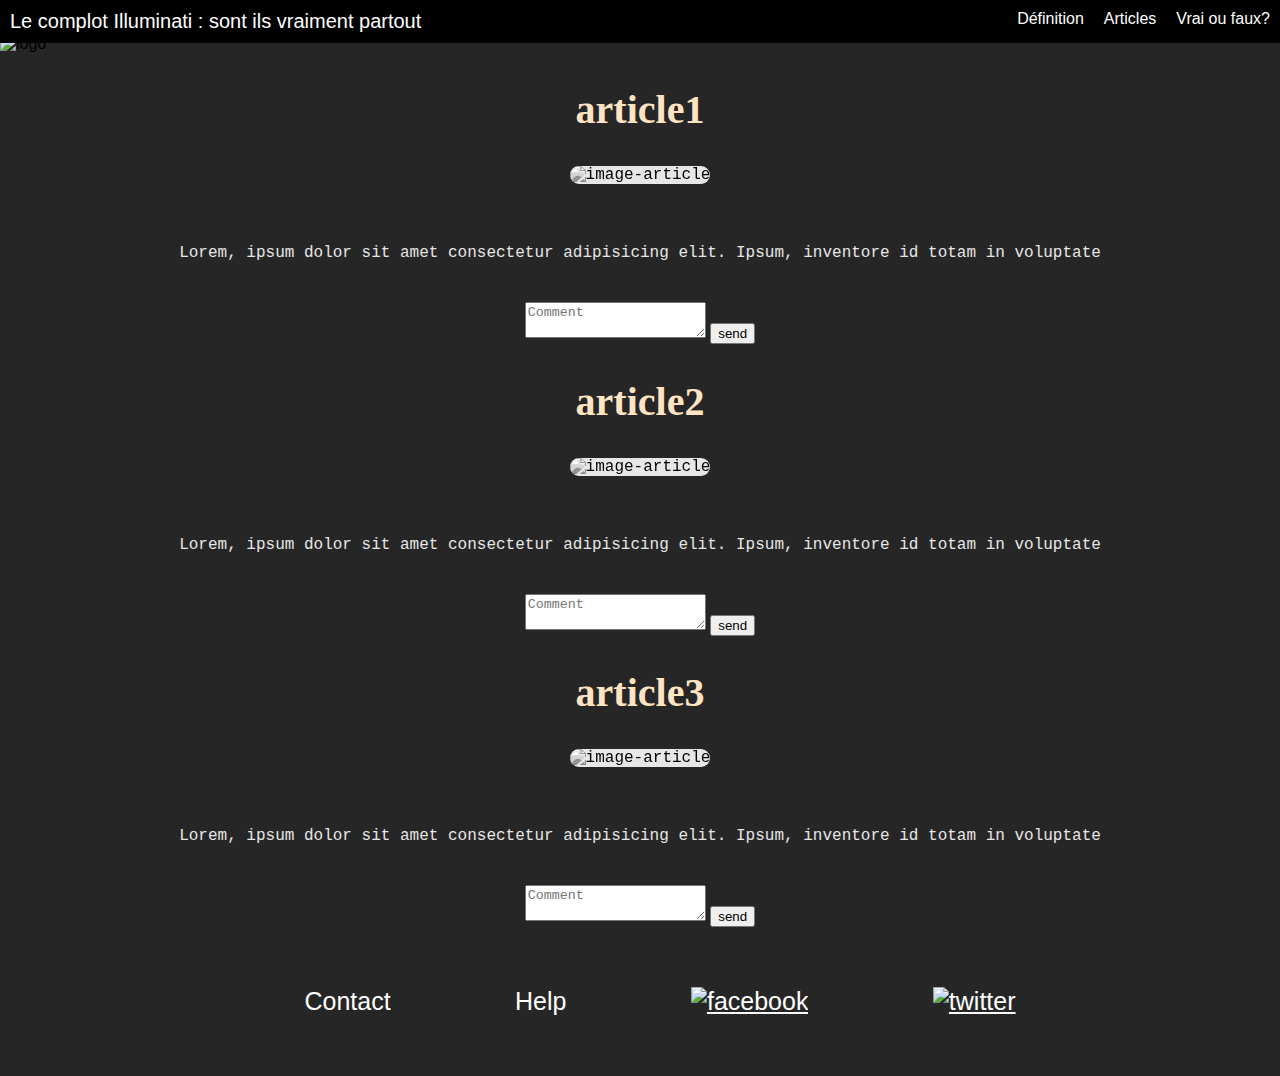
==== articles.html @ 3c133111 "commit PEJ" ====
<!DOCTYPE html>

<html lang="en">

<head>

    <meta charset="UTF-8">
    <title>Le complot Illuminati</title>
    <link rel="stylesheet" href="style.css">
    <meta name="author" content="Laetitia Anne-Claire Aurelien Pierre-Julien">
    <meta name="description" content="Blog numero 1 en France sur les illuminati">

    <meta name='viewport' content='width=device-width, initial-scale=1.0, maximum-scale=1.0' />

</head>

<body>

        <header class="header">

                <a href="index.html" class="logo">Le complot Illuminati : sont ils vraiment partout</a>
        
                    <input class="menu-btn" type="checkbox" id="menu-btn"/>
        
                    <label class="menu-icon" for="menu-btn"> <span class="navicon"></span> </label>
        
                        <ul class="menu">
        
                            <li><a href = "index.html#Définitions">Définition</a></li>
                            <li><a href="articles.html" target="_blank">Articles</a></li>
                            <li><a href="index.html#vrai-faux">Vrai ou faux?</a></li>
                        </ul>
        
        
            </header>


        <section class="banner">

            <img alt="logo" title="logo" src="https://images.squarespace-cdn.com/content/v1/502c67e6c4aa67a228fa12fd/1383862725723-1O4CU6BYPLXJXSZROZ9X/[base64]/illuminati_by_nerps-d3bj62r.jpg">
        
        </section>

        <section class="sectionarticle">

                <article>
                    <h2>article1</h2>
                    <img alt="image-article" title="image-article" src="https://via.placeholder.com/200x200">
                    <p class="p1">Lorem, ipsum dolor sit amet consectetur adipisicing elit. Ipsum, inventore id totam in voluptate</p>
                </article>
                <textarea placeholder="Comment"></textarea>
                <button> send </button>
        
                <article>
                    <h2>article2</h2>
                    <img alt="image-article" title="image-article" src="https://via.placeholder.com/200x200">
                    <p>Lorem, ipsum dolor sit amet consectetur adipisicing elit. Ipsum, inventore id totam in voluptate</p>
                </article>
                <textarea placeholder="Comment"></textarea>
                <button> send </button>
        
                <article>
                <h2>article3</h2>
                <img alt="image-article" title="image-article" src="https://via.placeholder.com/200x200">
                    <p>Lorem, ipsum dolor sit amet consectetur adipisicing elit. Ipsum, inventore id totam in voluptate</p>
                </article>
                <textarea placeholder="Comment"></textarea>
                <button> send </button>
        
            </section>

    <footer>

            <ul>
    
                <li>Contact</li> <!-- Ajouter une page HTML avec formulaire de contact -->
                <li>Help</li> <!-- Ajouter une page HTML avec section help -->
                <li><a href="https://fr-fr.facebook.com/illuminatiam/"><img src="https://fr.facebookbrand.com/wp-content/uploads/2019/04/f_logo_RGB-Hex-Blue_512.png" alt="facebook"></a></li>
                
                <li><a href="https://twitter.com/theliluminatii?lang=fr"><img src="https://cdn.pixabay.com/photo/2017/08/23/11/30/twitter-2672572_1280.jpg" alt="twitter"></a></li>
    
            </ul>
    
        </footer>

</body>

</html>
---- style.css ----
/* body */

a {
    color:white;
}

a:visited {
    color:white;
}

a:active {
    color:white;
}

.banner img {
    width:100%;
    height:400px;
    margin-top:35px
}

body {
  margin: 0;
  font-family: Helvetica, sans-serif;
  background: rgb(39, 38, 38);
}
  
/* header */

.header {
  background-color: black;
  position: fixed;
  width: 100%;
}

.header ul {
  margin: 0;
  padding: 0;
  list-style: none;
  overflow: hidden;
  background-color: black;
}

.header li a {
  display: block;
  padding: 10px;
  text-decoration: none;
}

.header li a:hover,
.header .menu-btn:hover {
  background-color: #00802b;
}

.header .logo {
  display: block;
  float: left;
  font-size: 20px;
  padding: 10px;
  text-decoration: none;
}

/* menu */

.header .menu {
  clear: both;
  max-height: 0;
  transition: max-height .2s ease-out;
}

/* menu icon */

.header .menu-icon {
  cursor: pointer;
  display: inline-block;
  float: right;
  padding: 18px 10px;
  position: relative;
  user-select: none;
}

.header .menu-icon .navicon {
  background: white;
  display: block;
  height: 2px;
  position: relative;
  transition: background .2s ease-out;
  width: 18px;
}

.header .menu-icon .navicon:before,
.header .menu-icon .navicon:after {
  background: white;
  content: '';
  display: block;
  height: 100%;
  position: absolute;
  transition: all .2s ease-out;
  width: 100%;
}

/* burger */

.header .menu-icon .navicon:before {
  top: 5px;
}

.header .menu-icon .navicon:after {
  top: -5px;
}

/* menu btn */

.header .menu-btn {
  display: none;
}

.header .menu-btn:checked ~ .menu {
  max-height: 240px;
}

.header .menu-btn:checked ~ .menu-icon .navicon {
  background: transparent;
}

.header .menu-btn:checked ~ .menu-icon .navicon:before {
  transform: rotate(-45deg);
}

.header .menu-btn:checked ~ .menu-icon .navicon:after {
  transform: rotate(45deg);
}

.header .menu-btn:checked ~ .menu-icon:not(.steps) .navicon:before,
.header .menu-btn:checked ~ .menu-icon:not(.steps) .navicon:after {
  top: 0;
}

@media screen and (min-width: 961px) {
  .header li {
    float: left;
  }
  .header li a {
    padding: 10px;
  }
  .header .menu {
    clear: none;
    float: right;
    max-height: none;
  }
  .header .menu-icon {
    display: none;
  }
}

/* Définitions */

.Définition{
  width: 100%; 
  height: 350px;
  background-color:#00802b;
  border-radius: 25px;
  padding:10px;
}

.Définition h2{ 
  font-size: 40px;
  text-align: center 
}

/* articles */

.article article img{
    width: 30%;
}

.sectionarticle{ 
    display: block; 
    text-align:center; 
    background: rgb(39, 38, 38);
    width: 100%;
}
article{
    font-family: 'Courier New', Courier, monospace;
    border: white 10px;
}
article h2{
    font-size: 40px;
    text-align: center;
    color: bisque;
    font-family: 'Amatic SC', cursive;;
}
article img {
    border-radius: 20px;
    filter: grayscale(100%);
    width: 50%;
    margin-bottom: 20px;
    background: bisque;
}
article p{
    text-align: center;
    color: #e6e6e6;
    margin: 40px;
}


/* ?????? */


article img:nth-of-type(2n) {
    filter: grayscale(100%)  
}
article textarea{
    height: 50px;
    display: inline-block;
    padding: 5px;
    background: bisque;
    width: 50%;
}
article button{
    height: 35px;
    display: block;
    background: bisque;
    width: 10%;
    border-radius: 20px;
    text-align: center;
}


/* vrai faux */

.vraifaux{
    width: 100%; 
    height: 350px;
    background-color:#00802b;
    border-radius: 25px;
    padding:10px;
}

/*.vf{
    width: 100%; 
    height: 350px;
    background: rgba(255,255,255,0.6);
    border-radius: 25px;

}*/
 
.vraifaux h2{ 
    font-size: 40px;
    text-align: center 
}



/* footer */

footer ul { 
      margin: 0px;
      text-align: center;
      margin : auto;
}

footer ul li {
    list-style: none;
    margin: 60px;
    font-size: 25px;
    text-align:center;
    display:inline-block;
    color: white;
}

footer img { 
    width: 35px;
    height: 35px;
}
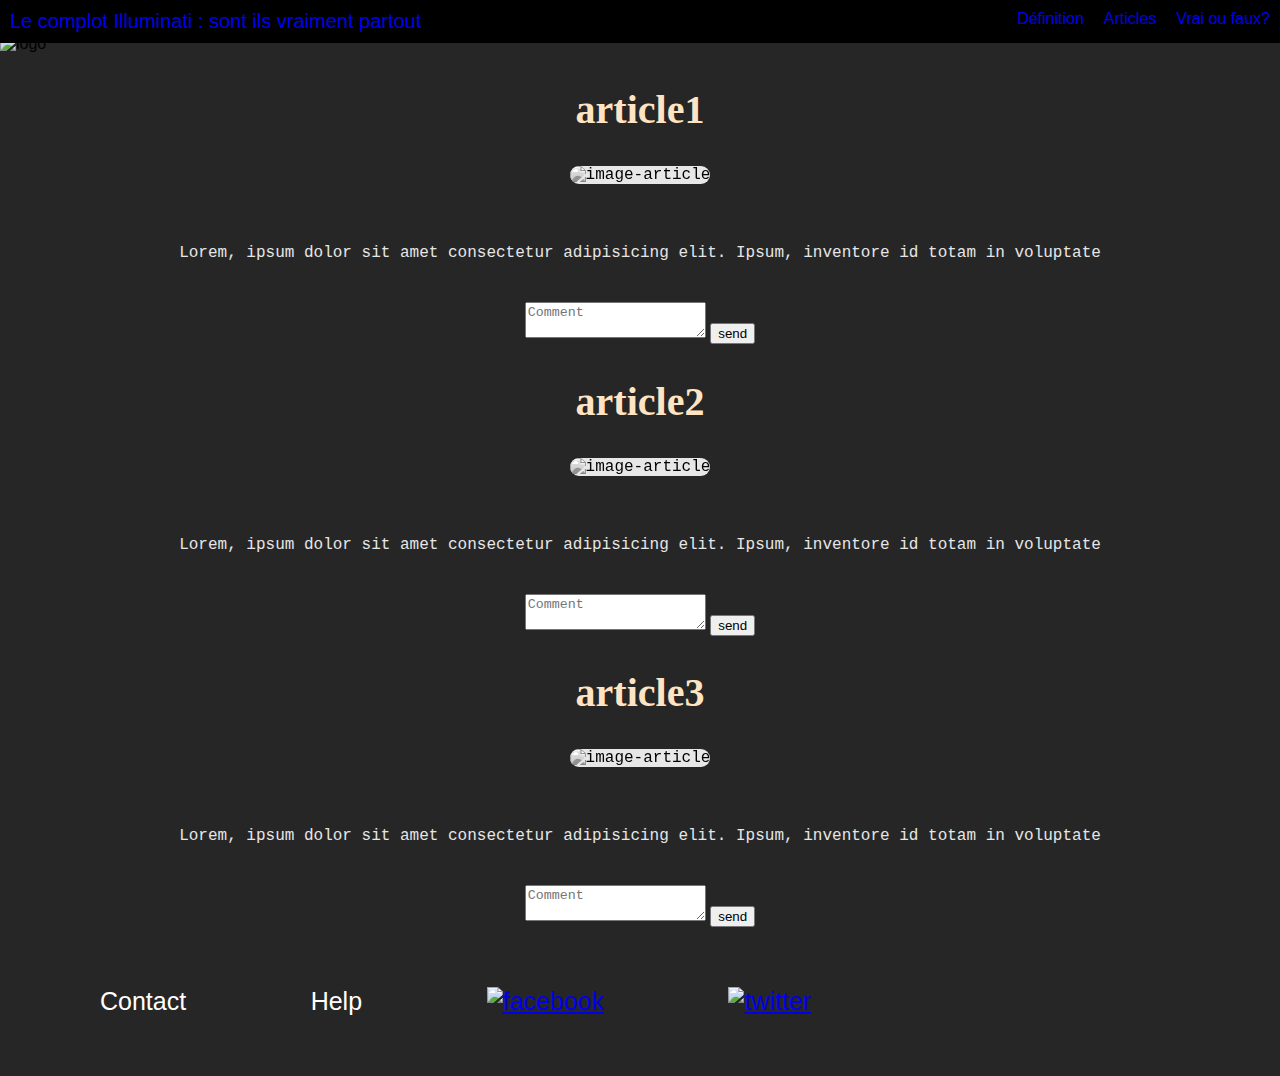
==== commit aad1eeea: "commit PJ" ====
--- a/articles.html
+++ b/articles.html
@@ -85,4 +85,4 @@
 
 </body>
 
-</html>+</html>
--- a/style.css
+++ b/style.css
@@ -1,3 +1,4 @@
+<<<<<<< HEAD
 /* body */
 
 a {
@@ -271,4 +272,268 @@
 footer img { 
     width: 35px;
     height: 35px;
-}+}
+=======
+/* body */
+
+a {
+    color:white;
+}
+
+a:visited {
+    color:white;
+}
+
+a:active {
+    color:white;
+}
+
+.banner img {
+    width:100%;
+    height:400px;
+    margin-top:35px
+}
+
+body {
+  margin: 0;
+  font-family: Helvetica, sans-serif;
+}
+  
+/* header */
+
+.header {
+  background-color: black;
+  position: fixed;
+  width: 100%;
+}
+
+.header ul {
+  margin: 0;
+  padding: 0;
+  list-style: none;
+  overflow: hidden;
+  background-color: black;
+}
+
+.header li a {
+  display: block;
+  padding: 10px;
+  text-decoration: none;
+}
+
+.header li a:hover,
+.header .menu-btn:hover {
+  background-color: #86b300;
+}
+
+.header .logo {
+  display: block;
+  float: left;
+  font-size: 20px;
+  padding: 10px;
+  text-decoration: none;
+}
+
+/* menu */
+
+.header .menu {
+  clear: both;
+  max-height: 0;
+  transition: max-height .2s ease-out;
+}
+
+/* menu icon */
+
+.header .menu-icon {
+  cursor: pointer;
+  display: inline-block;
+  float: right;
+  padding: 18px 10px;
+  position: relative;
+  user-select: none;
+}
+
+.header .menu-icon .navicon {
+  background: white;
+  display: block;
+  height: 2px;
+  position: relative;
+  transition: background .2s ease-out;
+  width: 18px;
+}
+
+.header .menu-icon .navicon:before,
+.header .menu-icon .navicon:after {
+  background: white;
+  content: '';
+  display: block;
+  height: 100%;
+  position: absolute;
+  transition: all .2s ease-out;
+  width: 100%;
+}
+
+/* burger */
+
+.header .menu-icon .navicon:before {
+  top: 5px;
+}
+
+.header .menu-icon .navicon:after {
+  top: -5px;
+}
+
+/* menu btn */
+
+.header .menu-btn {
+  display: none;
+}
+
+.header .menu-btn:checked ~ .menu {
+  max-height: 240px;
+}
+
+.header .menu-btn:checked ~ .menu-icon .navicon {
+  background: transparent;
+}
+
+.header .menu-btn:checked ~ .menu-icon .navicon:before {
+  transform: rotate(-45deg);
+}
+
+.header .menu-btn:checked ~ .menu-icon .navicon:after {
+  transform: rotate(45deg);
+}
+
+.header .menu-btn:checked ~ .menu-icon:not(.steps) .navicon:before,
+.header .menu-btn:checked ~ .menu-icon:not(.steps) .navicon:after {
+  top: 0;
+}
+
+@media screen and (min-width: 961px) {
+  .header li {
+    float: left;
+  }
+  .header li a {
+    padding: 10px;
+  }
+  .header .menu {
+    clear: none;
+    float: right;
+    max-height: none;
+  }
+  .header .menu-icon {
+    display: none;
+  }
+}
+
+/* articles */
+
+.article article img{
+    /* image p1 */
+    width: 30%;
+}
+
+.sectionarticle{ 
+    display: block; 
+    text-align:center; 
+    background: rgb(39, 38, 38);
+    width: 100%;
+}
+article{
+    font-family: 'Courier New', Courier, monospace;
+    border: white 10px;
+}
+article h2{
+    font-size: 40px;
+    text-align: center;
+    color: bisque;
+    font-family: 'Amatic SC', cursive;;
+}
+article img {
+    border-radius: 20px;
+    filter: grayscale(100%);
+    width: 50%;
+    margin-bottom: 20px;
+    background: bisque;
+}
+article p{
+    text-align: center;
+    color: #e6e6e6;
+    margin: 40px;
+}
+
+
+/* ?????? */
+
+
+article img:nth-of-type(2n) {
+    filter: grayscale(100%)  
+}
+article textarea{
+    height: 50px;
+    display: inline-block;
+    padding: 5px;
+    background: bisque;
+    width: 50%;
+}
+article button{
+    height: 35px;
+    display: block;
+
+    background: bisque;
+    width: 10%;
+    border-radius: 20px;
+    text-align: center;
+}
+
+
+/* vrai faux */
+
+.vraifaux{
+    width: 100%; 
+    height: 350px;
+    background-image:url(https://i.imgur.com/qbOVVi1.png);
+    background-size:cover; /* Cover ou 100% ??? */
+    ;
+}
+
+.vf{
+    width: 100%; 
+    height: 350px;
+    background: rgba(255,255,255,0.6);
+
+}
+ 
+.vraifaux h2{ 
+    font-size: 40px;
+    text-align: center 
+}
+
+
+
+/* footer */
+
+footer ul { 
+      margin: 0px;
+      text-align: center;
+      display:inline-block;
+      margin : auto;
+}
+
+footer ul li {
+    list-style: none;
+    margin: 60px;
+    font-size: 25px;
+    display: inline-block;
+}
+
+footer img { 
+    width: 35px;
+    height: 35px;
+}
+
+footer ul a {
+margin: 0px;
+}
+>>>>>>> 0a2bd7c7cf17206183ddf456fbb1776026f3a874
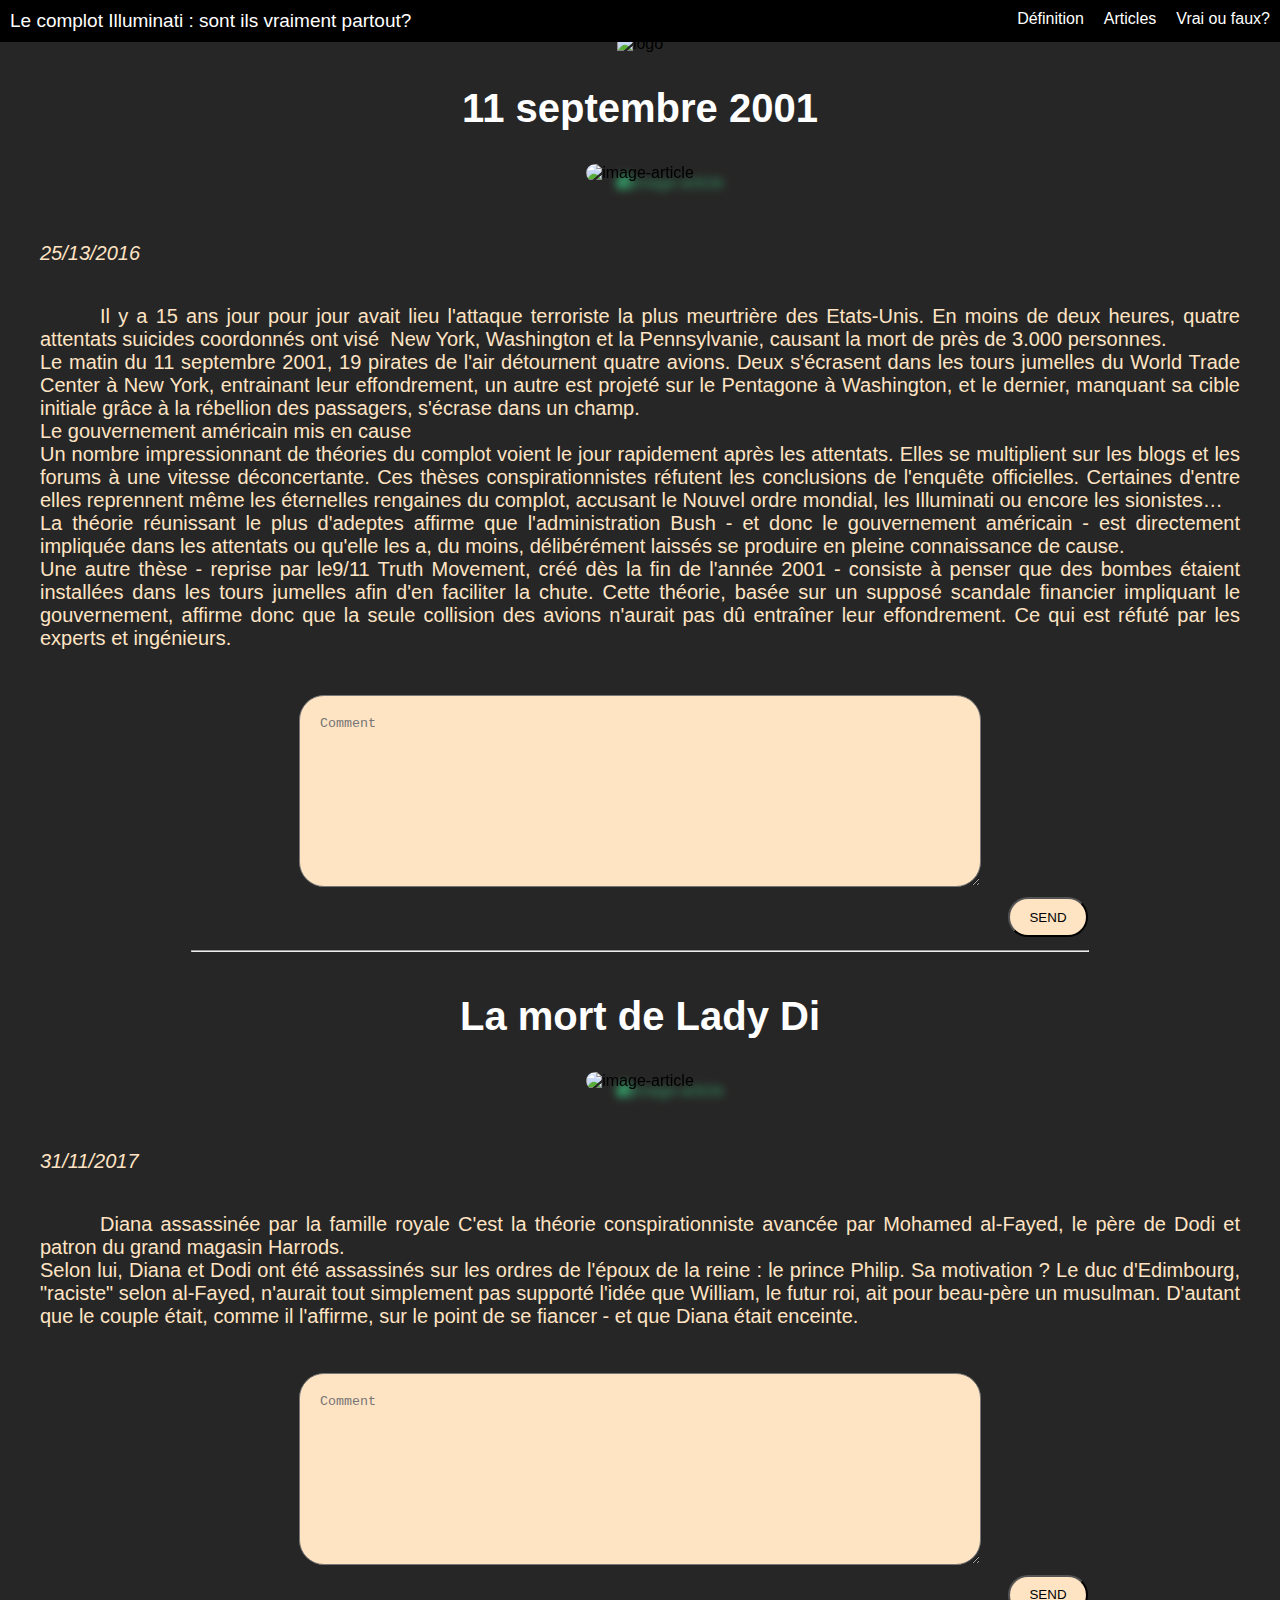
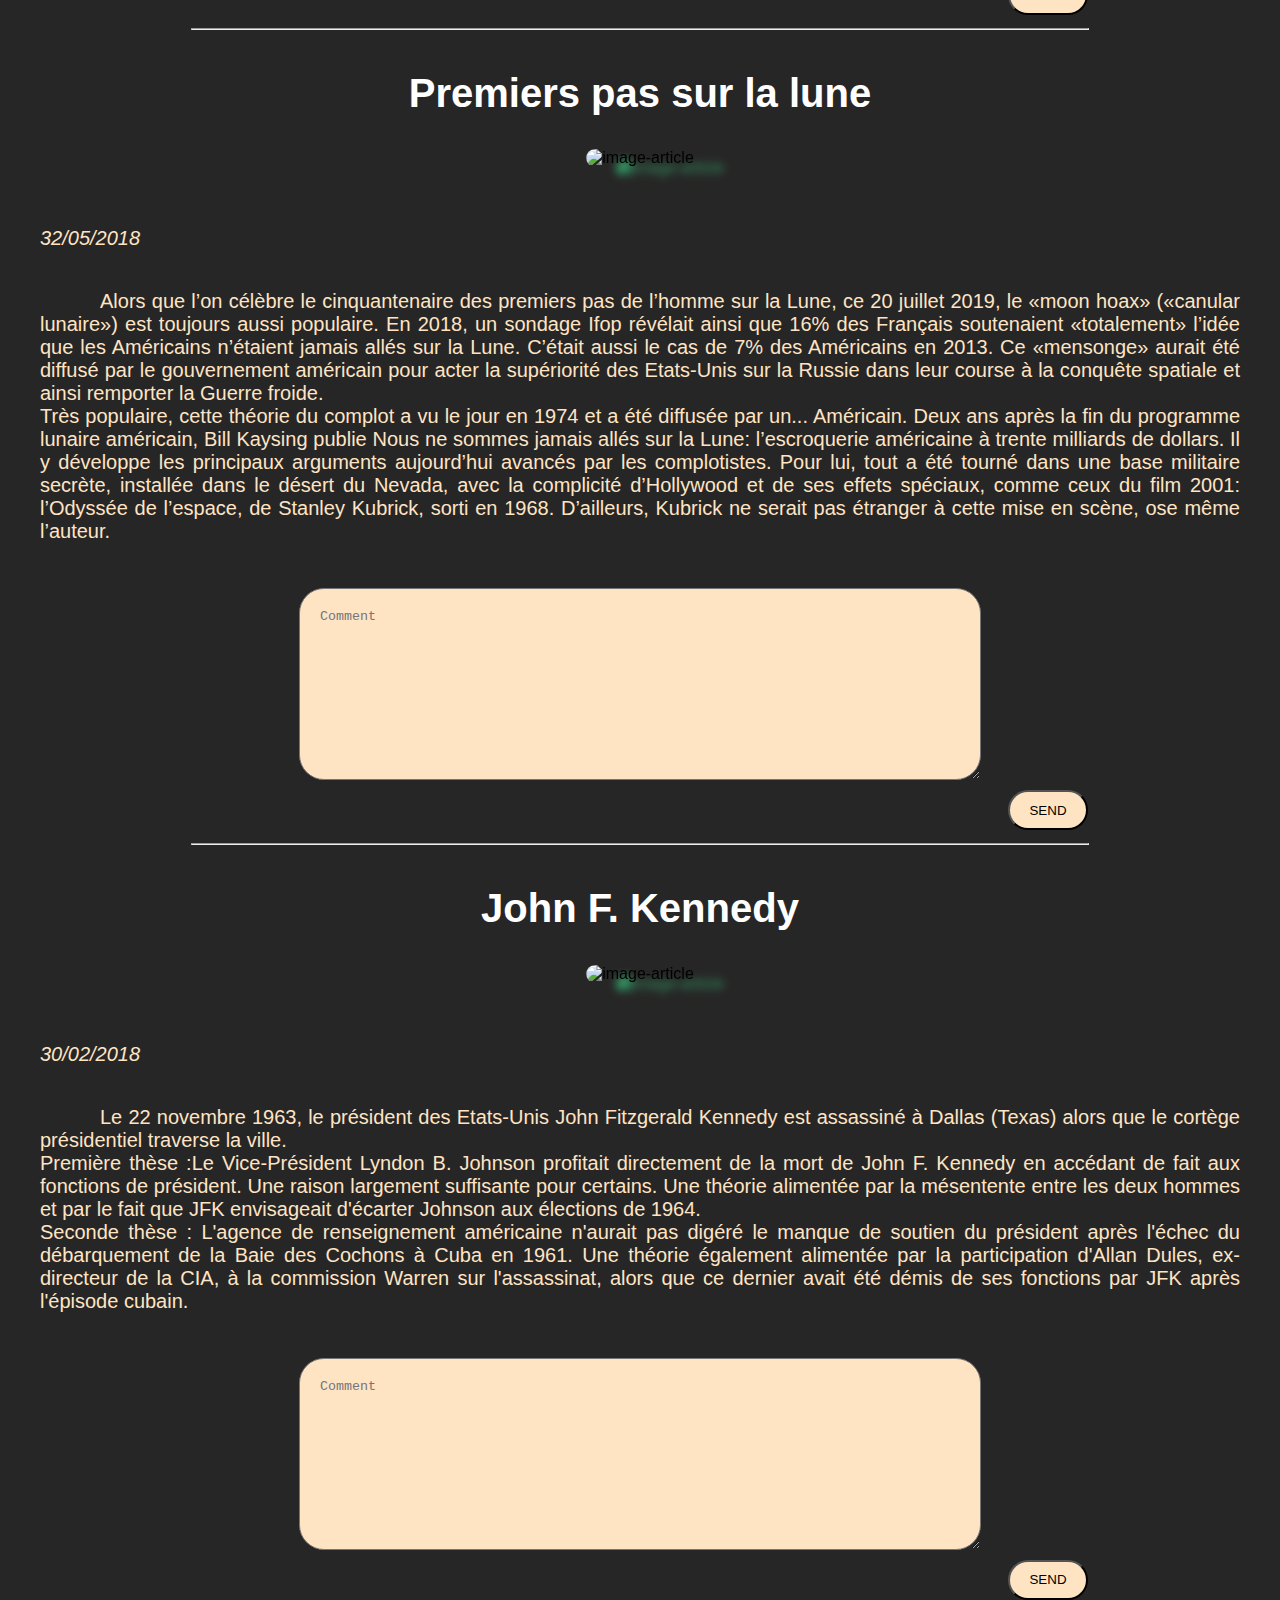
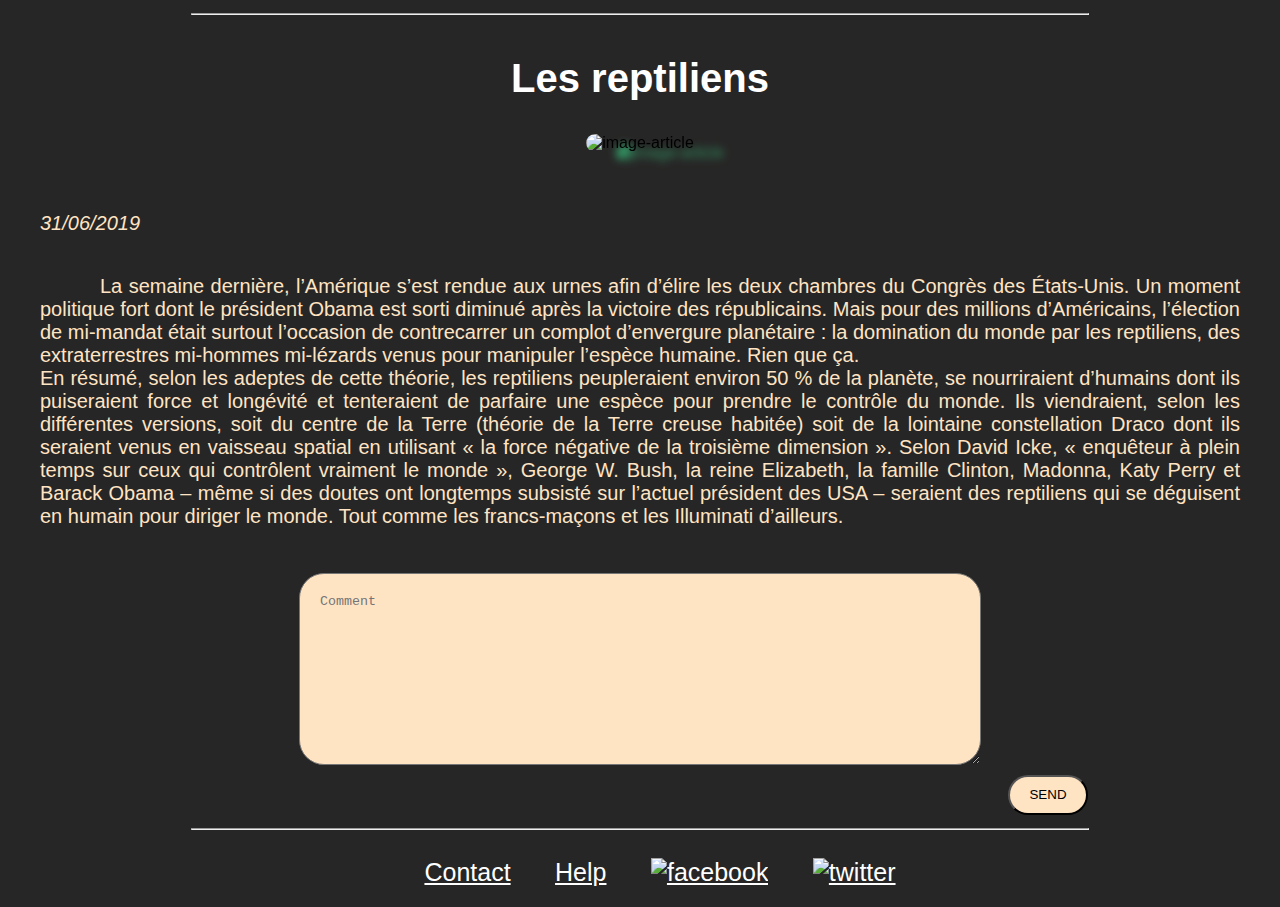
==== commit 41c9c6b2: "version 18-09" ====
--- a/articles.html
+++ b/articles.html
@@ -6,7 +6,14 @@
 
     <meta charset="UTF-8">
     <title>Le complot Illuminati</title>
+
     <link rel="stylesheet" href="style.css">
+    <link rel="stylesheet" href="nav.css">
+    <link rel="stylesheet" href="article.css">
+    <link rel="stylesheet" href="footer.css">
+    <link rel="stylesheet" href="section.css">
+    <link rel="stylesheet" href="form.css"> 
+
     <meta name="author" content="Laetitia Anne-Claire Aurelien Pierre-Julien">
     <meta name="description" content="Blog numero 1 en France sur les illuminati">
 
@@ -18,7 +25,7 @@
 
         <header class="header">
 
-                <a href="index.html" class="logo">Le complot Illuminati : sont ils vraiment partout</a>
+                <a href="index.html" class="logo">Le complot Illuminati : sont ils vraiment partout?</a>
         
                     <input class="menu-btn" type="checkbox" id="menu-btn"/>
         
@@ -44,44 +51,93 @@
         <section class="sectionarticle">
 
                 <article>
-                    <h2>article1</h2>
-                    <img alt="image-article" title="image-article" src="https://via.placeholder.com/200x200">
-                    <p class="p1">Lorem, ipsum dolor sit amet consectetur adipisicing elit. Ipsum, inventore id totam in voluptate</p>
+                    <h2>11 septembre 2001</h2>
+                    <img alt="image-article" title="image-article" src="https://www.breizh-info.com/wp-content/uploads/2019/09/11-septembre-2001.jpg">
+                    <p><i>25/13/2016</i></p>
+                    <p>&emsp;&emsp;&emsp;Il y a 15 ans jour pour jour avait lieu l'attaque terroriste la plus meurtrière des Etats-Unis. En moins de deux heures, quatre attentats suicides coordonnés ont visé  New York, Washington et la Pennsylvanie, causant la mort de près de 3.000 personnes.<br>
+                    Le matin du 11 septembre 2001, 19 pirates de l'air détournent quatre avions. Deux s'écrasent dans les tours jumelles du World Trade Center à New York, entrainant leur effondrement, un autre est projeté sur le Pentagone à Washington, et le dernier, manquant sa cible initiale grâce à la rébellion des passagers, s'écrase dans un champ.<br>
+                    Le gouvernement américain mis en cause<br>
+                    Un nombre impressionnant de théories du complot voient le jour rapidement après les attentats. Elles se multiplient sur les blogs et les forums à une vitesse déconcertante. Ces thèses conspirationnistes réfutent les conclusions de l'enquête officielles. Certaines d'entre elles reprennent même les éternelles rengaines du complot, accusant le Nouvel ordre mondial, les Illuminati ou encore les sionistes…<br>
+                    La théorie réunissant le plus d'adeptes affirme que l'administration Bush - et donc le gouvernement américain - est directement impliquée dans les attentats ou qu'elle les a, du moins, délibérément laissés se produire en pleine connaissance de cause.<br>
+                    Une autre thèse - reprise par le9/11 Truth Movement, créé dès la fin de l'année 2001 - consiste à penser que des bombes étaient installées dans les tours jumelles afin d'en faciliter la chute. Cette théorie, basée sur un supposé scandale financier impliquant le gouvernement, affirme donc que la seule collision des avions n'aurait pas dû entraîner leur effondrement. Ce qui est réfuté par les experts et ingénieurs.</p>
                 </article>
                 <textarea placeholder="Comment"></textarea>
-                <button> send </button>
+
+                <input type="submit" value="SEND" class="submit" />
         
+                <hr>
+
                 <article>
-                    <h2>article2</h2>
-                    <img alt="image-article" title="image-article" src="https://via.placeholder.com/200x200">
-                    <p>Lorem, ipsum dolor sit amet consectetur adipisicing elit. Ipsum, inventore id totam in voluptate</p>
+                    <h2>La mort de Lady Di</h2>
+                    <img alt="image-article" title="image-article" src="https://thumb.canalplus.pro/bddpe/unsafe/1280x720/59983553">
+                    <p><i>31/11/2017</i></p>
+                    <p>&emsp;&emsp;&emsp;Diana assassinée par la famille royale 
+                    C'est la théorie conspirationniste avancée par Mohamed al-Fayed, le père de Dodi et patron du grand magasin Harrods. <br>
+                    Selon lui, Diana et Dodi ont été assassinés sur les ordres de l'époux de la reine : le prince Philip. Sa motivation ? Le duc d'Edimbourg, "raciste" selon al-Fayed, n'aurait tout simplement pas supporté l'idée que William, le futur roi, ait pour beau-père un musulman. D'autant que le couple était, comme il l'affirme, sur le point de se fiancer - et que Diana était enceinte.</p>
                 </article>
                 <textarea placeholder="Comment"></textarea>
-                <button> send </button>
+
+                <input type="submit" value="SEND" class="submit" />
         
+                <hr>
+
                 <article>
-                <h2>article3</h2>
-                <img alt="image-article" title="image-article" src="https://via.placeholder.com/200x200">
-                    <p>Lorem, ipsum dolor sit amet consectetur adipisicing elit. Ipsum, inventore id totam in voluptate</p>
+                    <h2>Premiers pas sur la lune</h2>
+                    <img alt="image-article" title="image-article" src="https://img.aws.la-croix.com/2009/06/29/536503/2009-7-1-lune-article_0_730_273.jpg">
+                    <p><i>32/05/2018</i></p>
+                    <p>&emsp;&emsp;&emsp;Alors que l’on célèbre le cinquantenaire des premiers pas de l’homme sur la Lune, ce 20 juillet 2019, le «moon hoax» («canular lunaire») est toujours aussi populaire. En 2018, un sondage Ifop révélait ainsi que 16% des Français soutenaient «totalement» l’idée que les Américains n’étaient jamais allés sur la Lune. C’était aussi le cas de 7% des Américains en 2013. Ce «mensonge» aurait été diffusé par le gouvernement américain pour acter la supériorité des Etats-Unis sur la Russie dans leur course à la conquête spatiale et ainsi remporter la Guerre froide. <br>
+                    Très populaire, cette théorie du complot a vu le jour en 1974 et a été diffusée par un... Américain. Deux ans après la fin du programme lunaire américain, Bill Kaysing publie Nous ne sommes jamais allés sur la Lune: l’escroquerie américaine à trente milliards de dollars. Il y développe les principaux arguments aujourd’hui avancés par les complotistes. Pour lui, tout a été tourné dans une base militaire secrète, installée dans le désert du Nevada, avec la complicité d’Hollywood et de ses effets spéciaux, comme ceux du film 2001: l’Odyssée de l’espace, de Stanley Kubrick, sorti en 1968. D’ailleurs, Kubrick ne serait pas étranger à cette mise en scène, ose même l’auteur.</p>
                 </article>
                 <textarea placeholder="Comment"></textarea>
-                <button> send </button>
+
+                <input type="submit" value="SEND" class="submit" />
+
+                <hr>
+
+                <article>
+                    <h2>John F. Kennedy</h2>
+                    <img alt="image-article" title="image-article" src="https://www.welt.de/img/wirtschaft/mobile190627453/7802507907-ci102l-w1024/John-F-Kennedy-1962.jpg">
+                    <p><i>30/02/2018</i></p>
+                    <p>&emsp;&emsp;&emsp;Le 22 novembre 1963, le président des Etats-Unis John Fitzgerald Kennedy est assassiné à Dallas (Texas) alors que le cortège présidentiel traverse la ville.<br>
+
+                    Première thèse :Le Vice-Président Lyndon B. Johnson profitait directement de la mort de John F. Kennedy en accédant de fait aux fonctions de président. Une raison largement suffisante pour certains. Une théorie alimentée par la mésentente entre les deux hommes et par le fait que JFK envisageait d'écarter Johnson aux élections de 1964.<br>
+                        
+                    Seconde thèse : L'agence de renseignement américaine n'aurait pas digéré le manque de soutien du président après l'échec du débarquement de la Baie des Cochons à Cuba en 1961. Une théorie également alimentée par la participation d'Allan Dules, ex-directeur de la CIA, à la commission Warren sur l'assassinat, alors que ce dernier avait été démis de ses fonctions par JFK après l'épisode cubain.</p>
+                </article>
+                <textarea placeholder="Comment"></textarea>
+    
+                <input type="submit" value="SEND" class="submit" />
+
+                <hr>
+
+                <article>
+                    <h2>Les reptiliens</h2>
+                    <img alt="image-article" title="image-article" src="https://8e-etage.fr/wp-content/uploads/2014/11/reptilian-obama.jpg">
+                    <p><i>31/06/2019</i></p>
+                    <p>&emsp;&emsp;&emsp;La semaine dernière, l’Amérique s’est rendue aux urnes afin d’élire les deux chambres du Congrès des États-Unis. Un moment politique fort dont le président Obama est sorti diminué après la victoire des républicains. Mais pour des millions d’Américains, l’élection de mi-mandat était surtout l’occasion de contrecarrer un complot d’envergure planétaire : la domination du monde par les reptiliens, des extraterrestres mi-hommes mi-lézards venus pour manipuler l’espèce humaine. Rien que ça.<br>
+                    En résumé, selon les adeptes de cette théorie, les reptiliens peupleraient environ 50 % de la planète, se nourriraient d’humains dont ils puiseraient force et longévité et tenteraient de parfaire une espèce pour prendre le contrôle du monde. Ils viendraient, selon les différentes versions, soit du centre de la Terre (théorie de la Terre creuse habitée) soit de la lointaine constellation Draco dont ils seraient venus en vaisseau spatial en utilisant « la force négative de la troisième dimension ». Selon David Icke, « enquêteur à plein temps sur ceux qui contrôlent vraiment le monde », George W. Bush, la reine Elizabeth, la famille Clinton, Madonna, Katy Perry et Barack Obama – même si des doutes ont longtemps subsisté sur l’actuel président des USA – seraient des reptiliens qui se déguisent en humain pour diriger le monde. Tout comme les francs-maçons et les Illuminati d’ailleurs.</p>
+                </article>
+                <textarea placeholder="Comment"></textarea>
+        
+                <input type="submit" value="SEND" class="submit" />
         
             </section>
 
+            <hr>
+
     <footer>
 
-            <ul>
-    
-                <li>Contact</li> <!-- Ajouter une page HTML avec formulaire de contact -->
-                <li>Help</li> <!-- Ajouter une page HTML avec section help -->
-                <li><a href="https://fr-fr.facebook.com/illuminatiam/"><img src="https://fr.facebookbrand.com/wp-content/uploads/2019/04/f_logo_RGB-Hex-Blue_512.png" alt="facebook"></a></li>
-                
-                <li><a href="https://twitter.com/theliluminatii?lang=fr"><img src="https://cdn.pixabay.com/photo/2017/08/23/11/30/twitter-2672572_1280.jpg" alt="twitter"></a></li>
-    
-            </ul>
-    
-        </footer>
+        <ul>
+
+            <li><a href="contact.html" target="_blank">Contact</a></li>
+            <li><a href="#" target="_blank">Help</a></li>
+            <li><a href="https://fr-fr.facebook.com/illuminatiam/"><img src="https://fr.facebookbrand.com/wp-content/uploads/2019/04/f_logo_RGB-Hex-Blue_512.png" alt="facebook"></a></li>
+            
+            <li><a href="https://twitter.com/theliluminatii?lang=fr"><img src="https://cdn.pixabay.com/photo/2017/08/23/11/30/twitter-2672572_1280.jpg" alt="twitter"></a></li>
+
+        </ul>
+
+    </footer>
 
 </body>
 
--- a/style.css
+++ b/style.css
@@ -1,4 +1,3 @@
-<<<<<<< HEAD
 /* body */
 
 a {
@@ -23,517 +22,20 @@
   margin: 0;
   font-family: Helvetica, sans-serif;
   background: rgb(39, 38, 38);
+  text-align:center;
+}
+
+h2 {
+  color:white;
+  font-size:40px;
 }
   
-/* header */
-
-.header {
-  background-color: black;
-  position: fixed;
-  width: 100%;
+hr{
+  width:70%
 }
 
-.header ul {
-  margin: 0;
-  padding: 0;
-  list-style: none;
-  overflow: hidden;
-  background-color: black;
-}
-
-.header li a {
-  display: block;
-  padding: 10px;
-  text-decoration: none;
-}
-
-.header li a:hover,
-.header .menu-btn:hover {
-  background-color: #00802b;
-}
-
-.header .logo {
-  display: block;
-  float: left;
-  font-size: 20px;
-  padding: 10px;
-  text-decoration: none;
-}
-
-/* menu */
-
-.header .menu {
-  clear: both;
-  max-height: 0;
-  transition: max-height .2s ease-out;
-}
-
-/* menu icon */
-
-.header .menu-icon {
-  cursor: pointer;
-  display: inline-block;
-  float: right;
-  padding: 18px 10px;
-  position: relative;
-  user-select: none;
-}
-
-.header .menu-icon .navicon {
-  background: white;
-  display: block;
-  height: 2px;
-  position: relative;
-  transition: background .2s ease-out;
-  width: 18px;
-}
-
-.header .menu-icon .navicon:before,
-.header .menu-icon .navicon:after {
-  background: white;
-  content: '';
-  display: block;
-  height: 100%;
-  position: absolute;
-  transition: all .2s ease-out;
-  width: 100%;
-}
-
-/* burger */
-
-.header .menu-icon .navicon:before {
-  top: 5px;
-}
-
-.header .menu-icon .navicon:after {
-  top: -5px;
-}
-
-/* menu btn */
-
-.header .menu-btn {
-  display: none;
-}
-
-.header .menu-btn:checked ~ .menu {
-  max-height: 240px;
-}
-
-.header .menu-btn:checked ~ .menu-icon .navicon {
-  background: transparent;
-}
-
-.header .menu-btn:checked ~ .menu-icon .navicon:before {
-  transform: rotate(-45deg);
-}
-
-.header .menu-btn:checked ~ .menu-icon .navicon:after {
-  transform: rotate(45deg);
-}
-
-.header .menu-btn:checked ~ .menu-icon:not(.steps) .navicon:before,
-.header .menu-btn:checked ~ .menu-icon:not(.steps) .navicon:after {
-  top: 0;
-}
-
-@media screen and (min-width: 961px) {
-  .header li {
-    float: left;
-  }
-  .header li a {
-    padding: 10px;
-  }
-  .header .menu {
-    clear: none;
-    float: right;
-    max-height: none;
-  }
-  .header .menu-icon {
-    display: none;
-  }
-}
-
-/* Définitions */
-
-.Définition{
-  width: 100%; 
-  height: 350px;
-  background-color:#00802b;
-  border-radius: 25px;
-  padding:10px;
-}
-
-.Définition h2{ 
-  font-size: 40px;
-  text-align: center 
-}
-
-/* articles */
-
-.article article img{
-    width: 30%;
-}
-
-.sectionarticle{ 
-    display: block; 
-    text-align:center; 
-    background: rgb(39, 38, 38);
-    width: 100%;
-}
-article{
-    font-family: 'Courier New', Courier, monospace;
-    border: white 10px;
-}
-article h2{
-    font-size: 40px;
-    text-align: center;
-    color: bisque;
-    font-family: 'Amatic SC', cursive;;
-}
-article img {
-    border-radius: 20px;
-    filter: grayscale(100%);
-    width: 50%;
-    margin-bottom: 20px;
-    background: bisque;
-}
-article p{
-    text-align: center;
-    color: #e6e6e6;
-    margin: 40px;
-}
-
-
-/* ?????? */
-
-
-article img:nth-of-type(2n) {
-    filter: grayscale(100%)  
-}
-article textarea{
-    height: 50px;
-    display: inline-block;
-    padding: 5px;
-    background: bisque;
-    width: 50%;
-}
-article button{
-    height: 35px;
-    display: block;
-    background: bisque;
-    width: 10%;
-    border-radius: 20px;
-    text-align: center;
-}
-
-
-/* vrai faux */
-
-.vraifaux{
-    width: 100%; 
-    height: 350px;
-    background-color:#00802b;
-    border-radius: 25px;
-    padding:10px;
-}
-
-/*.vf{
-    width: 100%; 
-    height: 350px;
-    background: rgba(255,255,255,0.6);
-    border-radius: 25px;
-
-}*/
- 
-.vraifaux h2{ 
-    font-size: 40px;
-    text-align: center 
-}
-
-
-
-/* footer */
-
-footer ul { 
-      margin: 0px;
-      text-align: center;
-      margin : auto;
-}
-
-footer ul li {
-    list-style: none;
-    margin: 60px;
-    font-size: 25px;
-    text-align:center;
-    display:inline-block;
-    color: white;
-}
-
-footer img { 
-    width: 35px;
-    height: 35px;
-}
-=======
-/* body */
-
-a {
-    color:white;
-}
-
-a:visited {
-    color:white;
-}
-
-a:active {
-    color:white;
-}
-
-.banner img {
-    width:100%;
-    height:400px;
-    margin-top:35px
-}
-
-body {
-  margin: 0;
-  font-family: Helvetica, sans-serif;
-}
-  
-/* header */
-
-.header {
-  background-color: black;
-  position: fixed;
-  width: 100%;
-}
-
-.header ul {
-  margin: 0;
-  padding: 0;
-  list-style: none;
-  overflow: hidden;
-  background-color: black;
-}
-
-.header li a {
-  display: block;
-  padding: 10px;
-  text-decoration: none;
-}
-
-.header li a:hover,
-.header .menu-btn:hover {
-  background-color: #86b300;
-}
-
-.header .logo {
-  display: block;
-  float: left;
-  font-size: 20px;
-  padding: 10px;
-  text-decoration: none;
-}
-
-/* menu */
-
-.header .menu {
-  clear: both;
-  max-height: 0;
-  transition: max-height .2s ease-out;
-}
-
-/* menu icon */
-
-.header .menu-icon {
-  cursor: pointer;
-  display: inline-block;
-  float: right;
-  padding: 18px 10px;
-  position: relative;
-  user-select: none;
-}
-
-.header .menu-icon .navicon {
-  background: white;
-  display: block;
-  height: 2px;
-  position: relative;
-  transition: background .2s ease-out;
-  width: 18px;
-}
-
-.header .menu-icon .navicon:before,
-.header .menu-icon .navicon:after {
-  background: white;
-  content: '';
-  display: block;
-  height: 100%;
-  position: absolute;
-  transition: all .2s ease-out;
-  width: 100%;
-}
-
-/* burger */
-
-.header .menu-icon .navicon:before {
-  top: 5px;
-}
-
-.header .menu-icon .navicon:after {
-  top: -5px;
-}
-
-/* menu btn */
-
-.header .menu-btn {
-  display: none;
-}
-
-.header .menu-btn:checked ~ .menu {
-  max-height: 240px;
-}
-
-.header .menu-btn:checked ~ .menu-icon .navicon {
-  background: transparent;
-}
-
-.header .menu-btn:checked ~ .menu-icon .navicon:before {
-  transform: rotate(-45deg);
-}
-
-.header .menu-btn:checked ~ .menu-icon .navicon:after {
-  transform: rotate(45deg);
-}
-
-.header .menu-btn:checked ~ .menu-icon:not(.steps) .navicon:before,
-.header .menu-btn:checked ~ .menu-icon:not(.steps) .navicon:after {
-  top: 0;
-}
-
-@media screen and (min-width: 961px) {
-  .header li {
-    float: left;
-  }
-  .header li a {
-    padding: 10px;
-  }
-  .header .menu {
-    clear: none;
-    float: right;
-    max-height: none;
-  }
-  .header .menu-icon {
-    display: none;
-  }
-}
-
-/* articles */
-
-.article article img{
-    /* image p1 */
-    width: 30%;
-}
-
-.sectionarticle{ 
-    display: block; 
-    text-align:center; 
-    background: rgb(39, 38, 38);
-    width: 100%;
-}
-article{
-    font-family: 'Courier New', Courier, monospace;
-    border: white 10px;
-}
-article h2{
-    font-size: 40px;
-    text-align: center;
-    color: bisque;
-    font-family: 'Amatic SC', cursive;;
-}
-article img {
-    border-radius: 20px;
-    filter: grayscale(100%);
-    width: 50%;
-    margin-bottom: 20px;
-    background: bisque;
-}
-article p{
-    text-align: center;
-    color: #e6e6e6;
-    margin: 40px;
-}
-
-
-/* ?????? */
-
-
-article img:nth-of-type(2n) {
-    filter: grayscale(100%)  
-}
-article textarea{
-    height: 50px;
-    display: inline-block;
-    padding: 5px;
-    background: bisque;
-    width: 50%;
-}
-article button{
-    height: 35px;
-    display: block;
-
-    background: bisque;
-    width: 10%;
-    border-radius: 20px;
-    text-align: center;
-}
-
-
-/* vrai faux */
-
-.vraifaux{
-    width: 100%; 
-    height: 350px;
-    background-image:url(https://i.imgur.com/qbOVVi1.png);
-    background-size:cover; /* Cover ou 100% ??? */
-    ;
-}
-
-.vf{
-    width: 100%; 
-    height: 350px;
-    background: rgba(255,255,255,0.6);
-
-}
- 
-.vraifaux h2{ 
-    font-size: 40px;
-    text-align: center 
-}
-
-
-
-/* footer */
-
-footer ul { 
-      margin: 0px;
-      text-align: center;
-      display:inline-block;
-      margin : auto;
-}
-
-footer ul li {
-    list-style: none;
-    margin: 60px;
-    font-size: 25px;
-    display: inline-block;
-}
-
-footer img { 
-    width: 35px;
-    height: 35px;
-}
-
-footer ul a {
-margin: 0px;
-}
->>>>>>> 0a2bd7c7cf17206183ddf456fbb1776026f3a874
+p{
+  font-size:20px;
+  text-align: justify;
+  text-justify: auto;
+}--- a/nav.css
+++ b/nav.css
@@ -0,0 +1,139 @@
+/* header */
+
+.header {
+    background-color: black;
+    position: fixed;
+    width: 100%;
+  }
+  
+  .header ul {
+    margin: 0;
+    padding: 0;
+    list-style: none;
+    overflow: hidden;
+    background-color: black;
+  }
+  
+  .header li a {
+    display: block;
+    padding: 10px;
+    text-decoration: none;
+  }
+  
+/* PJ : hover effect in nav and in burger */
+
+  .header li a:hover,
+  .header .menu-btn:hover {
+    background-color: #339966;
+  }
+  
+ /* PJ : title */ 
+
+  .header .logo {
+    display: block;
+    float: left;
+    font-size: 19px;
+    padding: 10px;
+    text-decoration: none;
+  }
+  
+
+    /* PJ : Create a tick button, turn it into a burger, add an animation */
+
+
+/* PJ : Unrolling menu */
+  
+  .header .menu {
+    clear: both;
+    max-height: 0;
+    /* PJ : found this on some sites but not sure it's necessary    transition: max-height .2s ease-out; */
+  }
+  
+/* menu icon */
+  
+  .header .menu-icon {
+    cursor: pointer;
+    display: inline-block;
+    float: right;
+    padding: 18px 10px;
+    position: relative;
+    /* PJ : found this on some sites but not sure it's necessary    user-select: none; */
+  }
+  
+/* PJ : This is the burger icon */
+
+  .header .menu-icon .navicon {
+    background: white;
+    display: block;
+    height: 2px;
+    position: relative;
+    /*PJ : found this on some sites but not sure it's necessary    transition: background .2s ease-out; */
+    width: 18px;
+  }
+  
+/* PJ : Transition on burger icon (before, after)*/
+
+  .header .menu-icon .navicon:before,
+  .header .menu-icon .navicon:after {
+    background: white;
+    content: '';
+    display: block;
+    height: 100%;
+    position: absolute;
+    transition: all .2s ease-out;
+    width: 100%;
+  }
+  
+  .header .menu-icon .navicon:before {
+    top: 5px;
+  }
+  
+  .header .menu-icon .navicon:after {
+    top: -5px;
+  }
+  
+/* PJ : This is the burger button */
+  
+  .header .menu-btn {
+    display: none;
+  }
+  
+  .header .menu-btn:checked ~ .menu {
+    max-height: 240px;
+  }
+  
+  .header .menu-btn:checked ~ .menu-icon .navicon {
+    background: transparent;
+  }
+  
+  .header .menu-btn:checked ~ .menu-icon .navicon:before {
+    transform: rotate(-45deg);
+  }
+  
+  .header .menu-btn:checked ~ .menu-icon .navicon:after {
+    transform: rotate(45deg);
+  }
+  
+  .header .menu-btn:checked ~ .menu-icon:not(.steps) .navicon:before,
+  .header .menu-btn:checked ~ .menu-icon:not(.steps) .navicon:after {
+    top: 0;
+  }
+  
+/* PJ : Media query for desktop */
+
+  @media screen and (min-width: 961px) {
+    .header li {
+      float: left;
+    }
+    .header li a {
+      padding: 10px;
+    }
+    .header .menu {
+      clear: none;
+      float: right;
+      max-height: none;
+    }
+    .header .menu-icon {
+      display: none;
+    }
+  }--- a/article.css
+++ b/article.css
@@ -0,0 +1,46 @@
+/* articles */
+
+.sectionarticle{ 
+    display: flex;
+    flex-direction: column;
+    text-align:center; 
+    background: rgb(39, 38, 38);
+    width: 100%;
+}
+
+article img {
+    border-radius: 20px;
+    width: 50%;
+    margin-bottom: 20px;
+    filter: drop-shadow(30px 10px 4px #339966);
+}
+
+.article img:hover {
+    width: 22%;
+    transition: 0.2s ease-out;
+}
+
+article p{
+    text-align: justify;
+    color: bisque;
+    margin: 40px;
+    text-justify: auto;
+}
+
+textarea{
+    margin:5px auto;
+    padding:20px;
+    width:50%;
+    height:150px;
+    background: bisque;
+    border-radius: 25px;
+}
+
+.submit{
+    margin:5px 15%;
+    width:80px;
+    height:40px;
+    align-self: flex-end; 
+    background: bisque; 
+    border-radius: 25px;
+  }--- a/footer.css
+++ b/footer.css
@@ -0,0 +1,21 @@
+/* footer */
+
+footer ul { 
+    margin: 0px;
+    text-align: center;
+    margin : auto;
+}
+
+footer ul li {
+  list-style: none;
+  margin: 20px;
+  font-size: 25px;
+  text-align:center;
+  display:inline-block;
+  color: white;
+}
+
+footer img { 
+  width: 35px;
+  height: 35px;
+}
--- a/section.css
+++ b/section.css
@@ -0,0 +1,53 @@
+/* vrai faux */
+
+.Green{
+    width: 70%; 
+    height: auto;
+    background-color:#339966;
+    border-radius: 100px;
+    padding:30px;
+    text-align:left;
+    margin: 0 auto;
+    margin-top:30px;
+    margin-bottom:30px
+}
+ 
+.Green h2{ 
+    font-size: 40px;
+    text-align: center 
+}
+
+.container img{
+    width:70%;
+    height:70%;
+    border-radius: 20px;
+    filter: drop-shadow(30px 10px 4px black);
+    margin:30px;
+}
+
+/*FLEX my images*/
+
+.container {
+	display: flex;
+    flex-direction: column;
+    flex-wrap:wrap;
+    justify-content:center;
+    align-items: center;
+}
+
+@media screen and (min-width: 961px) {
+    .container {
+        display: flex;
+        flex-direction: row;
+        flex-wrap:wrap;
+        justify-content:center;
+    }
+
+    .container img{
+        width:28%;
+        height:28%;
+        border-radius: 20px;
+        filter: drop-shadow(30px 10px 4px black);
+        margin:30px;
+    }
+}--- a/form.css
+++ b/form.css
@@ -0,0 +1,56 @@
+/* Form */
+
+form h2{
+  text-align:center
+}
+
+form{
+  display: flex;
+  flex-direction: column;
+  margin: 20px; 
+  padding:10px;
+  height: 500px;
+}
+
+.submit{
+  margin:5px 15%;
+  width:80px;
+  height:40px;
+  align-self: flex-end; 
+  background: bisque; 
+  border-radius: 25px;
+}
+
+#email{
+  margin:5px auto;
+  padding:5px;
+  width:50%;
+  background: bisque;
+  border-radius: 25px;
+}
+
+#address{
+  margin:5px auto;
+  padding:5px;
+  width:50%;
+  background: bisque;
+  border-radius: 25px;
+}
+
+#message{
+  margin:5px auto;
+  padding:5px;
+  width:50%;
+  height:300px;
+  background: bisque;
+  border-radius: 25px;
+}
+
+#choice{
+  margin:5px auto;
+  padding:5px;
+  width : 50%;
+  background: bisque;
+  border-radius: 25px;
+}
+
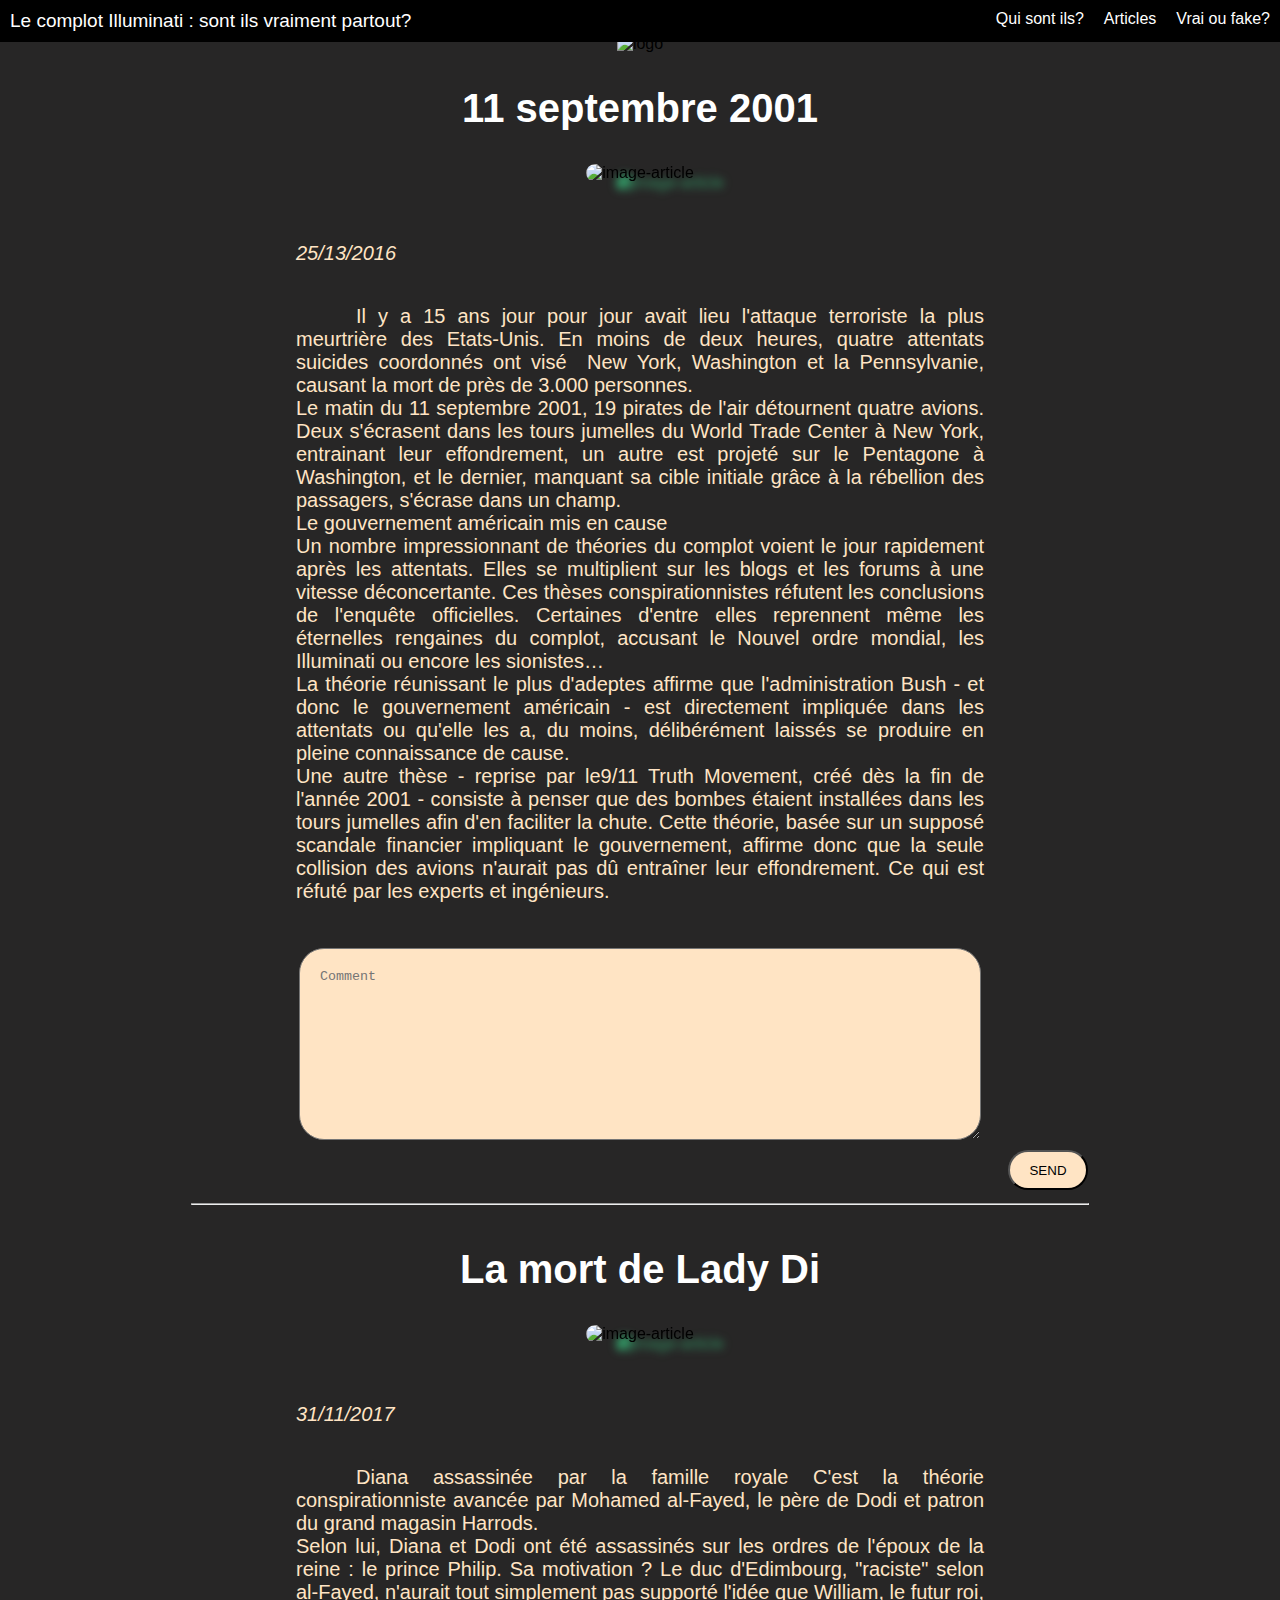
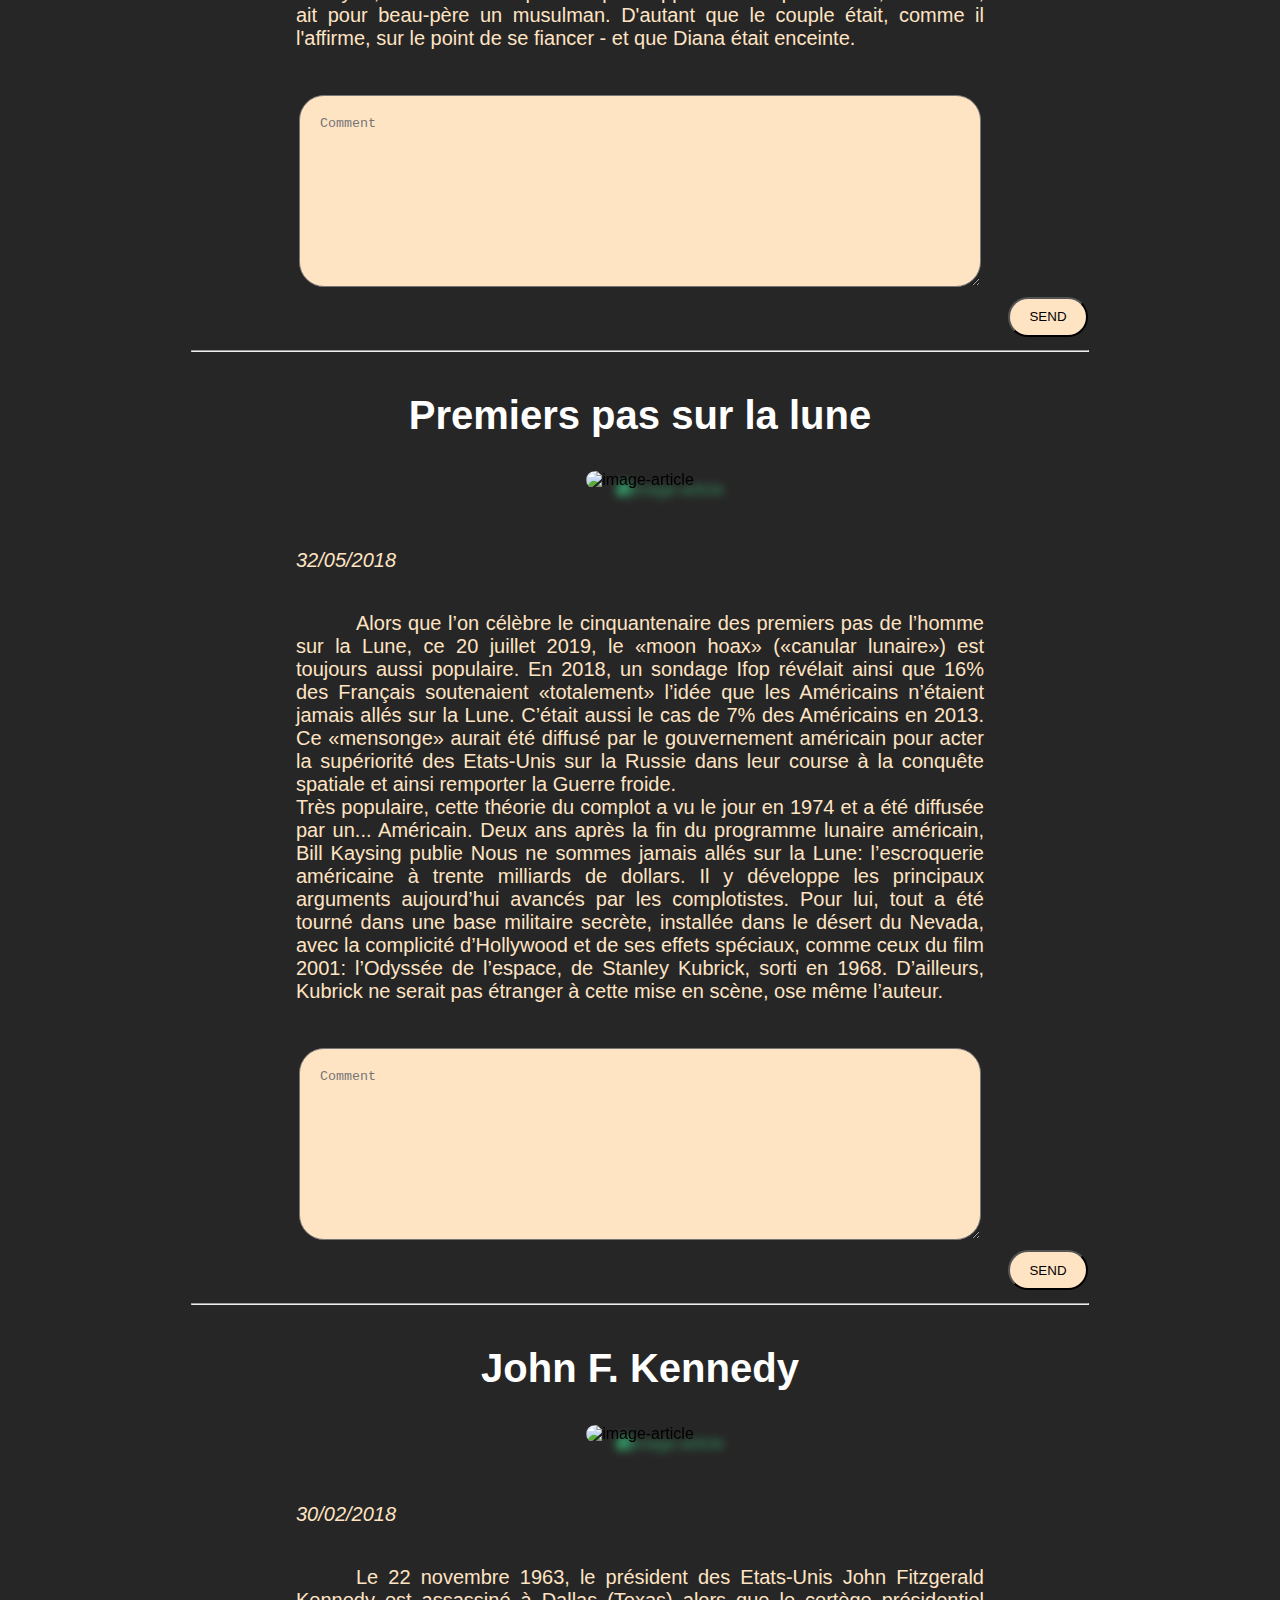
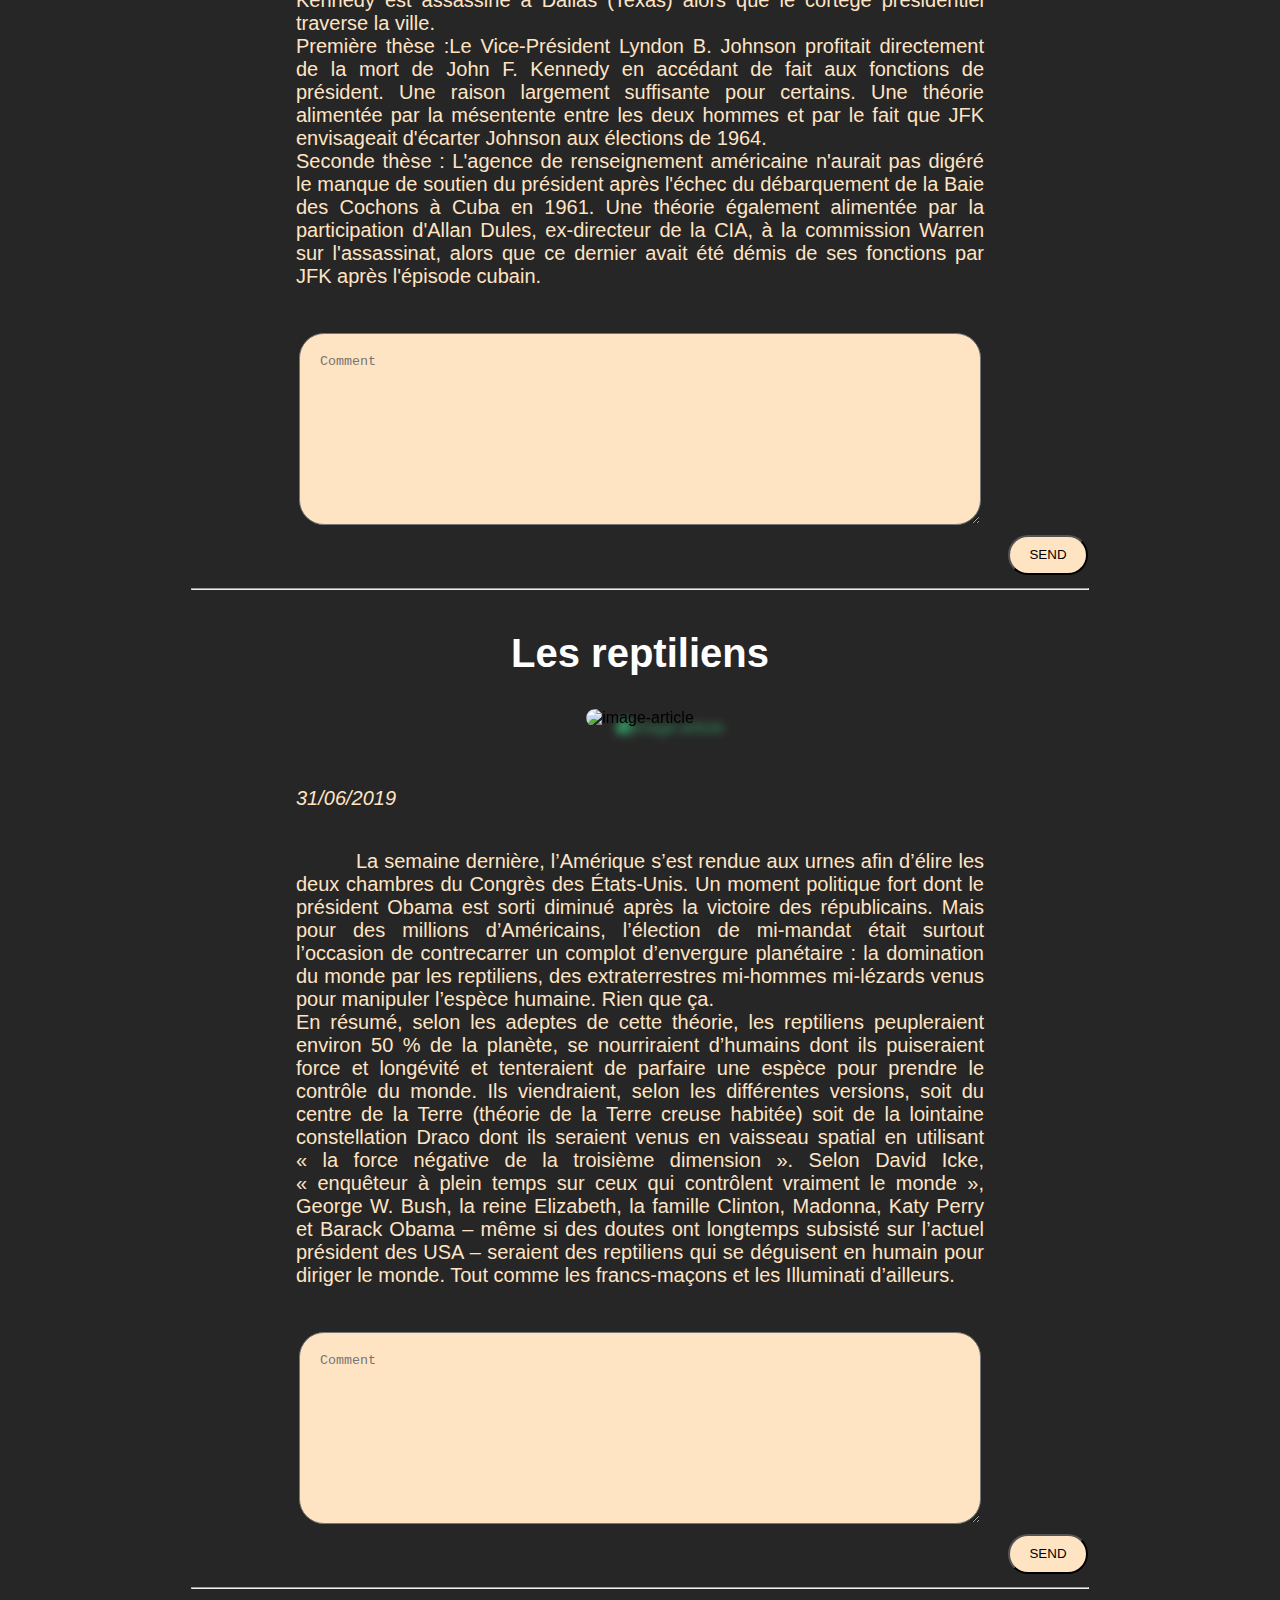
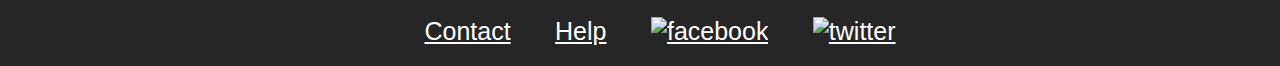
==== commit fa32c931: "commit thursday" ====
--- a/articles.html
+++ b/articles.html
@@ -33,9 +33,9 @@
         
                         <ul class="menu">
         
-                            <li><a href = "index.html#Définitions">Définition</a></li>
+                            <li><a href = "index.html#Définition">Qui sont ils?</a></li>
                             <li><a href="articles.html" target="_blank">Articles</a></li>
-                            <li><a href="index.html#vrai-faux">Vrai ou faux?</a></li>
+                            <li><a href="index.html#vrai-faux">Vrai ou fake?</a></li>
                         </ul>
         
         
--- a/nav.css
+++ b/nav.css
@@ -4,6 +4,7 @@
     background-color: black;
     position: fixed;
     width: 100%;
+    z-index:1;          /* PJ : bring up front */
   }
   
   .header ul {
@@ -46,7 +47,6 @@
   .header .menu {
     clear: both;
     max-height: 0;
-    /* PJ : found this on some sites but not sure it's necessary    transition: max-height .2s ease-out; */
   }
   
 /* menu icon */
@@ -57,7 +57,6 @@
     float: right;
     padding: 18px 10px;
     position: relative;
-    /* PJ : found this on some sites but not sure it's necessary    user-select: none; */
   }
   
 /* PJ : This is the burger icon */
@@ -67,7 +66,6 @@
     display: block;
     height: 2px;
     position: relative;
-    /*PJ : found this on some sites but not sure it's necessary    transition: background .2s ease-out; */
     width: 18px;
   }
   
--- a/article.css
+++ b/article.css
@@ -12,6 +12,11 @@
     border-radius: 20px;
     width: 50%;
     margin-bottom: 20px;
+    filter: drop-shadow(30px 10px 4px #339966);
+}
+
+.article img{
+    width:20%;
     filter: drop-shadow(30px 10px 4px #339966);
 }
 
@@ -43,4 +48,29 @@
     align-self: flex-end; 
     background: bisque; 
     border-radius: 25px;
+  }
+
+  article a {
+    text-decoration: none;
+  }
+
+  article{
+    padding-left:5%;
+    padding-right:5%;
+}
+
+.article{
+    height:250px;
+}
+
+@media screen and (min-width: 961px) {
+    article{
+      padding-left:20%;
+      padding-right:20%;
+    }
+
+    .article{
+        height:450px;
+    }
+
   }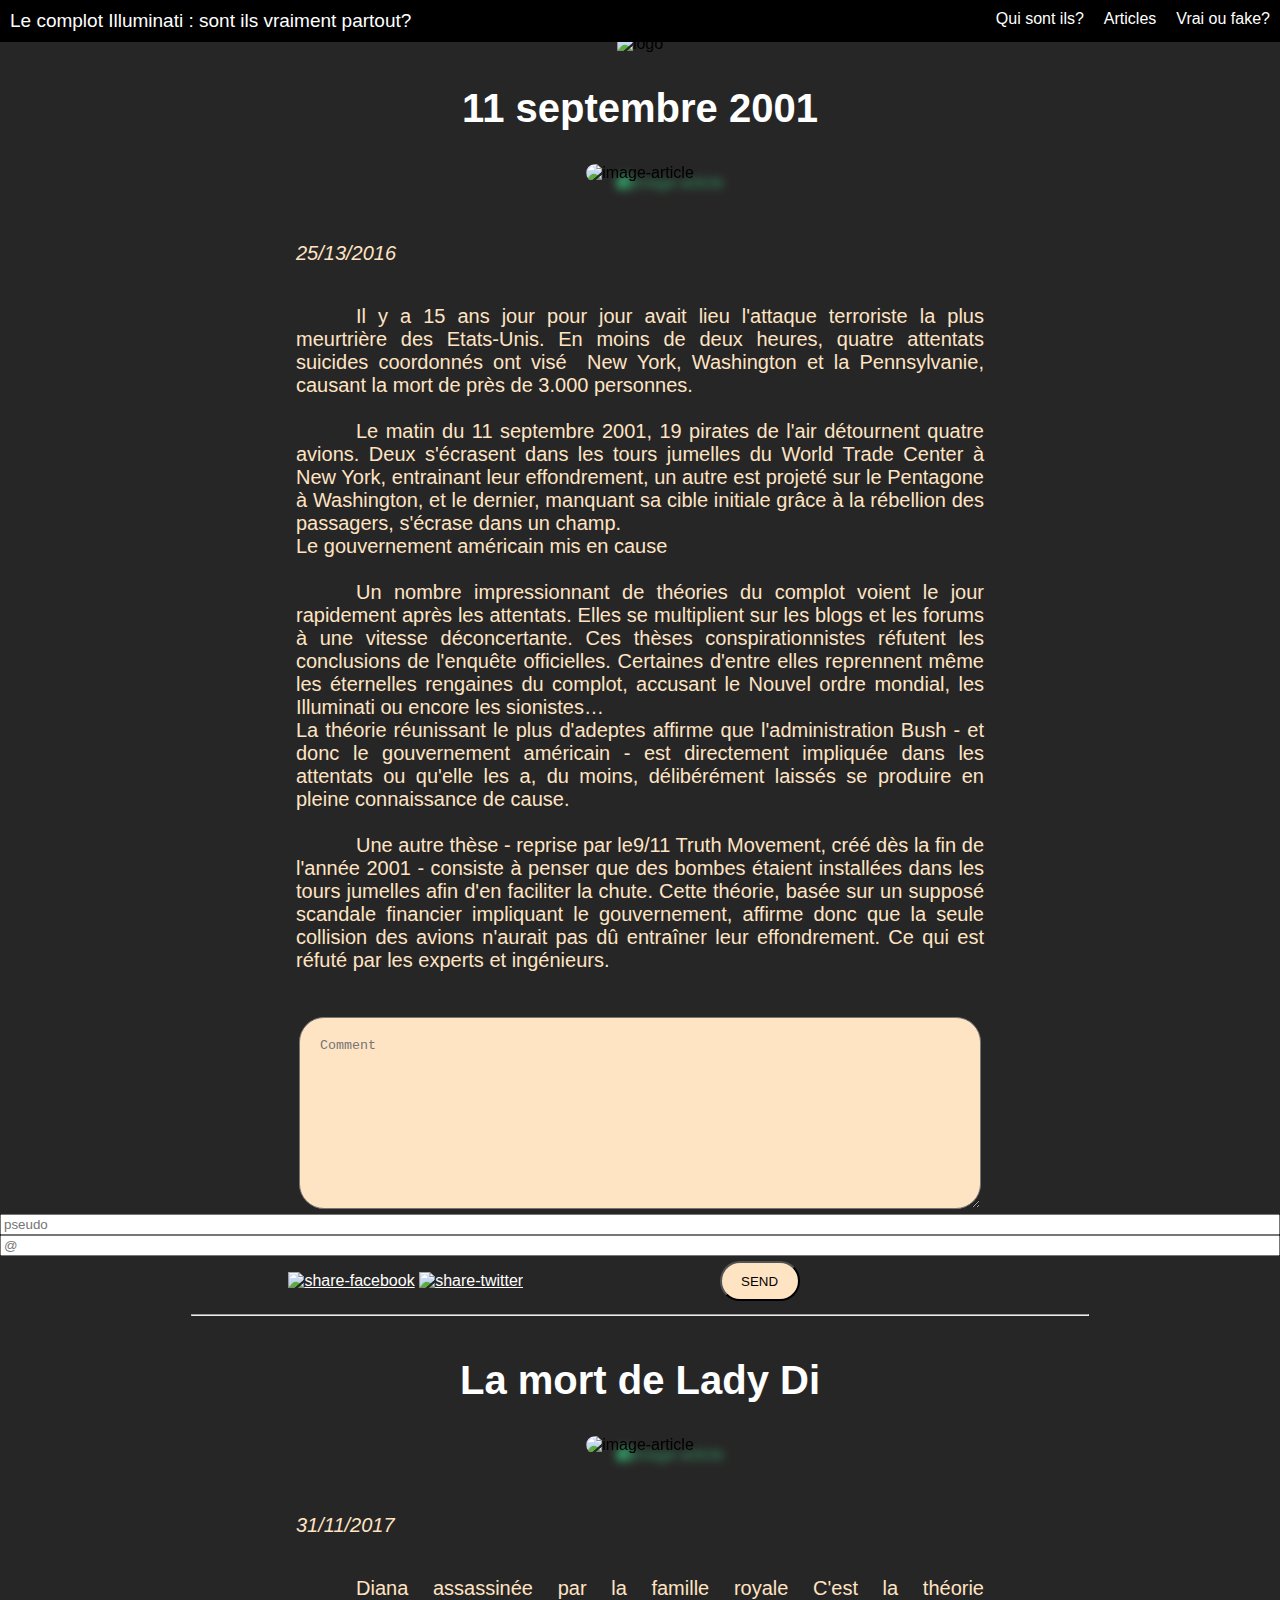
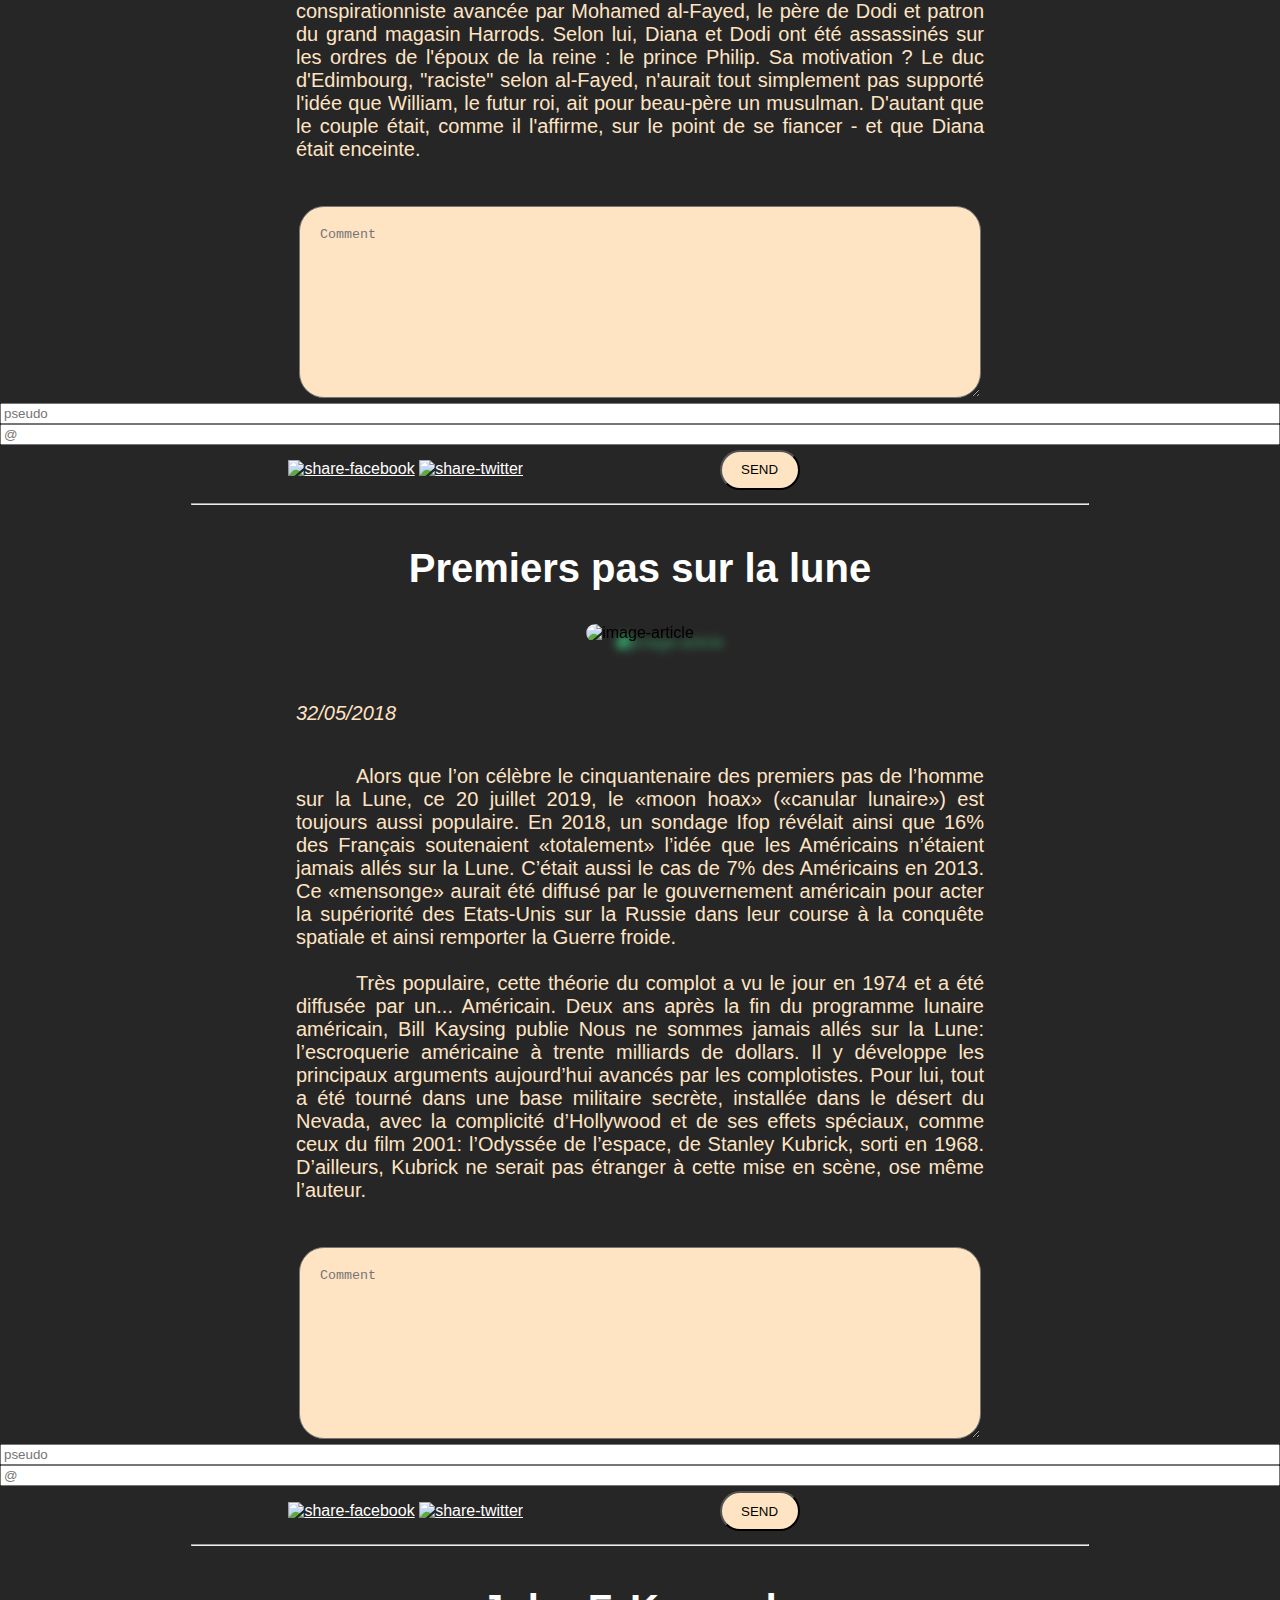
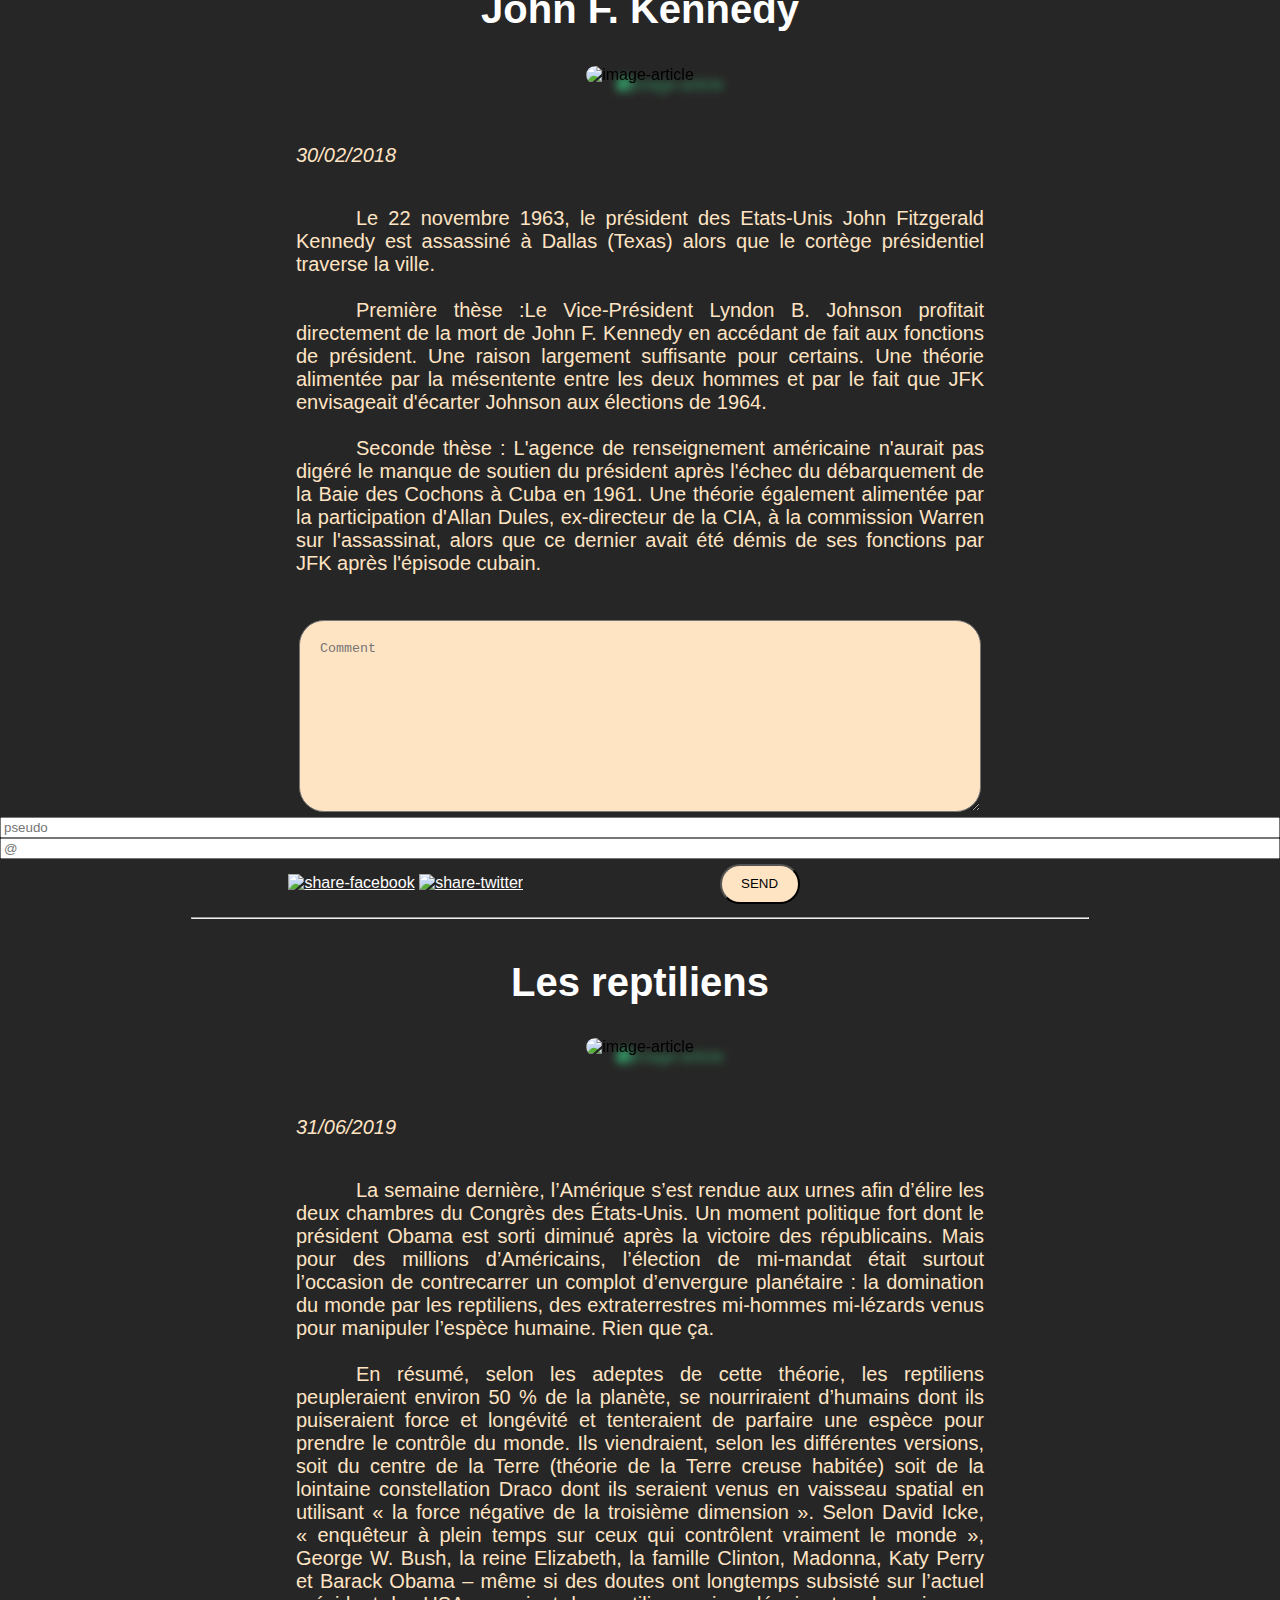
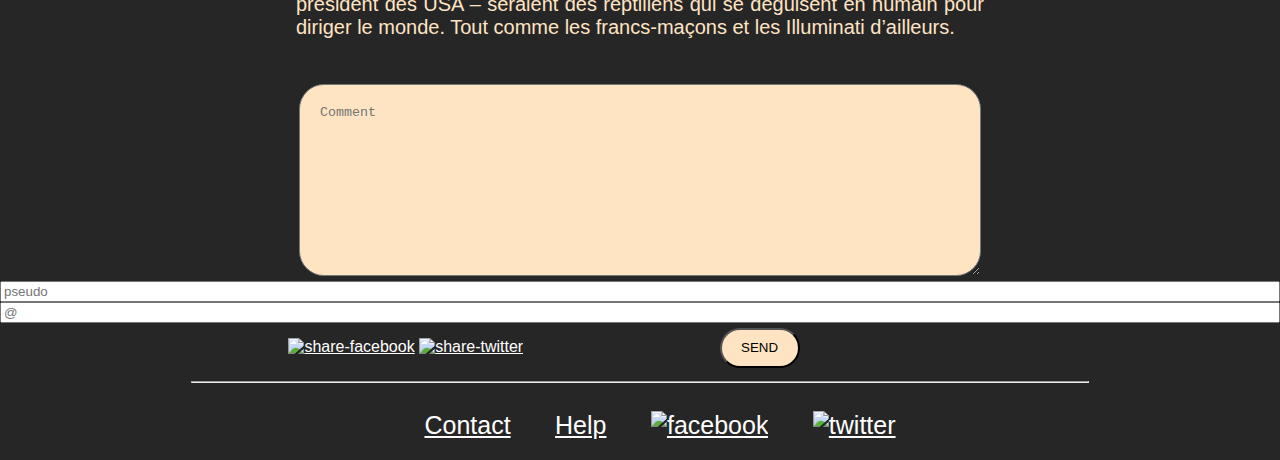
==== commit 075c84bb: "Update articles.html" ====
--- a/articles.html
+++ b/articles.html
@@ -51,75 +51,153 @@
         <section class="sectionarticle">
 
                 <article>
+
                     <h2>11 septembre 2001</h2>
+
                     <img alt="image-article" title="image-article" src="https://www.breizh-info.com/wp-content/uploads/2019/09/11-septembre-2001.jpg">
+
                     <p><i>25/13/2016</i></p>
-                    <p>&emsp;&emsp;&emsp;Il y a 15 ans jour pour jour avait lieu l'attaque terroriste la plus meurtrière des Etats-Unis. En moins de deux heures, quatre attentats suicides coordonnés ont visé  New York, Washington et la Pennsylvanie, causant la mort de près de 3.000 personnes.<br>
-                    Le matin du 11 septembre 2001, 19 pirates de l'air détournent quatre avions. Deux s'écrasent dans les tours jumelles du World Trade Center à New York, entrainant leur effondrement, un autre est projeté sur le Pentagone à Washington, et le dernier, manquant sa cible initiale grâce à la rébellion des passagers, s'écrase dans un champ.<br>
-                    Le gouvernement américain mis en cause<br>
-                    Un nombre impressionnant de théories du complot voient le jour rapidement après les attentats. Elles se multiplient sur les blogs et les forums à une vitesse déconcertante. Ces thèses conspirationnistes réfutent les conclusions de l'enquête officielles. Certaines d'entre elles reprennent même les éternelles rengaines du complot, accusant le Nouvel ordre mondial, les Illuminati ou encore les sionistes…<br>
-                    La théorie réunissant le plus d'adeptes affirme que l'administration Bush - et donc le gouvernement américain - est directement impliquée dans les attentats ou qu'elle les a, du moins, délibérément laissés se produire en pleine connaissance de cause.<br>
-                    Une autre thèse - reprise par le9/11 Truth Movement, créé dès la fin de l'année 2001 - consiste à penser que des bombes étaient installées dans les tours jumelles afin d'en faciliter la chute. Cette théorie, basée sur un supposé scandale financier impliquant le gouvernement, affirme donc que la seule collision des avions n'aurait pas dû entraîner leur effondrement. Ce qui est réfuté par les experts et ingénieurs.</p>
-                </article>
-                <textarea placeholder="Comment"></textarea>
-
+
+                    <p>&emsp;&emsp;&emsp;Il y a 15 ans jour pour jour avait lieu l'attaque terroriste la plus meurtrière des Etats-Unis. En moins de deux heures, quatre attentats suicides coordonnés ont visé  New York, Washington et la Pennsylvanie, causant la mort de près de 3.000 personnes.<br><br>
+                    &emsp;&emsp;&emsp;Le matin du 11 septembre 2001, 19 pirates de l'air détournent quatre avions. Deux s'écrasent dans les tours jumelles du World Trade Center à New York, entrainant leur effondrement, un autre est projeté sur le Pentagone à Washington, et le dernier, manquant sa cible initiale grâce à la rébellion des passagers, s'écrase dans un champ.<br>
+                    Le gouvernement américain mis en cause<br><br>
+                    &emsp;&emsp;&emsp;Un nombre impressionnant de théories du complot voient le jour rapidement après les attentats. Elles se multiplient sur les blogs et les forums à une vitesse déconcertante. Ces thèses conspirationnistes réfutent les conclusions de l'enquête officielles. Certaines d'entre elles reprennent même les éternelles rengaines du complot, accusant le Nouvel ordre mondial, les Illuminati ou encore les sionistes…<br>
+                    La théorie réunissant le plus d'adeptes affirme que l'administration Bush - et donc le gouvernement américain - est directement impliquée dans les attentats ou qu'elle les a, du moins, délibérément laissés se produire en pleine connaissance de cause.<br><br>
+                    &emsp;&emsp;&emsp;Une autre thèse - reprise par le9/11 Truth Movement, créé dès la fin de l'année 2001 - consiste à penser que des bombes étaient installées dans les tours jumelles afin d'en faciliter la chute. Cette théorie, basée sur un supposé scandale financier impliquant le gouvernement, affirme donc que la seule collision des avions n'aurait pas dû entraîner leur effondrement. Ce qui est réfuté par les experts et ingénieurs.</p>
+                
+                </article>
+
+                <textarea placeholder="Comment"></textarea>
+
+                <label for="name"></label>
+                <input type="text" name="name" id="name" placeholder="pseudo" />
+
+                <label for="email"></label>
+                <input type="text" name="email" id="mail" placeholder="@" />
+
+                <div class="share">
+                <a href="https://fr-fr.facebook.com/illuminatiam/" target="_blank"><img src="https://cdn0.iconfinder.com/data/icons/social-media-filled-outline/64/Facebook_Social_Media_User_Interface-75-512.png" alt="share-facebook"></a>
+                <a href="https://twitter.com/theliluminatii?lang=fr" target="_blank"><img src="https://help.twitter.com/content/dam/help-twitter/brand/logo.png" alt="share-twitter"></a>
                 <input type="submit" value="SEND" class="submit" />
-        
-                <hr>
-
-                <article>
+                </div>
+
+                <hr>
+
+                <article>
+
                     <h2>La mort de Lady Di</h2>
+
                     <img alt="image-article" title="image-article" src="https://thumb.canalplus.pro/bddpe/unsafe/1280x720/59983553">
+
                     <p><i>31/11/2017</i></p>
+
                     <p>&emsp;&emsp;&emsp;Diana assassinée par la famille royale 
-                    C'est la théorie conspirationniste avancée par Mohamed al-Fayed, le père de Dodi et patron du grand magasin Harrods. <br>
+                    C'est la théorie conspirationniste avancée par Mohamed al-Fayed, le père de Dodi et patron du grand magasin Harrods.
                     Selon lui, Diana et Dodi ont été assassinés sur les ordres de l'époux de la reine : le prince Philip. Sa motivation ? Le duc d'Edimbourg, "raciste" selon al-Fayed, n'aurait tout simplement pas supporté l'idée que William, le futur roi, ait pour beau-père un musulman. D'autant que le couple était, comme il l'affirme, sur le point de se fiancer - et que Diana était enceinte.</p>
-                </article>
-                <textarea placeholder="Comment"></textarea>
-
-                <input type="submit" value="SEND" class="submit" />
-        
-                <hr>
-
-                <article>
+                
+                </article>
+
+                <textarea placeholder="Comment"></textarea>
+
+                <label for="name"></label>
+                <input type="text" name="name" id="name" placeholder="pseudo" />
+
+                <label for="email"></label>
+                <input type="text" name="email" id="mail" placeholder="@" />
+
+                <div class="share">
+                    <a href="https://fr-fr.facebook.com/illuminatiam/" target="_blank"><img src="https://cdn0.iconfinder.com/data/icons/social-media-filled-outline/64/Facebook_Social_Media_User_Interface-75-512.png" alt="share-facebook"></a>
+                    <a href="https://twitter.com/theliluminatii?lang=fr" target="_blank"><img src="https://help.twitter.com/content/dam/help-twitter/brand/logo.png" alt="share-twitter"></a>
+                    <input type="submit" value="SEND" class="submit" />
+                    </div>
+        
+                <hr>
+
+                <article>
+
                     <h2>Premiers pas sur la lune</h2>
+
                     <img alt="image-article" title="image-article" src="https://img.aws.la-croix.com/2009/06/29/536503/2009-7-1-lune-article_0_730_273.jpg">
+
                     <p><i>32/05/2018</i></p>
-                    <p>&emsp;&emsp;&emsp;Alors que l’on célèbre le cinquantenaire des premiers pas de l’homme sur la Lune, ce 20 juillet 2019, le «moon hoax» («canular lunaire») est toujours aussi populaire. En 2018, un sondage Ifop révélait ainsi que 16% des Français soutenaient «totalement» l’idée que les Américains n’étaient jamais allés sur la Lune. C’était aussi le cas de 7% des Américains en 2013. Ce «mensonge» aurait été diffusé par le gouvernement américain pour acter la supériorité des Etats-Unis sur la Russie dans leur course à la conquête spatiale et ainsi remporter la Guerre froide. <br>
-                    Très populaire, cette théorie du complot a vu le jour en 1974 et a été diffusée par un... Américain. Deux ans après la fin du programme lunaire américain, Bill Kaysing publie Nous ne sommes jamais allés sur la Lune: l’escroquerie américaine à trente milliards de dollars. Il y développe les principaux arguments aujourd’hui avancés par les complotistes. Pour lui, tout a été tourné dans une base militaire secrète, installée dans le désert du Nevada, avec la complicité d’Hollywood et de ses effets spéciaux, comme ceux du film 2001: l’Odyssée de l’espace, de Stanley Kubrick, sorti en 1968. D’ailleurs, Kubrick ne serait pas étranger à cette mise en scène, ose même l’auteur.</p>
-                </article>
-                <textarea placeholder="Comment"></textarea>
-
-                <input type="submit" value="SEND" class="submit" />
-
-                <hr>
-
-                <article>
+
+                    <p>&emsp;&emsp;&emsp;Alors que l’on célèbre le cinquantenaire des premiers pas de l’homme sur la Lune, ce 20 juillet 2019, le «moon hoax» («canular lunaire») est toujours aussi populaire. En 2018, un sondage Ifop révélait ainsi que 16% des Français soutenaient «totalement» l’idée que les Américains n’étaient jamais allés sur la Lune. C’était aussi le cas de 7% des Américains en 2013. Ce «mensonge» aurait été diffusé par le gouvernement américain pour acter la supériorité des Etats-Unis sur la Russie dans leur course à la conquête spatiale et ainsi remporter la Guerre froide. <br><br>
+                        &emsp;&emsp;&emsp;Très populaire, cette théorie du complot a vu le jour en 1974 et a été diffusée par un... Américain. Deux ans après la fin du programme lunaire américain, Bill Kaysing publie Nous ne sommes jamais allés sur la Lune: l’escroquerie américaine à trente milliards de dollars. Il y développe les principaux arguments aujourd’hui avancés par les complotistes. Pour lui, tout a été tourné dans une base militaire secrète, installée dans le désert du Nevada, avec la complicité d’Hollywood et de ses effets spéciaux, comme ceux du film 2001: l’Odyssée de l’espace, de Stanley Kubrick, sorti en 1968. D’ailleurs, Kubrick ne serait pas étranger à cette mise en scène, ose même l’auteur.</p>
+                
+                </article>
+
+                <textarea placeholder="Comment"></textarea>
+
+                <label for="name"></label>
+                <input type="text" name="name" id="name" placeholder="pseudo" />
+
+                <label for="email"></label>
+                <input type="text" name="email" id="mail" placeholder="@" />
+
+                <div class="share">
+                    <a href="https://fr-fr.facebook.com/illuminatiam/" target="_blank"><img src="https://cdn0.iconfinder.com/data/icons/social-media-filled-outline/64/Facebook_Social_Media_User_Interface-75-512.png" alt="share-facebook"></a>
+                    <a href="https://twitter.com/theliluminatii?lang=fr" target="_blank"><img src="https://help.twitter.com/content/dam/help-twitter/brand/logo.png" alt="share-twitter"></a>
+                    <input type="submit" value="SEND" class="submit" />
+                    </div>
+
+                <hr>
+
+                <article>
+
                     <h2>John F. Kennedy</h2>
+
                     <img alt="image-article" title="image-article" src="https://www.welt.de/img/wirtschaft/mobile190627453/7802507907-ci102l-w1024/John-F-Kennedy-1962.jpg">
+
                     <p><i>30/02/2018</i></p>
-                    <p>&emsp;&emsp;&emsp;Le 22 novembre 1963, le président des Etats-Unis John Fitzgerald Kennedy est assassiné à Dallas (Texas) alors que le cortège présidentiel traverse la ville.<br>
-
-                    Première thèse :Le Vice-Président Lyndon B. Johnson profitait directement de la mort de John F. Kennedy en accédant de fait aux fonctions de président. Une raison largement suffisante pour certains. Une théorie alimentée par la mésentente entre les deux hommes et par le fait que JFK envisageait d'écarter Johnson aux élections de 1964.<br>
-                        
-                    Seconde thèse : L'agence de renseignement américaine n'aurait pas digéré le manque de soutien du président après l'échec du débarquement de la Baie des Cochons à Cuba en 1961. Une théorie également alimentée par la participation d'Allan Dules, ex-directeur de la CIA, à la commission Warren sur l'assassinat, alors que ce dernier avait été démis de ses fonctions par JFK après l'épisode cubain.</p>
-                </article>
+
+                    <p>&emsp;&emsp;&emsp;Le 22 novembre 1963, le président des Etats-Unis John Fitzgerald Kennedy est assassiné à Dallas (Texas) alors que le cortège présidentiel traverse la ville.<br><br>
+                        &emsp;&emsp;&emsp;Première thèse :Le Vice-Président Lyndon B. Johnson profitait directement de la mort de John F. Kennedy en accédant de fait aux fonctions de président. Une raison largement suffisante pour certains. Une théorie alimentée par la mésentente entre les deux hommes et par le fait que JFK envisageait d'écarter Johnson aux élections de 1964.<br><br>
+                        &emsp;&emsp;&emsp;Seconde thèse : L'agence de renseignement américaine n'aurait pas digéré le manque de soutien du président après l'échec du débarquement de la Baie des Cochons à Cuba en 1961. Une théorie également alimentée par la participation d'Allan Dules, ex-directeur de la CIA, à la commission Warren sur l'assassinat, alors que ce dernier avait été démis de ses fonctions par JFK après l'épisode cubain.</p>
+                
+                </article>
+
                 <textarea placeholder="Comment"></textarea>
     
-                <input type="submit" value="SEND" class="submit" />
-
-                <hr>
-
-                <article>
+                <label for="name"></label>
+                <input type="text" name="name" id="name" placeholder="pseudo" />
+
+                <label for="email"></label>
+                <input type="text" name="email" id="mail" placeholder="@" />
+
+                <div class="share">
+                    <a href="https://fr-fr.facebook.com/illuminatiam/" target="_blank"><img src="https://cdn0.iconfinder.com/data/icons/social-media-filled-outline/64/Facebook_Social_Media_User_Interface-75-512.png" alt="share-facebook"></a>
+                    <a href="https://twitter.com/theliluminatii?lang=fr" target="_blank"><img src="https://help.twitter.com/content/dam/help-twitter/brand/logo.png" alt="share-twitter"></a>
+                    <input type="submit" value="SEND" class="submit" />
+                </div>
+
+                <hr>
+
+                <article>
+
                     <h2>Les reptiliens</h2>
+
                     <img alt="image-article" title="image-article" src="https://8e-etage.fr/wp-content/uploads/2014/11/reptilian-obama.jpg">
+
                     <p><i>31/06/2019</i></p>
-                    <p>&emsp;&emsp;&emsp;La semaine dernière, l’Amérique s’est rendue aux urnes afin d’élire les deux chambres du Congrès des États-Unis. Un moment politique fort dont le président Obama est sorti diminué après la victoire des républicains. Mais pour des millions d’Américains, l’élection de mi-mandat était surtout l’occasion de contrecarrer un complot d’envergure planétaire : la domination du monde par les reptiliens, des extraterrestres mi-hommes mi-lézards venus pour manipuler l’espèce humaine. Rien que ça.<br>
-                    En résumé, selon les adeptes de cette théorie, les reptiliens peupleraient environ 50 % de la planète, se nourriraient d’humains dont ils puiseraient force et longévité et tenteraient de parfaire une espèce pour prendre le contrôle du monde. Ils viendraient, selon les différentes versions, soit du centre de la Terre (théorie de la Terre creuse habitée) soit de la lointaine constellation Draco dont ils seraient venus en vaisseau spatial en utilisant « la force négative de la troisième dimension ». Selon David Icke, « enquêteur à plein temps sur ceux qui contrôlent vraiment le monde », George W. Bush, la reine Elizabeth, la famille Clinton, Madonna, Katy Perry et Barack Obama – même si des doutes ont longtemps subsisté sur l’actuel président des USA – seraient des reptiliens qui se déguisent en humain pour diriger le monde. Tout comme les francs-maçons et les Illuminati d’ailleurs.</p>
-                </article>
-                <textarea placeholder="Comment"></textarea>
-        
-                <input type="submit" value="SEND" class="submit" />
+
+                    <p>&emsp;&emsp;&emsp;La semaine dernière, l’Amérique s’est rendue aux urnes afin d’élire les deux chambres du Congrès des États-Unis. Un moment politique fort dont le président Obama est sorti diminué après la victoire des républicains. Mais pour des millions d’Américains, l’élection de mi-mandat était surtout l’occasion de contrecarrer un complot d’envergure planétaire : la domination du monde par les reptiliens, des extraterrestres mi-hommes mi-lézards venus pour manipuler l’espèce humaine. Rien que ça.<br><br>
+                        &emsp;&emsp;&emsp;En résumé, selon les adeptes de cette théorie, les reptiliens peupleraient environ 50 % de la planète, se nourriraient d’humains dont ils puiseraient force et longévité et tenteraient de parfaire une espèce pour prendre le contrôle du monde. Ils viendraient, selon les différentes versions, soit du centre de la Terre (théorie de la Terre creuse habitée) soit de la lointaine constellation Draco dont ils seraient venus en vaisseau spatial en utilisant « la force négative de la troisième dimension ». Selon David Icke, « enquêteur à plein temps sur ceux qui contrôlent vraiment le monde », George W. Bush, la reine Elizabeth, la famille Clinton, Madonna, Katy Perry et Barack Obama – même si des doutes ont longtemps subsisté sur l’actuel président des USA – seraient des reptiliens qui se déguisent en humain pour diriger le monde. Tout comme les francs-maçons et les Illuminati d’ailleurs.</p>
+                
+                </article>
+
+                <textarea placeholder="Comment"></textarea>
+        
+                <label for="name"></label>
+                <input type="text" name="name" id="name" placeholder="pseudo" />
+
+                <label for="email"></label>
+                <input type="text" name="email" id="mail" placeholder="@" />
+
+                <div class="share">
+                    <a href="https://fr-fr.facebook.com/illuminatiam/" target="_blank"> <img src="https://cdn0.iconfinder.com/data/icons/social-media-filled-outline/64/Facebook_Social_Media_User_Interface-75-512.png" alt="share-facebook"></a>
+                    <a href="https://twitter.com/theliluminatii?lang=fr" target="_blank"> <img src="https://help.twitter.com/content/dam/help-twitter/brand/logo.png" alt="share-twitter"></a>
+                    <input type="submit" value="SEND" class="submit" />
+                </div>
         
             </section>
 
@@ -131,9 +209,9 @@
 
             <li><a href="contact.html" target="_blank">Contact</a></li>
             <li><a href="#" target="_blank">Help</a></li>
-            <li><a href="https://fr-fr.facebook.com/illuminatiam/"><img src="https://fr.facebookbrand.com/wp-content/uploads/2019/04/f_logo_RGB-Hex-Blue_512.png" alt="facebook"></a></li>
+            <li><a href="https://fr-fr.facebook.com/illuminatiam/" target="_blank"><img src="https://fr.facebookbrand.com/wp-content/uploads/2019/04/f_logo_RGB-Hex-Blue_512.png" alt="facebook"></a></li>
             
-            <li><a href="https://twitter.com/theliluminatii?lang=fr"><img src="https://cdn.pixabay.com/photo/2017/08/23/11/30/twitter-2672572_1280.jpg" alt="twitter"></a></li>
+            <li><a href="https://twitter.com/theliluminatii?lang=fr" target="_blank"><img src="https://cdn.pixabay.com/photo/2017/08/23/11/30/twitter-2672572_1280.jpg" alt="twitter"></a></li>
 
         </ul>
 
--- a/article.css
+++ b/article.css
@@ -72,5 +72,3 @@
     .article{
         height:450px;
     }
-
-  }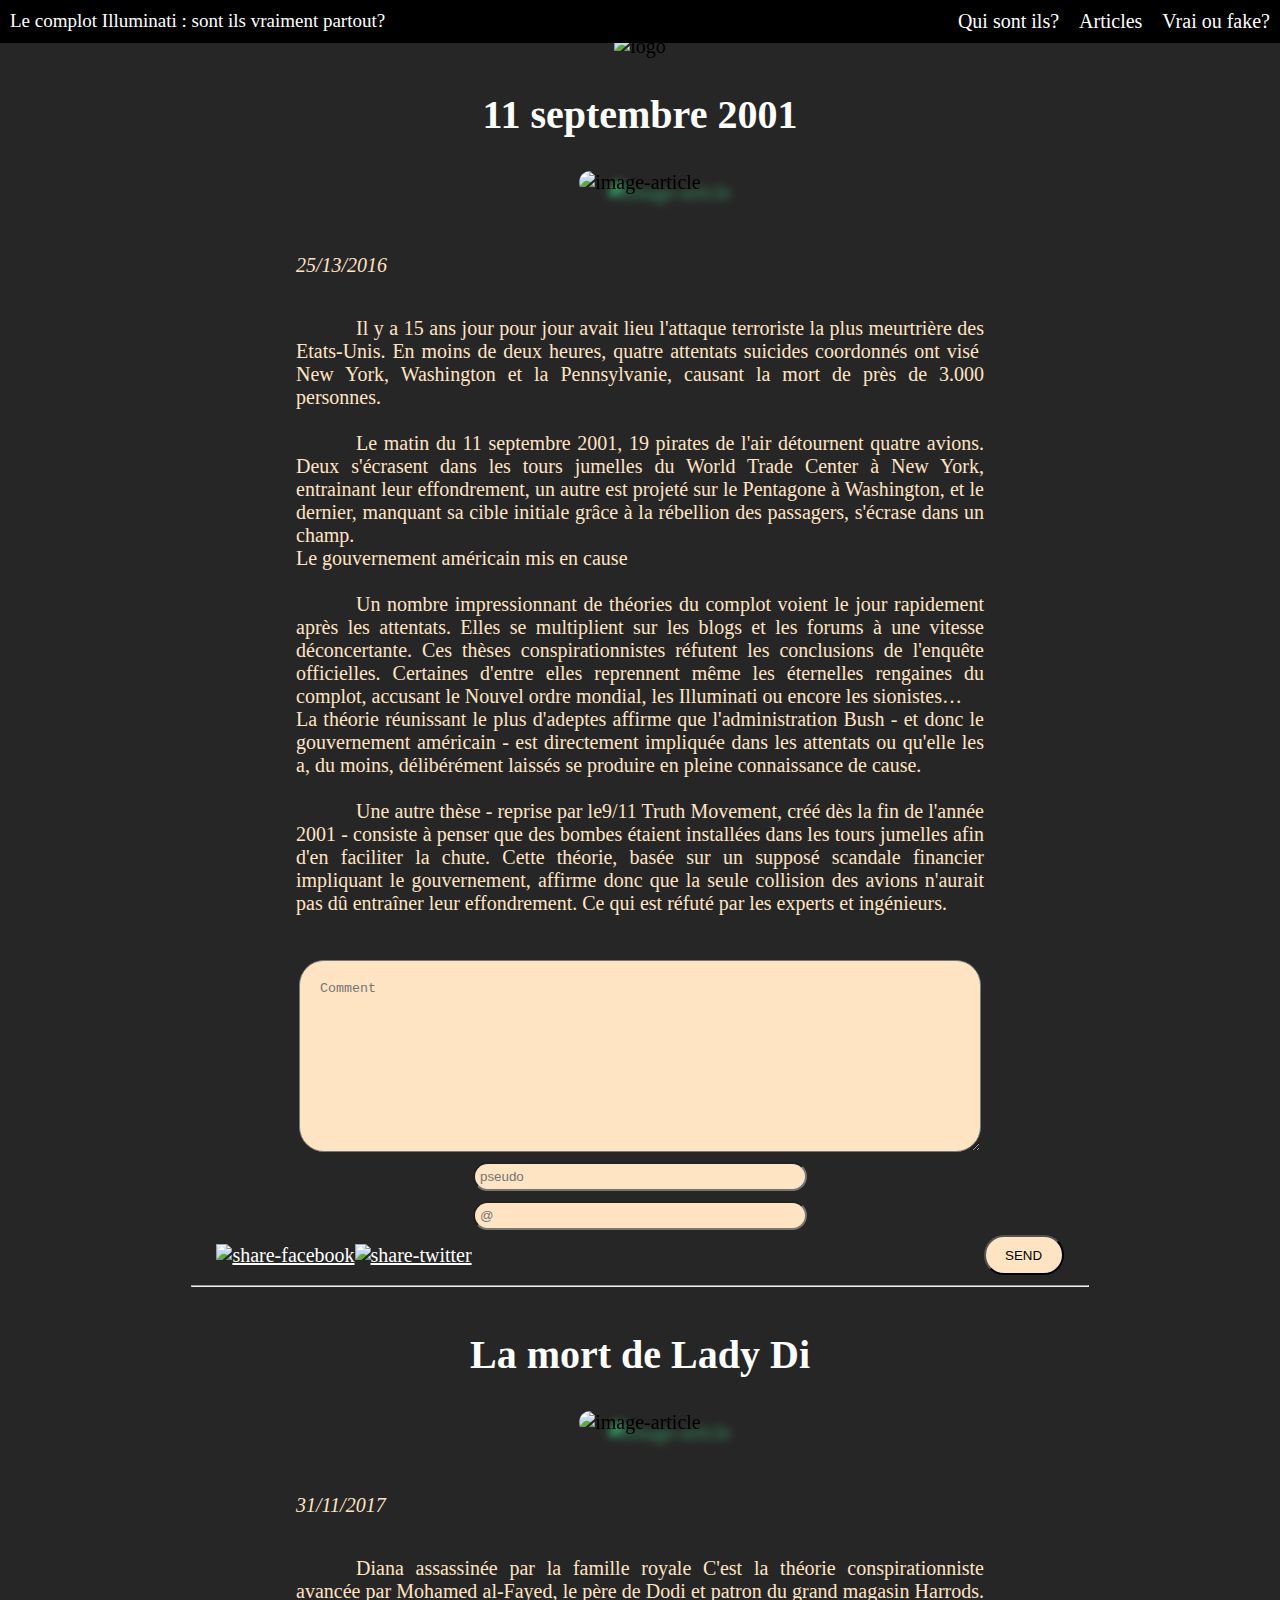
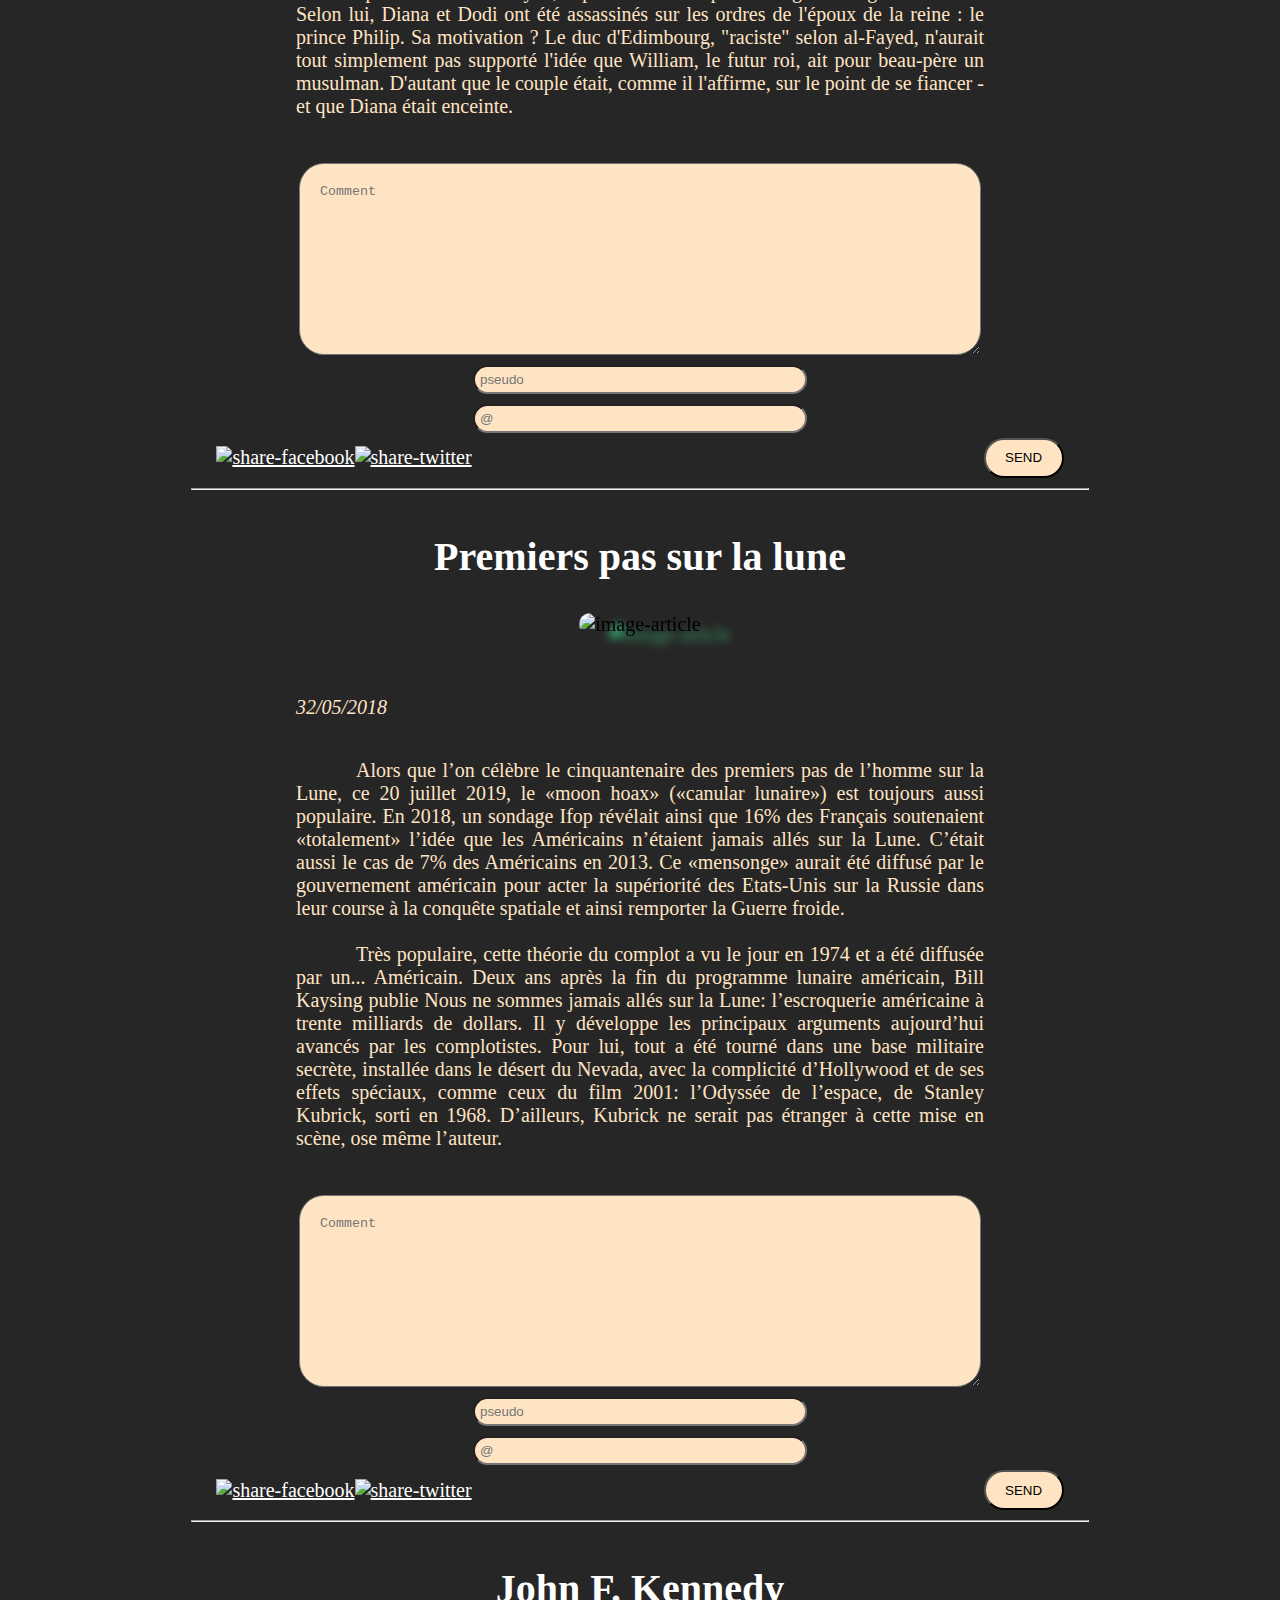
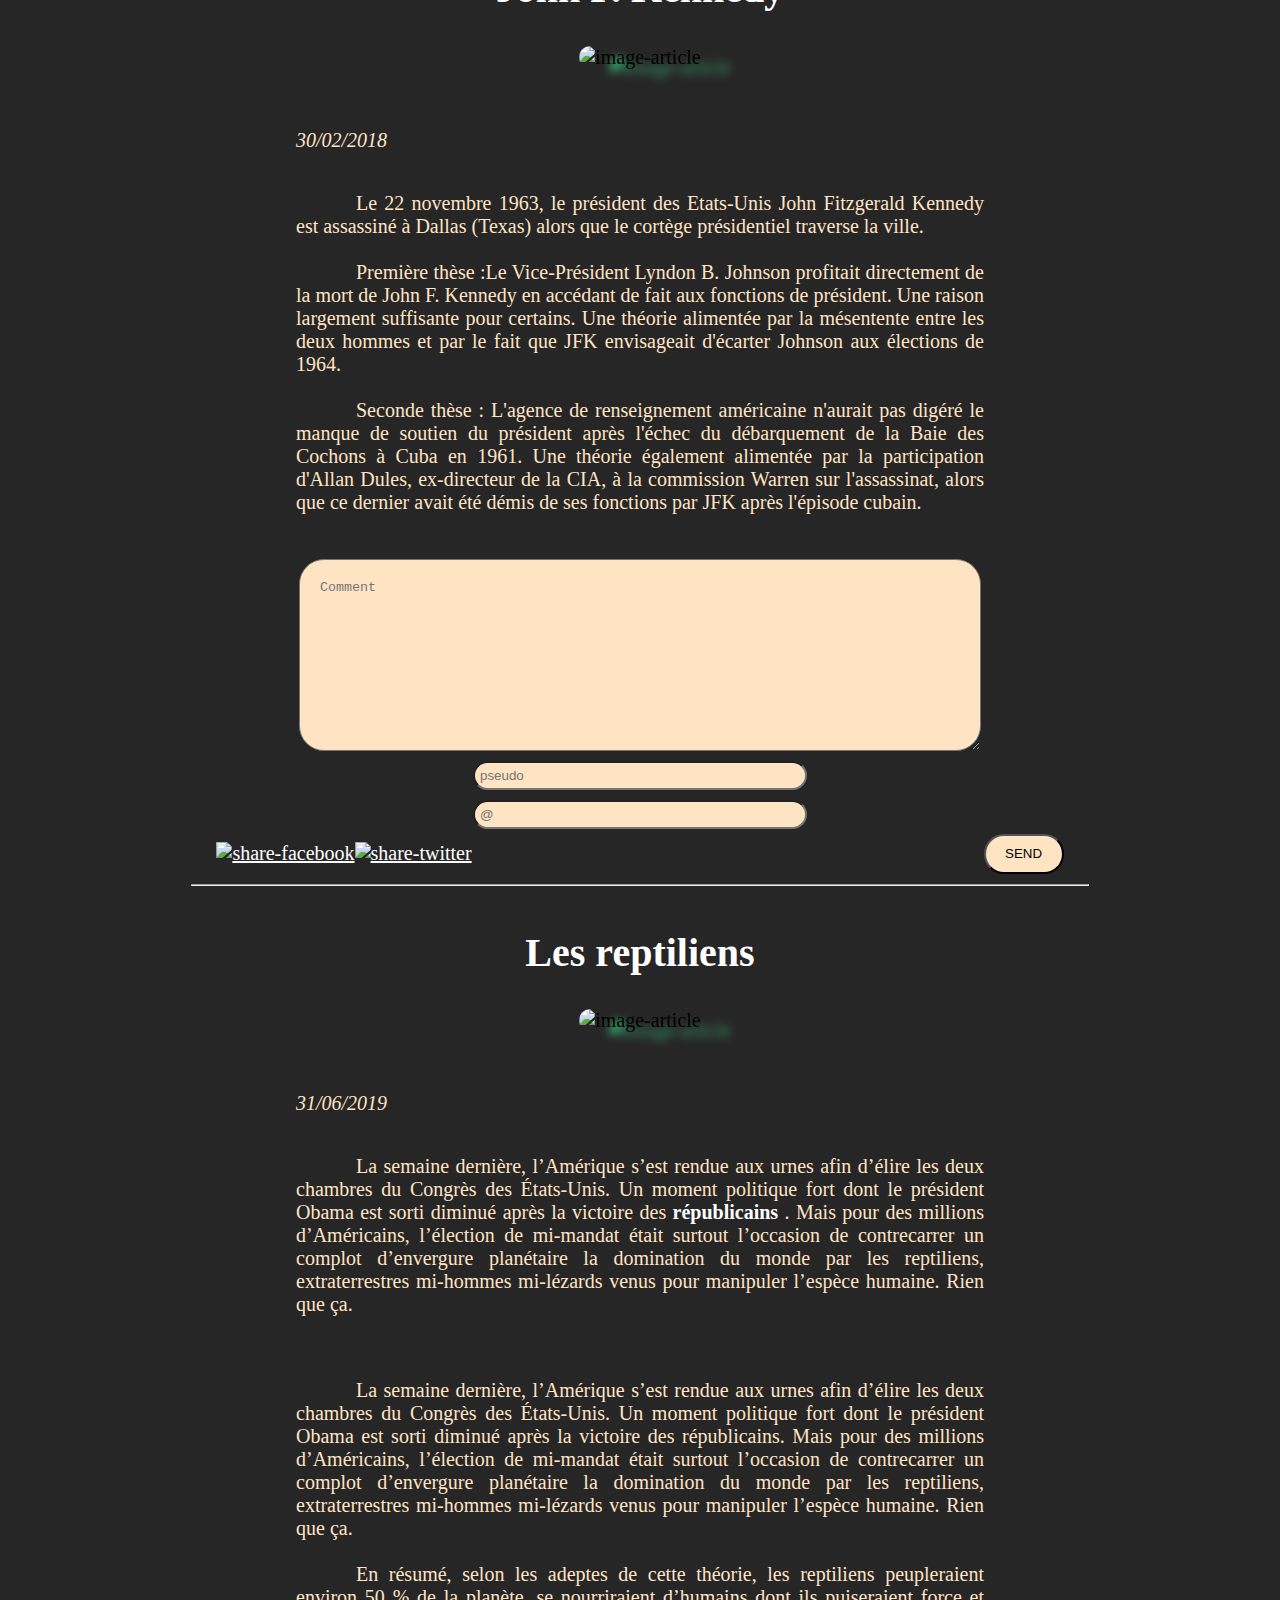
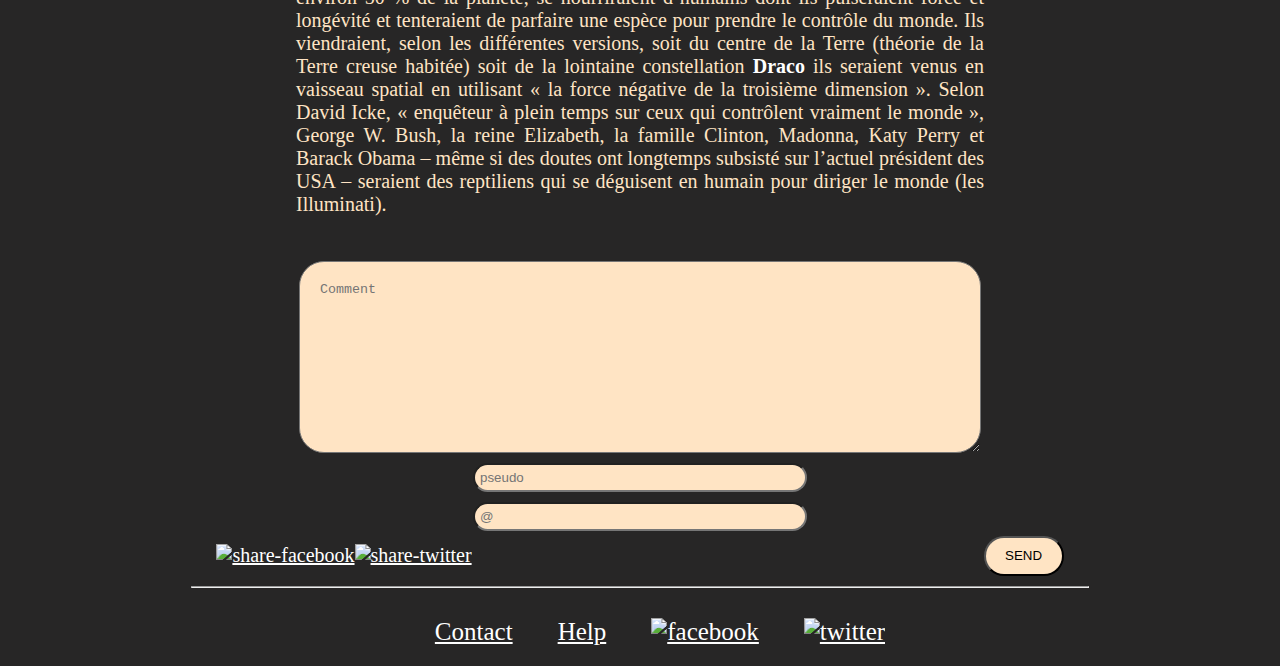
==== commit 51704ebe: "dfsqdf" ====
--- a/articles.html
+++ b/articles.html
@@ -180,8 +180,9 @@
 
                     <p><i>31/06/2019</i></p>
 
-                    <p>&emsp;&emsp;&emsp;La semaine dernière, l’Amérique s’est rendue aux urnes afin d’élire les deux chambres du Congrès des États-Unis. Un moment politique fort dont le président Obama est sorti diminué après la victoire des républicains. Mais pour des millions d’Américains, l’élection de mi-mandat était surtout l’occasion de contrecarrer un complot d’envergure planétaire : la domination du monde par les reptiliens, des extraterrestres mi-hommes mi-lézards venus pour manipuler l’espèce humaine. Rien que ça.<br><br>
-                        &emsp;&emsp;&emsp;En résumé, selon les adeptes de cette théorie, les reptiliens peupleraient environ 50 % de la planète, se nourriraient d’humains dont ils puiseraient force et longévité et tenteraient de parfaire une espèce pour prendre le contrôle du monde. Ils viendraient, selon les différentes versions, soit du centre de la Terre (théorie de la Terre creuse habitée) soit de la lointaine constellation Draco dont ils seraient venus en vaisseau spatial en utilisant « la force négative de la troisième dimension ». Selon David Icke, « enquêteur à plein temps sur ceux qui contrôlent vraiment le monde », George W. Bush, la reine Elizabeth, la famille Clinton, Madonna, Katy Perry et Barack Obama – même si des doutes ont longtemps subsisté sur l’actuel président des USA – seraient des reptiliens qui se déguisent en humain pour diriger le monde. Tout comme les francs-maçons et les Illuminati d’ailleurs.</p>
+                    <p>&emsp;&emsp;&emsp;La semaine dernière, l’Amérique s’est rendue aux urnes afin d’élire les deux chambres du Congrès des États-Unis. Un moment politique fort dont le président Obama est sorti diminué après la victoire des <a href="https://fr.wikipedia.org/wiki/Parti_r%C3%A9publicain_(%C3%89tats-Unis)" target="_blank"><b>républicains</b></a> . Mais pour des millions d’Américains, l’élection de mi-mandat était surtout l’occasion de contrecarrer un complot d’envergure planétaire la domination du monde par les reptiliens, extraterrestres mi-hommes mi-lézards venus pour manipuler l’espèce humaine. Rien que ça.<br><br>
+                        <p>&emsp;&emsp;&emsp;La semaine dernière, l’Amérique s’est rendue aux urnes afin d’élire les deux chambres du Congrès des États-Unis. Un moment politique fort dont le président Obama est sorti diminué après la victoire des républicains. Mais pour des millions d’Américains, l’élection de mi-mandat était surtout l’occasion de contrecarrer un complot d’envergure planétaire la domination du monde par les reptiliens, extraterrestres mi-hommes mi-lézards venus pour manipuler l’espèce humaine. Rien que ça.<br><br>
+                        &emsp;&emsp;&emsp;En résumé, selon les adeptes de cette théorie, les reptiliens peupleraient environ 50 % de la planète, se nourriraient d’humains dont ils puiseraient force et longévité et tenteraient de parfaire une espèce pour prendre le contrôle du monde. Ils viendraient, selon les différentes versions, soit du centre de la Terre (théorie de la Terre creuse habitée) soit de la lointaine constellation <a href="http://www.club-astronomie.org/constellations/Draco.htm" target="_blank"> <b>Draco</b></a> ils seraient venus en vaisseau spatial en utilisant « la force négative de la troisième dimension ». Selon David Icke, « enquêteur à plein temps sur ceux qui contrôlent vraiment le monde », George W. Bush, la reine Elizabeth, la famille Clinton, Madonna, Katy Perry et Barack Obama – même si des doutes ont longtemps subsisté sur l’actuel président des USA – seraient des reptiliens qui se déguisent en humain pour diriger le monde (les Illuminati).</p>
                 
                 </article>
 
@@ -219,4 +220,4 @@
 
 </body>
 
-</html>
+</html> --- a/style.css
+++ b/style.css
@@ -1,4 +1,5 @@
-/* body */
+
+
 
 a {
     color:white;
@@ -23,7 +24,9 @@
   font-family: Helvetica, sans-serif;
   background: rgb(39, 38, 38);
   text-align:center;
-}
+  font-family: fantasy;
+  /*'Lucida Sans', 'Lucida Sans Regular', 'Lucida Grande', 'Lucida Sans Unicode', Geneva, Verdana, sans-serif;*/
+  font-size: 20px;
 
 h2 {
   color:white;
--- a/nav.css
+++ b/nav.css
@@ -104,6 +104,8 @@
     background: transparent;
   }
   
+/* PJ : Transforms into a cross */
+
   .header .menu-btn:checked ~ .menu-icon .navicon:before {
     transform: rotate(-45deg);
   }
@@ -134,4 +136,4 @@
     .header .menu-icon {
       display: none;
     }
-  }+  }
--- a/article.css
+++ b/article.css
@@ -1,4 +1,4 @@
-/* articles */
+
 
 .sectionarticle{ 
     display: flex;
@@ -13,16 +13,6 @@
     width: 50%;
     margin-bottom: 20px;
     filter: drop-shadow(30px 10px 4px #339966);
-}
-
-.article img{
-    width:20%;
-    filter: drop-shadow(30px 10px 4px #339966);
-}
-
-.article img:hover {
-    width: 22%;
-    transition: 0.2s ease-out;
 }
 
 article p{
@@ -41,25 +31,33 @@
     border-radius: 25px;
 }
 
-.submit{
-    margin:5px 15%;
-    width:80px;
-    height:40px;
-    align-self: flex-end; 
-    background: bisque; 
-    border-radius: 25px;
+/* facebook and twitter share buttons */
+
+.share img { 
+    width: 50px;
+    height: 50px;
   }
 
-  article a {
+.share{
+    margin:0;
+    padding:0;
+    display: flex;
+    flex-direction: row;
+    flex-wrap:wrap;
+    justify-content:center;
+    align-items: center;
+}
+
+article a {
     text-decoration: none;
-  }
+}
 
-  article{
+article{
     padding-left:5%;
     padding-right:5%;
 }
 
-.article{
+.article-p-index{
     height:250px;
 }
 
@@ -69,6 +67,38 @@
       padding-right:20%;
     }
 
-    .article{
+    .article-p-index{
         height:450px;
     }
+
+  }
+
+/*Comments & send button*/
+
+.submit{
+width:80px;
+height:40px;
+background: bisque; 
+border-radius: 25px;
+margin-left:40%;
+}
+
+#mail, #name{
+margin:5px auto;
+padding:5px;
+width:25%;
+background: bisque;
+border-radius: 25px;
+}
+
+/* img on index page */
+
+.article-p-index img{
+    width:20%;
+    filter: drop-shadow(30px 10px 4px #339966);
+}
+
+.article-p-index img:hover {
+    width: 22%;
+    transition: 0.2s ease-out;
+}
--- a/section.css
+++ b/section.css
@@ -1,4 +1,4 @@
-/* vrai faux */
+/* vrai fake */
 
 .Green{
     width: 70%; 
@@ -50,4 +50,4 @@
         filter: drop-shadow(30px 10px 4px black);
         margin:30px;
     }
-}+}
--- a/form.css
+++ b/form.css
@@ -12,7 +12,7 @@
   height: 500px;
 }
 
-.submit{
+form .submit{
   margin:5px 15%;
   width:80px;
   height:40px;
@@ -21,15 +21,7 @@
   border-radius: 25px;
 }
 
-#email{
-  margin:5px auto;
-  padding:5px;
-  width:50%;
-  background: bisque;
-  border-radius: 25px;
-}
-
-#address{
+#email, #address, #message, #choice{
   margin:5px auto;
   padding:5px;
   width:50%;
@@ -38,19 +30,5 @@
 }
 
 #message{
-  margin:5px auto;
-  padding:5px;
-  width:50%;
   height:300px;
-  background: bisque;
-  border-radius: 25px;
-}
-
-#choice{
-  margin:5px auto;
-  padding:5px;
-  width : 50%;
-  background: bisque;
-  border-radius: 25px;
-}
-
+}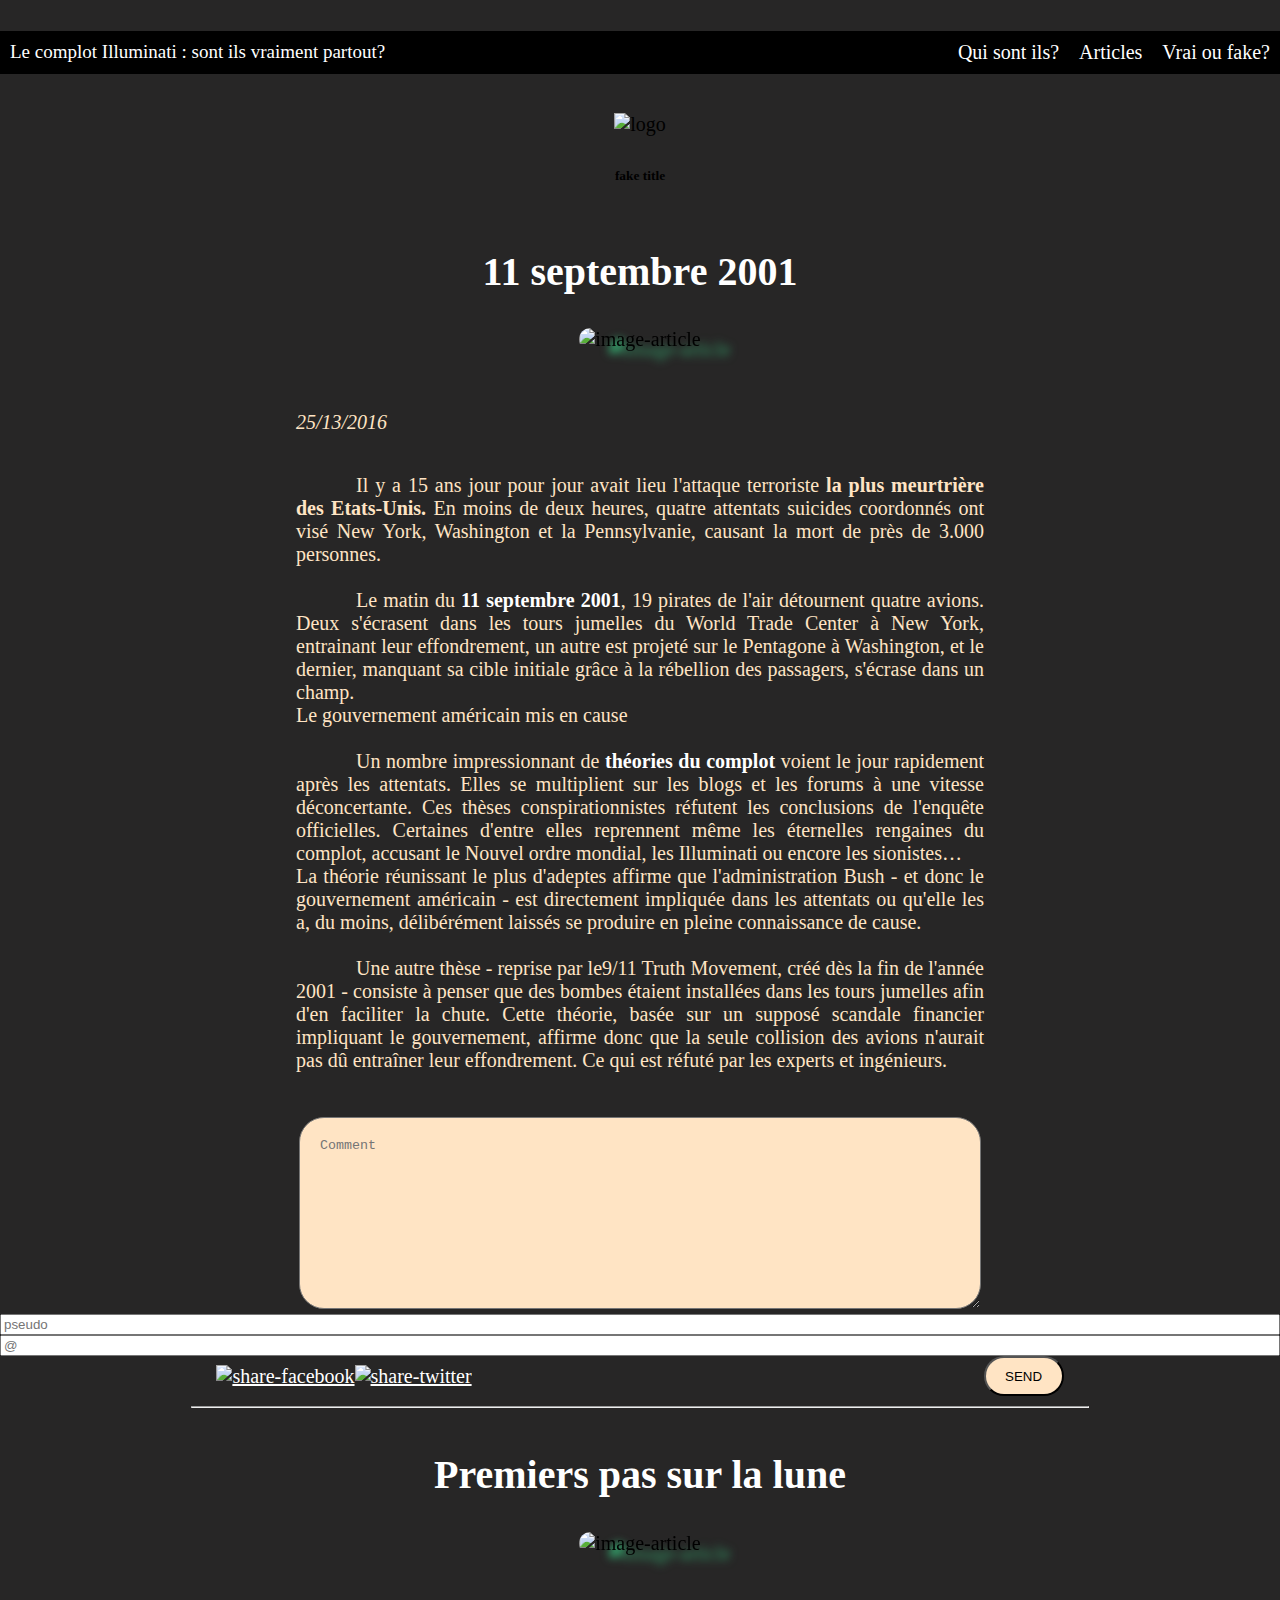
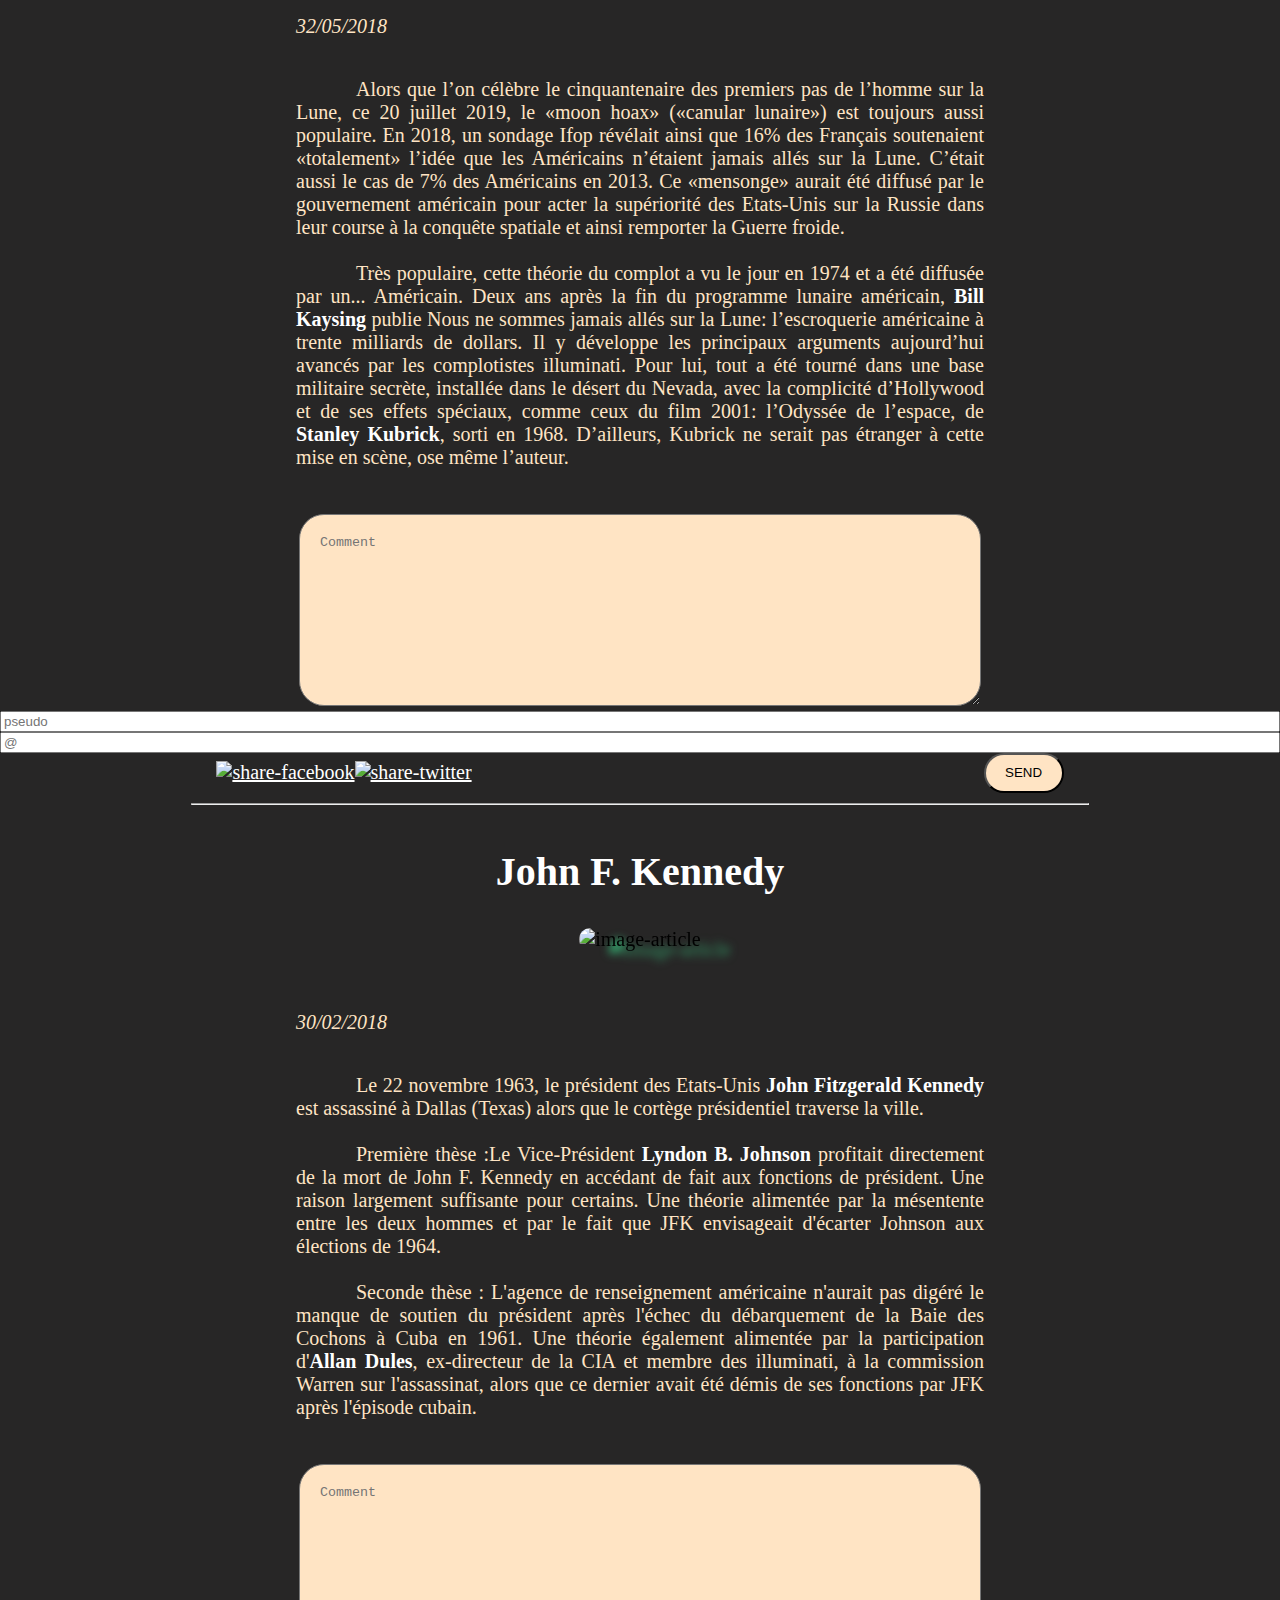
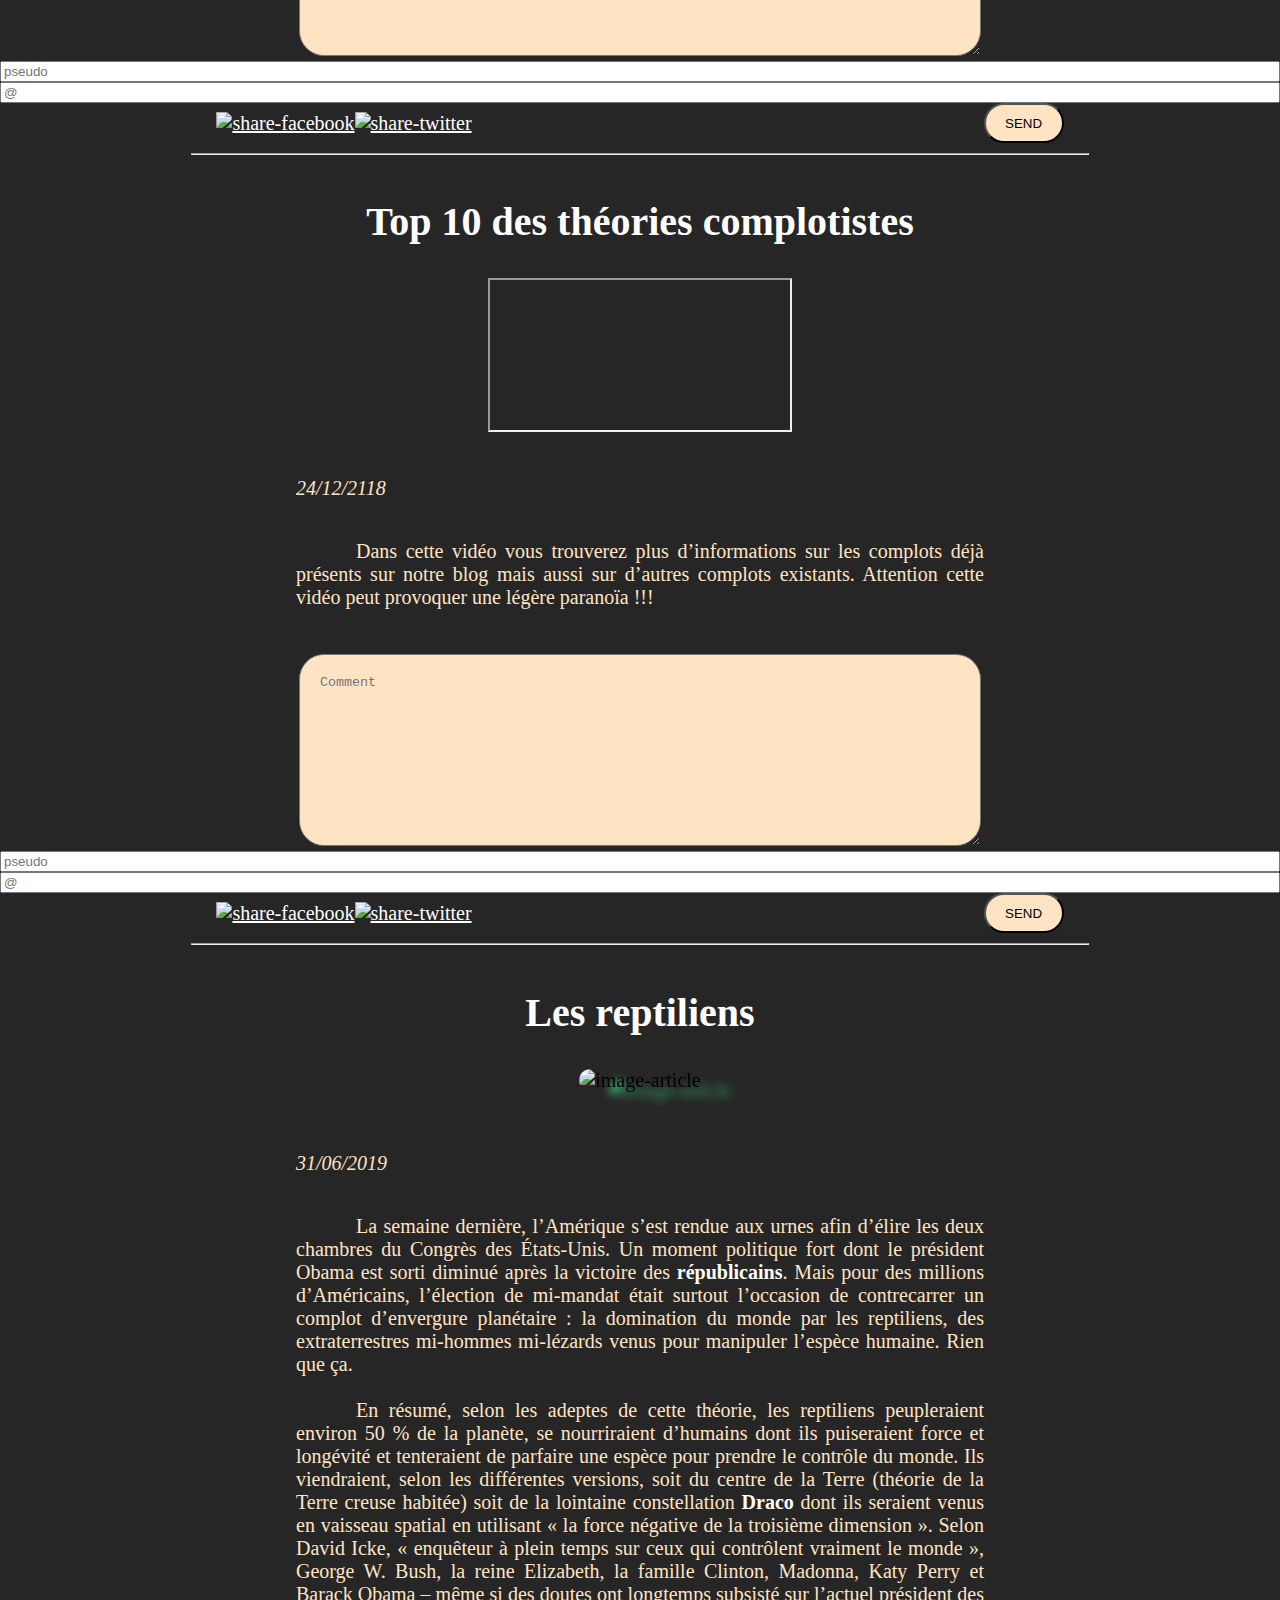
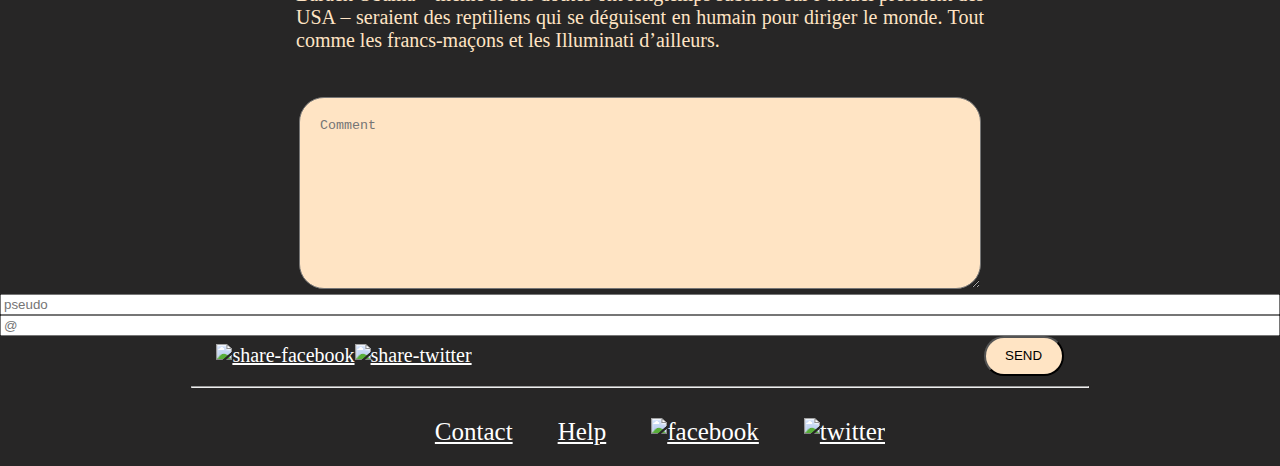
==== commit b46705a0: "Update articles.html" ====
--- a/articles.html
+++ b/articles.html
@@ -1,10 +1,11 @@
 <!DOCTYPE html>
 
-<html lang="en">
+<html lang="fr">
 
 <head>
 
     <meta charset="UTF-8">
+
     <title>Le complot Illuminati</title>
 
     <link rel="stylesheet" href="style.css">
@@ -17,7 +18,7 @@
     <meta name="author" content="Laetitia Anne-Claire Aurelien Pierre-Julien">
     <meta name="description" content="Blog numero 1 en France sur les illuminati">
 
-    <meta name='viewport' content='width=device-width, initial-scale=1.0, maximum-scale=1.0' />
+    <meta name="viewport" content="width=device-width, initial-scale=1">
 
 </head>
 
@@ -44,12 +45,16 @@
 
         <section class="banner">
 
+            <h6>fake title</h6>
+
             <img alt="logo" title="logo" src="https://images.squarespace-cdn.com/content/v1/502c67e6c4aa67a228fa12fd/1383862725723-1O4CU6BYPLXJXSZROZ9X/[base64]/illuminati_by_nerps-d3bj62r.jpg">
         
         </section>
 
         <section class="sectionarticle">
 
+                <h6>fake title</h6>
+
                 <article>
 
                     <h2>11 septembre 2001</h2>
@@ -58,10 +63,10 @@
 
                     <p><i>25/13/2016</i></p>
 
-                    <p>&emsp;&emsp;&emsp;Il y a 15 ans jour pour jour avait lieu l'attaque terroriste la plus meurtrière des Etats-Unis. En moins de deux heures, quatre attentats suicides coordonnés ont visé  New York, Washington et la Pennsylvanie, causant la mort de près de 3.000 personnes.<br><br>
-                    &emsp;&emsp;&emsp;Le matin du 11 septembre 2001, 19 pirates de l'air détournent quatre avions. Deux s'écrasent dans les tours jumelles du World Trade Center à New York, entrainant leur effondrement, un autre est projeté sur le Pentagone à Washington, et le dernier, manquant sa cible initiale grâce à la rébellion des passagers, s'écrase dans un champ.<br>
+                    <p>&emsp;&emsp;&emsp;Il y a 15 ans jour pour jour avait lieu l'attaque terroriste <strong>la plus meurtrière des Etats-Unis.</strong> En moins de deux heures, quatre attentats suicides coordonnés ont visé  New York, Washington et la Pennsylvanie, causant la mort de près de 3.000 personnes.<br><br>
+                    &emsp;&emsp;&emsp;Le matin du <strong><a href="https://fr.wikipedia.org/wiki/Attentats_du_11_septembre_2001" target="_blank">11 septembre 2001</a></strong>, 19 pirates de l'air détournent quatre avions. Deux s'écrasent dans les tours jumelles du World Trade Center à New York, entrainant leur effondrement, un autre est projeté sur le Pentagone à Washington, et le dernier, manquant sa cible initiale grâce à la rébellion des passagers, s'écrase dans un champ.<br>
                     Le gouvernement américain mis en cause<br><br>
-                    &emsp;&emsp;&emsp;Un nombre impressionnant de théories du complot voient le jour rapidement après les attentats. Elles se multiplient sur les blogs et les forums à une vitesse déconcertante. Ces thèses conspirationnistes réfutent les conclusions de l'enquête officielles. Certaines d'entre elles reprennent même les éternelles rengaines du complot, accusant le Nouvel ordre mondial, les Illuminati ou encore les sionistes…<br>
+                    &emsp;&emsp;&emsp;Un nombre impressionnant de <strong> <a href="https://fr.wikipedia.org/wiki/Th%C3%A9orie_du_complot" target="_blank">théories du complot </a> </strong> voient le jour rapidement après les attentats. Elles se multiplient sur les blogs et les forums à une vitesse déconcertante. Ces thèses conspirationnistes réfutent les conclusions de l'enquête officielles. Certaines d'entre elles reprennent même les éternelles rengaines du complot, accusant le Nouvel ordre mondial, les Illuminati ou encore les sionistes…<br>
                     La théorie réunissant le plus d'adeptes affirme que l'administration Bush - et donc le gouvernement américain - est directement impliquée dans les attentats ou qu'elle les a, du moins, délibérément laissés se produire en pleine connaissance de cause.<br><br>
                     &emsp;&emsp;&emsp;Une autre thèse - reprise par le9/11 Truth Movement, créé dès la fin de l'année 2001 - consiste à penser que des bombes étaient installées dans les tours jumelles afin d'en faciliter la chute. Cette théorie, basée sur un supposé scandale financier impliquant le gouvernement, affirme donc que la seule collision des avions n'aurait pas dû entraîner leur effondrement. Ce qui est réfuté par les experts et ingénieurs.</p>
                 
@@ -69,11 +74,11 @@
 
                 <textarea placeholder="Comment"></textarea>
 
-                <label for="name"></label>
-                <input type="text" name="name" id="name" placeholder="pseudo" />
-
-                <label for="email"></label>
-                <input type="text" name="email" id="mail" placeholder="@" />
+                <label for="name1"></label>
+                <input type="text" name="name" placeholder="pseudo" id ="name1" class="name" />
+
+                <label for="email1"></label>
+                <input type="text" name="email" placeholder="@" id ="email1" class="mail"/>
 
                 <div class="share">
                 <a href="https://fr-fr.facebook.com/illuminatiam/" target="_blank"><img src="https://cdn0.iconfinder.com/data/icons/social-media-filled-outline/64/Facebook_Social_Media_User_Interface-75-512.png" alt="share-facebook"></a>
@@ -85,91 +90,89 @@
 
                 <article>
 
-                    <h2>La mort de Lady Di</h2>
-
-                    <img alt="image-article" title="image-article" src="https://thumb.canalplus.pro/bddpe/unsafe/1280x720/59983553">
-
-                    <p><i>31/11/2017</i></p>
-
-                    <p>&emsp;&emsp;&emsp;Diana assassinée par la famille royale 
-                    C'est la théorie conspirationniste avancée par Mohamed al-Fayed, le père de Dodi et patron du grand magasin Harrods.
-                    Selon lui, Diana et Dodi ont été assassinés sur les ordres de l'époux de la reine : le prince Philip. Sa motivation ? Le duc d'Edimbourg, "raciste" selon al-Fayed, n'aurait tout simplement pas supporté l'idée que William, le futur roi, ait pour beau-père un musulman. D'autant que le couple était, comme il l'affirme, sur le point de se fiancer - et que Diana était enceinte.</p>
-                
-                </article>
-
-                <textarea placeholder="Comment"></textarea>
-
-                <label for="name"></label>
-                <input type="text" name="name" id="name" placeholder="pseudo" />
-
-                <label for="email"></label>
-                <input type="text" name="email" id="mail" placeholder="@" />
+                    <h2>Premiers pas sur la lune</h2>
+
+                    <img alt="image-article" title="image-article" src="https://img.aws.la-croix.com/2009/06/29/536503/2009-7-1-lune-article_0_730_273.jpg">
+
+                    <p><i>32/05/2018</i></p>
+
+                    <p>&emsp;&emsp;&emsp;Alors que l’on célèbre le cinquantenaire des premiers pas de l’homme sur la Lune, ce 20 juillet 2019, le «moon hoax» («canular lunaire») est toujours aussi populaire. En 2018, un sondage Ifop révélait ainsi que 16% des Français soutenaient «totalement» l’idée que les Américains n’étaient jamais allés sur la Lune. C’était aussi le cas de 7% des Américains en 2013. Ce «mensonge» aurait été diffusé par le gouvernement américain pour acter la supériorité des Etats-Unis sur la Russie dans leur course à la conquête spatiale et ainsi remporter la Guerre froide. <br><br>
+                        &emsp;&emsp;&emsp;Très populaire, cette théorie du complot a vu le jour en 1974 et a été diffusée par un... Américain. Deux ans après la fin du programme lunaire américain, <strong><a href="https://fr.wikipedia.org/wiki/Bill_Kaysing" target="_blank">Bill Kaysing</a></strong> publie Nous ne sommes jamais allés sur la Lune: l’escroquerie américaine à trente milliards de dollars. Il y développe les principaux arguments aujourd’hui avancés par les complotistes illuminati. Pour lui, tout a été tourné dans une base militaire secrète, installée dans le désert du Nevada, avec la complicité d’Hollywood et de ses effets spéciaux, comme ceux du film 2001: l’Odyssée de l’espace, de <strong><a href="https://fr.wikipedia.org/wiki/Stanley_Kubrick" target="_blank">Stanley Kubrick</a></strong>, sorti en 1968. D’ailleurs, Kubrick ne serait pas étranger à cette mise en scène, ose même l’auteur.</p>
+                
+                </article>
+
+                <textarea placeholder="Comment"></textarea>
+
+                <label for="name3"></label>
+                <input type="text" name="name" placeholder="pseudo" id ="name3" class="name"/>
+
+                <label for="email3"></label>
+                <input type="text" name="email" placeholder="@" id ="email3" class="mail"/>
 
                 <div class="share">
                     <a href="https://fr-fr.facebook.com/illuminatiam/" target="_blank"><img src="https://cdn0.iconfinder.com/data/icons/social-media-filled-outline/64/Facebook_Social_Media_User_Interface-75-512.png" alt="share-facebook"></a>
                     <a href="https://twitter.com/theliluminatii?lang=fr" target="_blank"><img src="https://help.twitter.com/content/dam/help-twitter/brand/logo.png" alt="share-twitter"></a>
                     <input type="submit" value="SEND" class="submit" />
                     </div>
-        
-                <hr>
-
-                <article>
-
-                    <h2>Premiers pas sur la lune</h2>
-
-                    <img alt="image-article" title="image-article" src="https://img.aws.la-croix.com/2009/06/29/536503/2009-7-1-lune-article_0_730_273.jpg">
-
-                    <p><i>32/05/2018</i></p>
-
-                    <p>&emsp;&emsp;&emsp;Alors que l’on célèbre le cinquantenaire des premiers pas de l’homme sur la Lune, ce 20 juillet 2019, le «moon hoax» («canular lunaire») est toujours aussi populaire. En 2018, un sondage Ifop révélait ainsi que 16% des Français soutenaient «totalement» l’idée que les Américains n’étaient jamais allés sur la Lune. C’était aussi le cas de 7% des Américains en 2013. Ce «mensonge» aurait été diffusé par le gouvernement américain pour acter la supériorité des Etats-Unis sur la Russie dans leur course à la conquête spatiale et ainsi remporter la Guerre froide. <br><br>
-                        &emsp;&emsp;&emsp;Très populaire, cette théorie du complot a vu le jour en 1974 et a été diffusée par un... Américain. Deux ans après la fin du programme lunaire américain, Bill Kaysing publie Nous ne sommes jamais allés sur la Lune: l’escroquerie américaine à trente milliards de dollars. Il y développe les principaux arguments aujourd’hui avancés par les complotistes. Pour lui, tout a été tourné dans une base militaire secrète, installée dans le désert du Nevada, avec la complicité d’Hollywood et de ses effets spéciaux, comme ceux du film 2001: l’Odyssée de l’espace, de Stanley Kubrick, sorti en 1968. D’ailleurs, Kubrick ne serait pas étranger à cette mise en scène, ose même l’auteur.</p>
-                
-                </article>
-
-                <textarea placeholder="Comment"></textarea>
-
-                <label for="name"></label>
-                <input type="text" name="name" id="name" placeholder="pseudo" />
-
-                <label for="email"></label>
-                <input type="text" name="email" id="mail" placeholder="@" />
+
+                <hr>
+
+                <article>
+
+                    <h2>John F. Kennedy</h2>
+
+                    <img alt="image-article" title="image-article" src="https://www.welt.de/img/wirtschaft/mobile190627453/7802507907-ci102l-w1024/John-F-Kennedy-1962.jpg">
+
+                    <p><i>30/02/2018</i></p>
+
+                    <p>&emsp;&emsp;&emsp;Le 22 novembre 1963, le président des Etats-Unis <strong><a href="https://fr.wikipedia.org/wiki/Stanley_Kubrick" target="_blank">John Fitzgerald Kennedy</a></strong> est assassiné à Dallas (Texas) alors que le cortège présidentiel traverse la ville.<br><br>
+                        &emsp;&emsp;&emsp;Première thèse :Le Vice-Président <strong><a href="https://fr.wikipedia.org/wiki/Lyndon_B._Johnson" target="_blank">Lyndon B. Johnson</a></strong> profitait directement de la mort de John F. Kennedy en accédant de fait aux fonctions de président. Une raison largement suffisante pour certains. Une théorie alimentée par la mésentente entre les deux hommes et par le fait que JFK envisageait d'écarter Johnson aux élections de 1964.<br><br>
+                        &emsp;&emsp;&emsp;Seconde thèse : L'agence de renseignement américaine n'aurait pas digéré le manque de soutien du président après l'échec du débarquement de la Baie des Cochons à Cuba en 1961. Une théorie également alimentée par la participation d'<strong><a href="https://fr.wikipedia.org/wiki/Allen_Dulles" target="_blank">Allan Dules</a></strong>, ex-directeur de la CIA et membre des illuminati, à la commission Warren sur l'assassinat, alors que ce dernier avait été démis de ses fonctions par JFK après l'épisode cubain.</p>
+                
+                </article>
+
+                <textarea placeholder="Comment"></textarea>
+    
+                <label for="name4"></label>
+                <input type="text" name="name" placeholder="pseudo" id ="name4" class="name"/>
+
+                <label for="email4"></label>
+                <input type="text" name="email" placeholder="@" id ="email4" class="mail"/>
 
                 <div class="share">
                     <a href="https://fr-fr.facebook.com/illuminatiam/" target="_blank"><img src="https://cdn0.iconfinder.com/data/icons/social-media-filled-outline/64/Facebook_Social_Media_User_Interface-75-512.png" alt="share-facebook"></a>
                     <a href="https://twitter.com/theliluminatii?lang=fr" target="_blank"><img src="https://help.twitter.com/content/dam/help-twitter/brand/logo.png" alt="share-twitter"></a>
                     <input type="submit" value="SEND" class="submit" />
-                    </div>
-
-                <hr>
-
-                <article>
-
-                    <h2>John F. Kennedy</h2>
-
-                    <img alt="image-article" title="image-article" src="https://www.welt.de/img/wirtschaft/mobile190627453/7802507907-ci102l-w1024/John-F-Kennedy-1962.jpg">
-
-                    <p><i>30/02/2018</i></p>
-
-                    <p>&emsp;&emsp;&emsp;Le 22 novembre 1963, le président des Etats-Unis John Fitzgerald Kennedy est assassiné à Dallas (Texas) alors que le cortège présidentiel traverse la ville.<br><br>
-                        &emsp;&emsp;&emsp;Première thèse :Le Vice-Président Lyndon B. Johnson profitait directement de la mort de John F. Kennedy en accédant de fait aux fonctions de président. Une raison largement suffisante pour certains. Une théorie alimentée par la mésentente entre les deux hommes et par le fait que JFK envisageait d'écarter Johnson aux élections de 1964.<br><br>
-                        &emsp;&emsp;&emsp;Seconde thèse : L'agence de renseignement américaine n'aurait pas digéré le manque de soutien du président après l'échec du débarquement de la Baie des Cochons à Cuba en 1961. Une théorie également alimentée par la participation d'Allan Dules, ex-directeur de la CIA, à la commission Warren sur l'assassinat, alors que ce dernier avait été démis de ses fonctions par JFK après l'épisode cubain.</p>
-                
-                </article>
-
-                <textarea placeholder="Comment"></textarea>
-    
-                <label for="name"></label>
-                <input type="text" name="name" id="name" placeholder="pseudo" />
-
-                <label for="email"></label>
-                <input type="text" name="email" id="mail" placeholder="@" />
-
+                </div>
+
+                <hr>
+
+                <article>
+
+                    <h2>Top 10 des théories complotistes</h2>
+    
+                    <iframe src="https://www.youtube.com/embed/ekze-tVfZDI" allowfullscreen></iframe>
+    
+                    <p><i>24/12/2118</i></p>
+    
+                    <p>&emsp;&emsp;&emsp;Dans cette vidéo vous trouverez plus d’informations sur les complots déjà présents sur notre blog mais aussi sur d’autres complots existants. Attention cette vidéo peut provoquer une légère paranoïa !!!</p>
+                    
+                </article>
+    
+                <textarea placeholder="Comment"></textarea>
+        
+                <label for="name6"></label>
+                <input type="text" name="name" placeholder="pseudo" id ="name6" class="name"/>
+    
+                <label for="email6"></label>
+                <input type="text" name="email" placeholder="@" id ="email6" class="mail"/>
+    
                 <div class="share">
                     <a href="https://fr-fr.facebook.com/illuminatiam/" target="_blank"><img src="https://cdn0.iconfinder.com/data/icons/social-media-filled-outline/64/Facebook_Social_Media_User_Interface-75-512.png" alt="share-facebook"></a>
                     <a href="https://twitter.com/theliluminatii?lang=fr" target="_blank"><img src="https://help.twitter.com/content/dam/help-twitter/brand/logo.png" alt="share-twitter"></a>
                     <input type="submit" value="SEND" class="submit" />
                 </div>
-
+    
                 <hr>
 
                 <article>
@@ -180,19 +183,18 @@
 
                     <p><i>31/06/2019</i></p>
 
-                    <p>&emsp;&emsp;&emsp;La semaine dernière, l’Amérique s’est rendue aux urnes afin d’élire les deux chambres du Congrès des États-Unis. Un moment politique fort dont le président Obama est sorti diminué après la victoire des <a href="https://fr.wikipedia.org/wiki/Parti_r%C3%A9publicain_(%C3%89tats-Unis)" target="_blank"><b>républicains</b></a> . Mais pour des millions d’Américains, l’élection de mi-mandat était surtout l’occasion de contrecarrer un complot d’envergure planétaire la domination du monde par les reptiliens, extraterrestres mi-hommes mi-lézards venus pour manipuler l’espèce humaine. Rien que ça.<br><br>
-                        <p>&emsp;&emsp;&emsp;La semaine dernière, l’Amérique s’est rendue aux urnes afin d’élire les deux chambres du Congrès des États-Unis. Un moment politique fort dont le président Obama est sorti diminué après la victoire des républicains. Mais pour des millions d’Américains, l’élection de mi-mandat était surtout l’occasion de contrecarrer un complot d’envergure planétaire la domination du monde par les reptiliens, extraterrestres mi-hommes mi-lézards venus pour manipuler l’espèce humaine. Rien que ça.<br><br>
-                        &emsp;&emsp;&emsp;En résumé, selon les adeptes de cette théorie, les reptiliens peupleraient environ 50 % de la planète, se nourriraient d’humains dont ils puiseraient force et longévité et tenteraient de parfaire une espèce pour prendre le contrôle du monde. Ils viendraient, selon les différentes versions, soit du centre de la Terre (théorie de la Terre creuse habitée) soit de la lointaine constellation <a href="http://www.club-astronomie.org/constellations/Draco.htm" target="_blank"> <b>Draco</b></a> ils seraient venus en vaisseau spatial en utilisant « la force négative de la troisième dimension ». Selon David Icke, « enquêteur à plein temps sur ceux qui contrôlent vraiment le monde », George W. Bush, la reine Elizabeth, la famille Clinton, Madonna, Katy Perry et Barack Obama – même si des doutes ont longtemps subsisté sur l’actuel président des USA – seraient des reptiliens qui se déguisent en humain pour diriger le monde (les Illuminati).</p>
-                
-                </article>
-
-                <textarea placeholder="Comment"></textarea>
-        
-                <label for="name"></label>
-                <input type="text" name="name" id="name" placeholder="pseudo" />
-
-                <label for="email"></label>
-                <input type="text" name="email" id="mail" placeholder="@" />
+                    <p>&emsp;&emsp;&emsp;La semaine dernière, l’Amérique s’est rendue aux urnes afin d’élire les deux chambres du Congrès des États-Unis. Un moment politique fort dont le président Obama est sorti diminué après la victoire des <a href="https://fr.wikipedia.org/wiki/Parti_r%C3%A9publicain_(%C3%89tats-Unis)" target="_blank"><b>républicains</b></a>. Mais pour des millions d’Américains, l’élection de mi-mandat était surtout l’occasion de contrecarrer un complot d’envergure planétaire : la domination du monde par les reptiliens, des extraterrestres mi-hommes mi-lézards venus pour manipuler l’espèce humaine. Rien que ça.<br><br>
+                        &emsp;&emsp;&emsp;En résumé, selon les adeptes de cette théorie, les reptiliens peupleraient environ 50 % de la planète, se nourriraient d’humains dont ils puiseraient force et longévité et tenteraient de parfaire une espèce pour prendre le contrôle du monde. Ils viendraient, selon les différentes versions, soit du centre de la Terre (théorie de la Terre creuse habitée) soit de la lointaine constellation <a href="http://www.club-astronomie.org/constellations/Draco.htm" target="_blank"> <b>Draco</b></a> dont ils seraient venus en vaisseau spatial en utilisant « la force négative de la troisième dimension ». Selon David Icke, « enquêteur à plein temps sur ceux qui contrôlent vraiment le monde », George W. Bush, la reine Elizabeth, la famille Clinton, Madonna, Katy Perry et Barack Obama – même si des doutes ont longtemps subsisté sur l’actuel président des USA – seraient des reptiliens qui se déguisent en humain pour diriger le monde. Tout comme les francs-maçons et les Illuminati d’ailleurs.</p>
+                
+                </article>
+
+                <textarea placeholder="Comment"></textarea>
+        
+                <label for="name5"></label>
+                <input type="text" name="name" placeholder="pseudo" id ="name5" class="name"/>
+
+                <label for="email5"></label>
+                <input type="text" name="email" placeholder="@" id ="email5" class="mail"/>
 
                 <div class="share">
                     <a href="https://fr-fr.facebook.com/illuminatiam/" target="_blank"> <img src="https://cdn0.iconfinder.com/data/icons/social-media-filled-outline/64/Facebook_Social_Media_User_Interface-75-512.png" alt="share-facebook"></a>
@@ -220,4 +222,4 @@
 
 </body>
 
-</html> +</html>
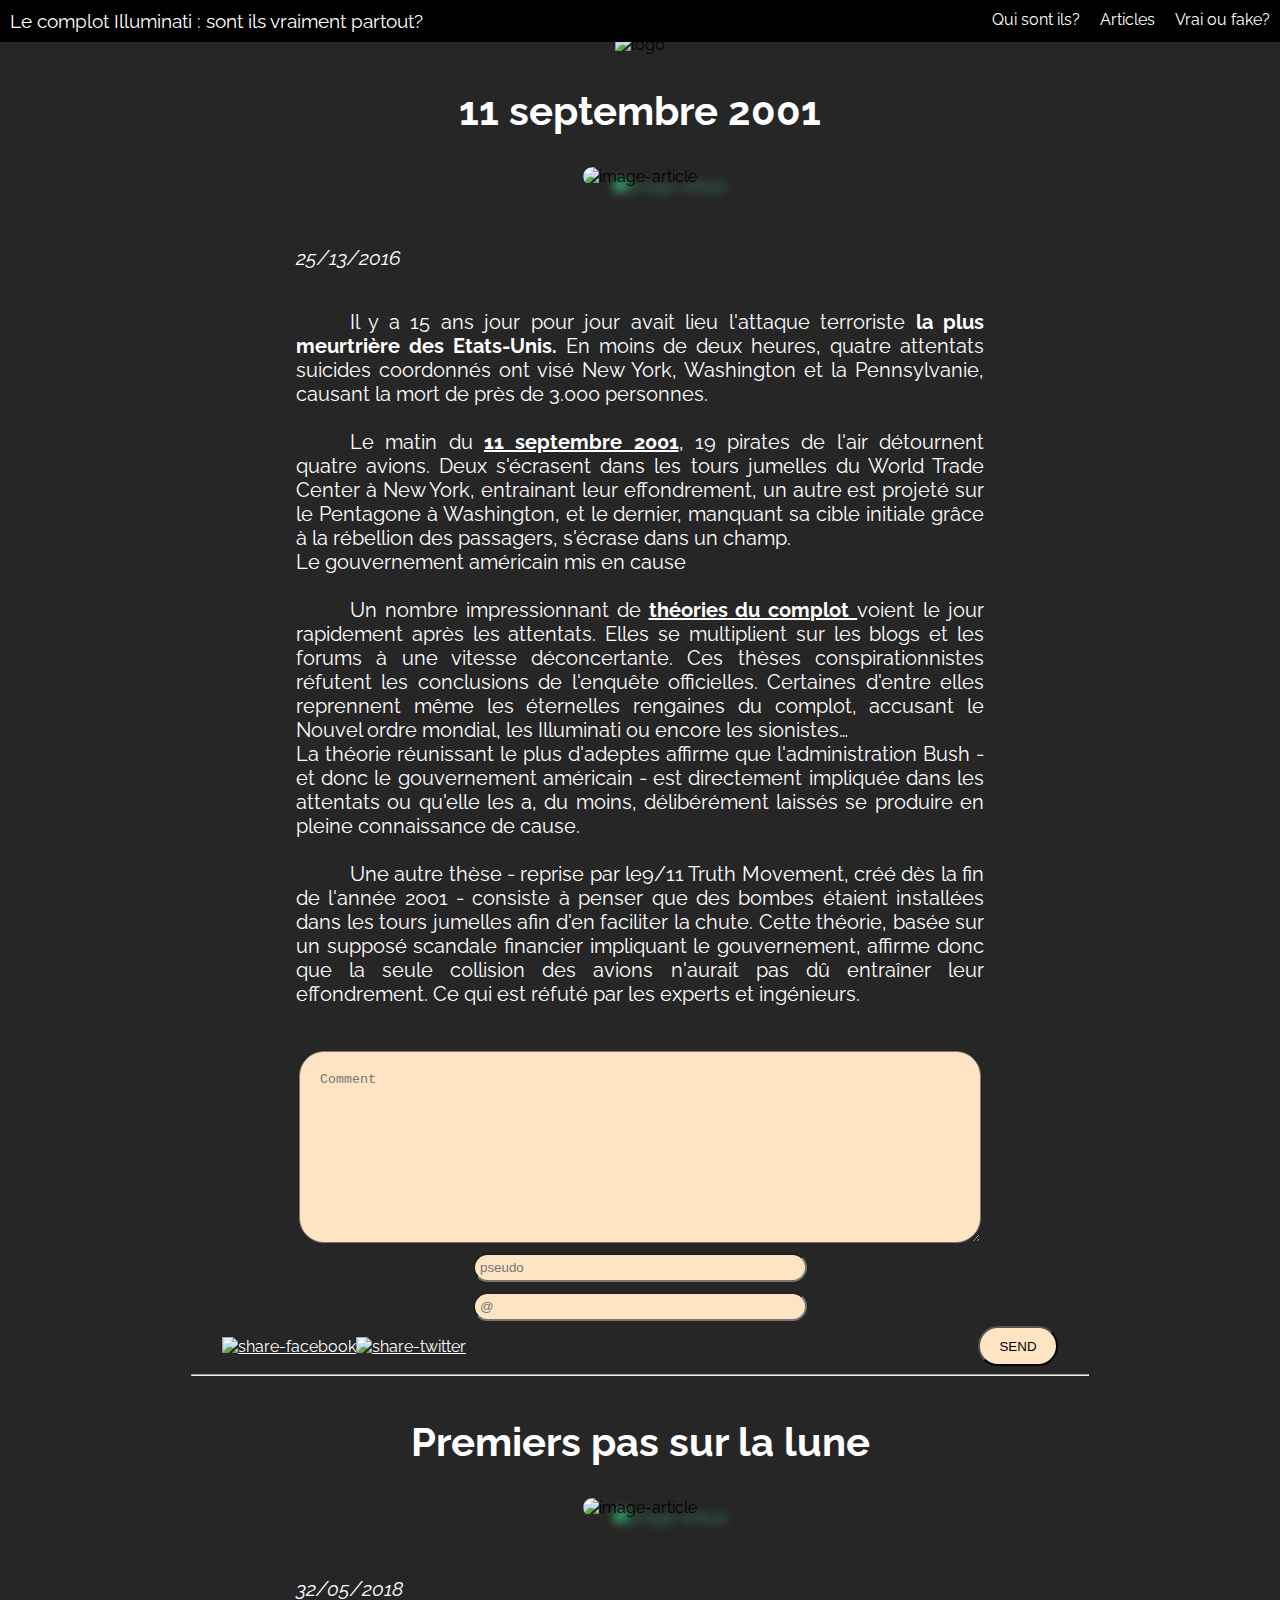
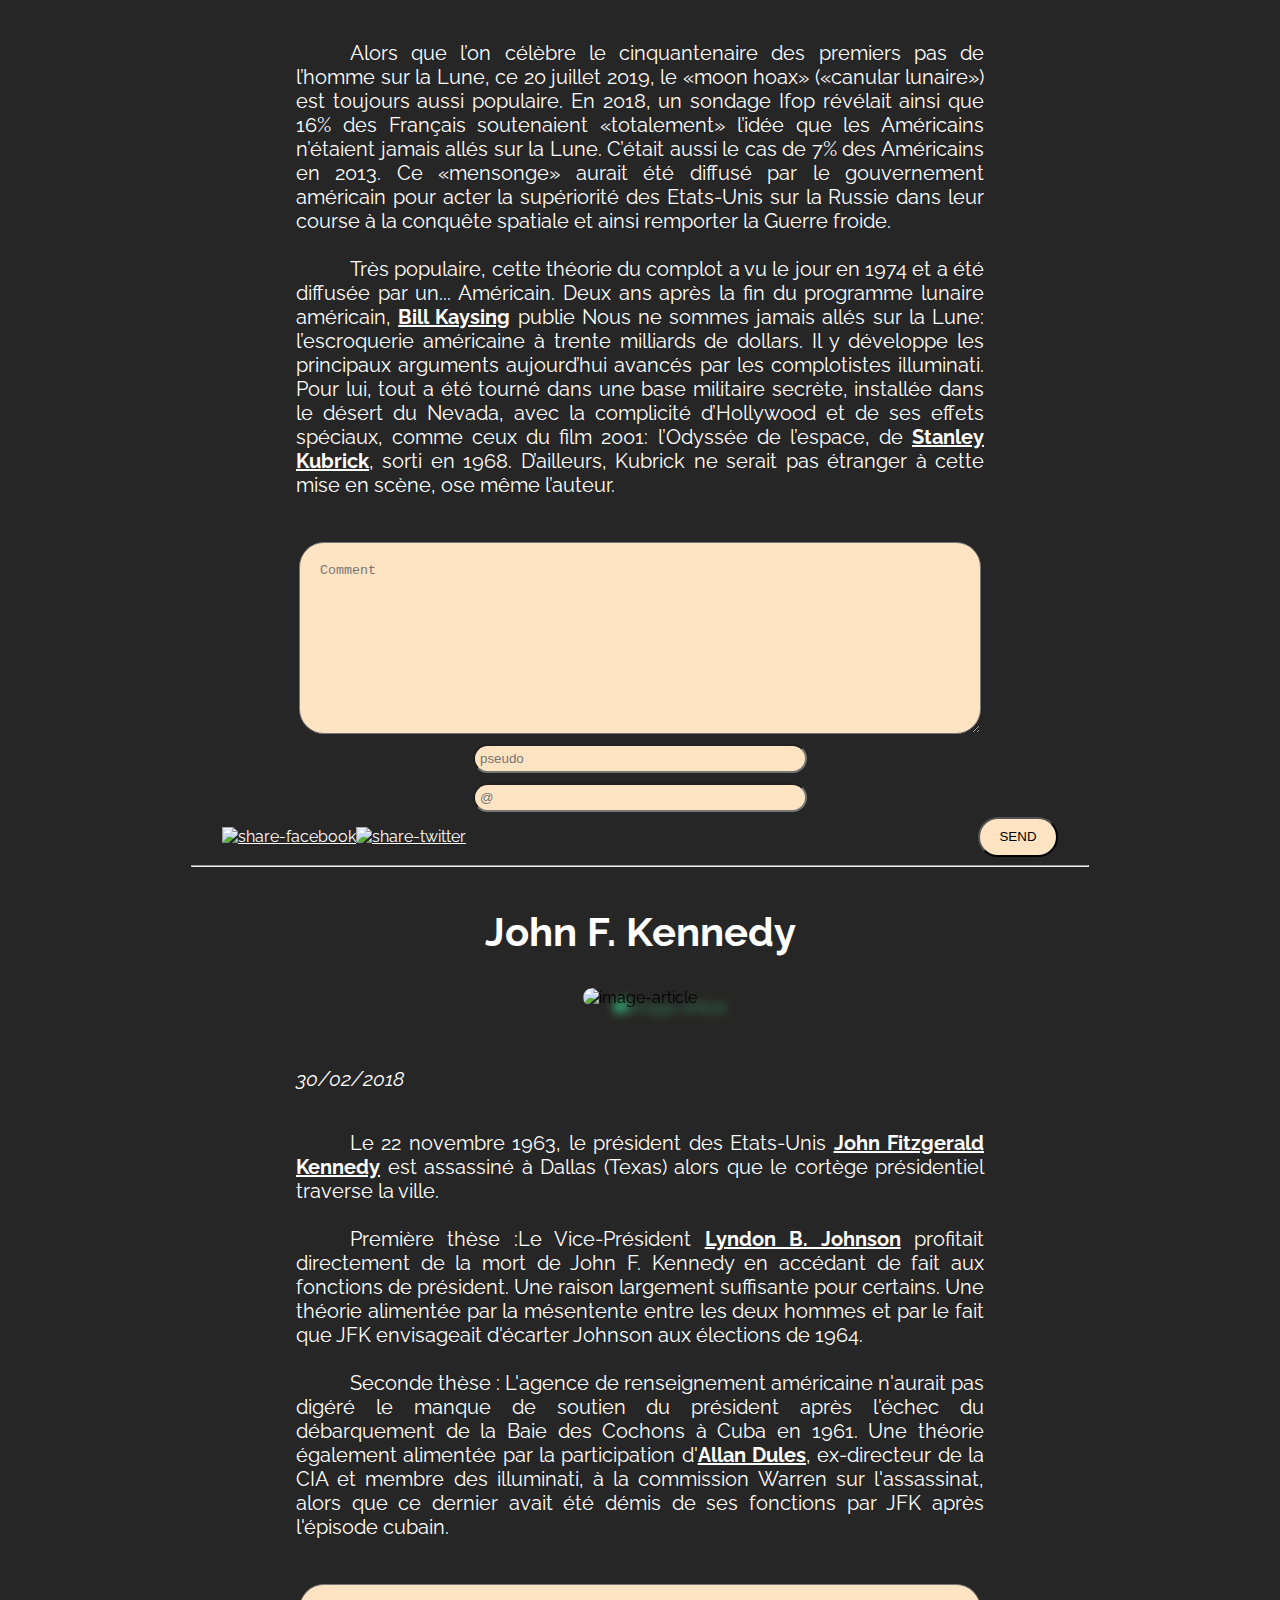
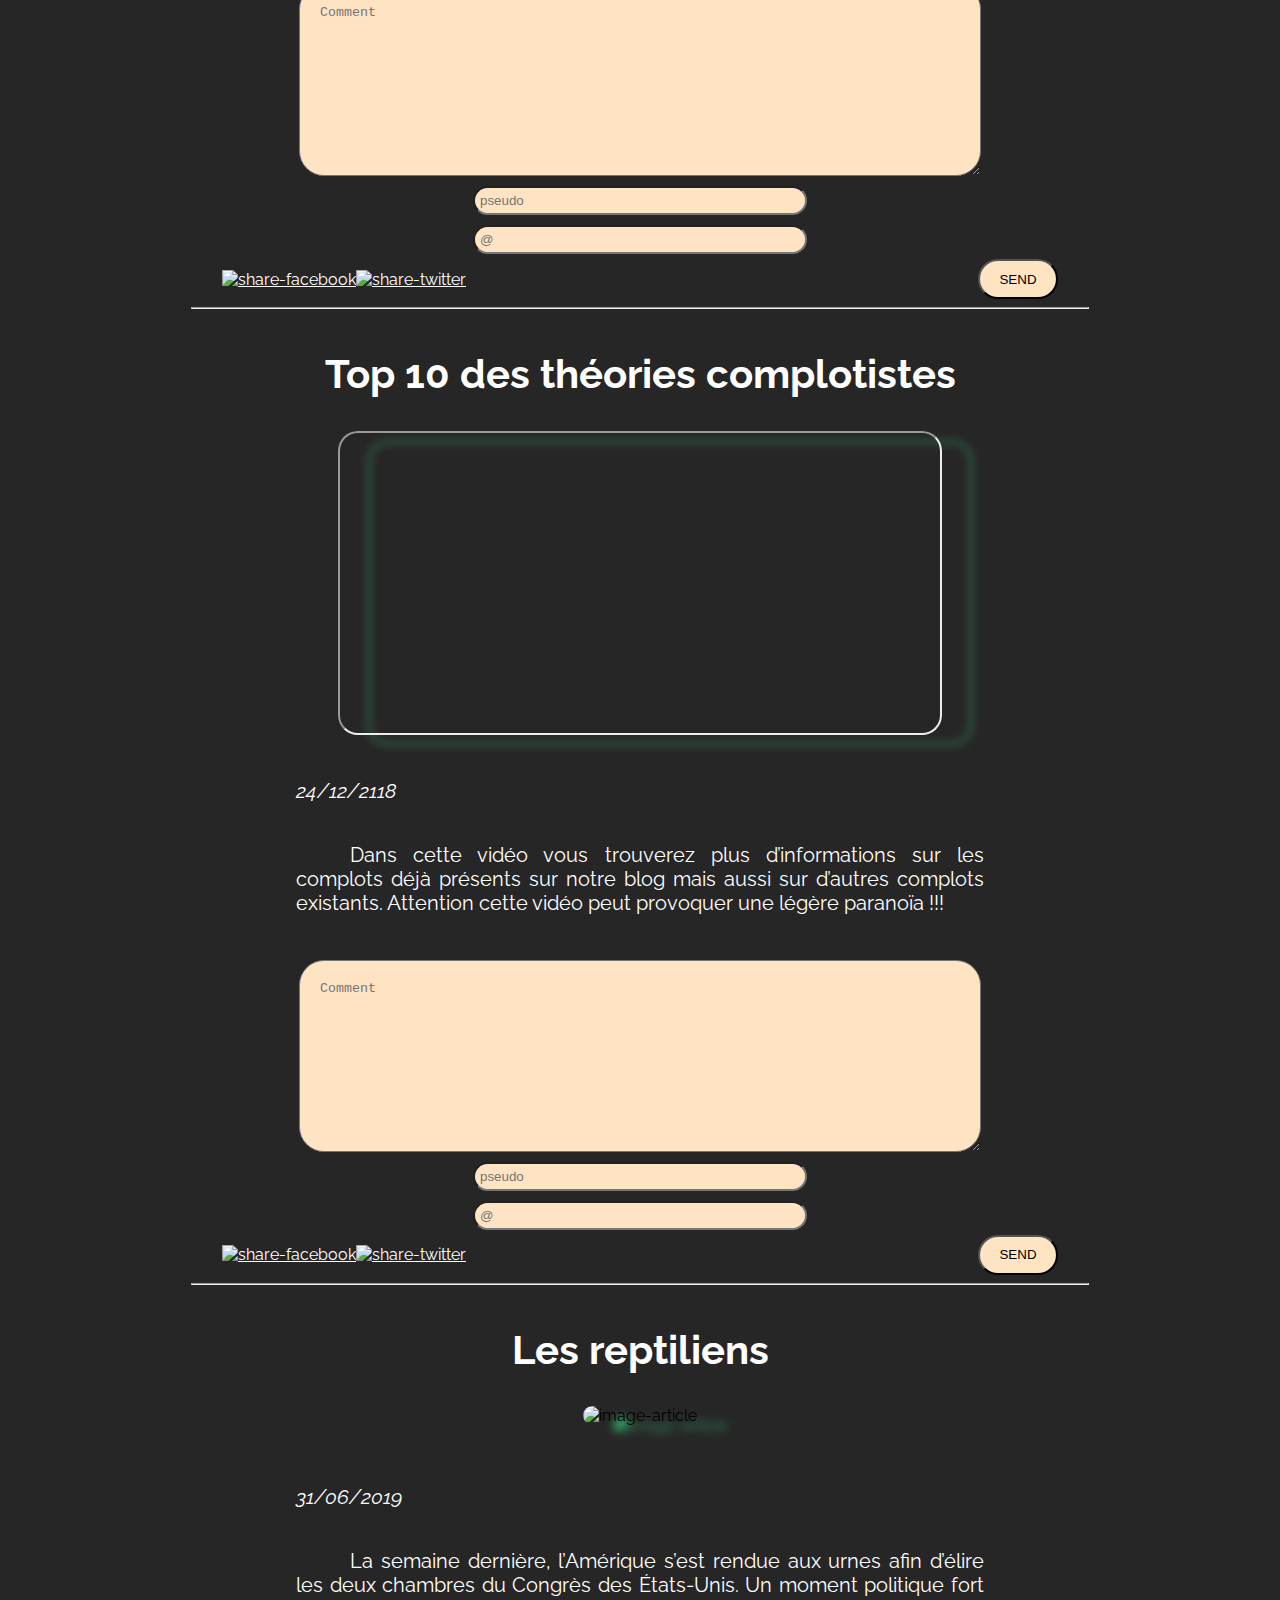
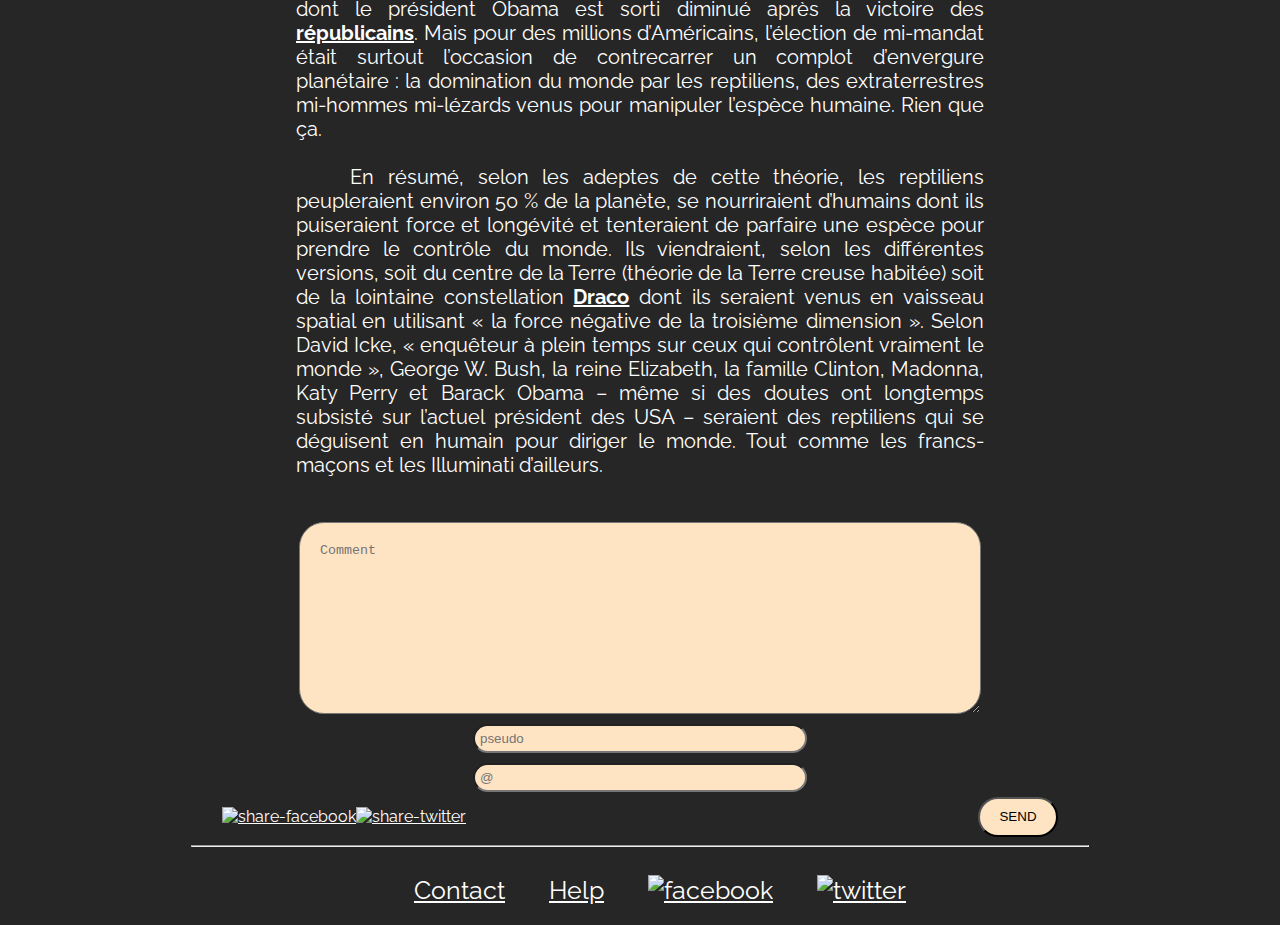
==== commit 3d75c914: "derniere version" ====
--- a/articles.html
+++ b/articles.html
@@ -20,6 +20,8 @@
 
     <meta name="viewport" content="width=device-width, initial-scale=1">
 
+    <link href="https://fonts.googleapis.com/css?family=Raleway&display=swap" rel="stylesheet">
+
 </head>
 
 <body>
--- a/style.css
+++ b/style.css
@@ -1,32 +1,28 @@
-
-
+/* body */
 
 a {
-    color:white;
+  color:white;
 }
 
 a:visited {
-    color:white;
+  color:white;
 }
 
 a:active {
-    color:white;
+  color:white;
 }
 
 .banner img {
-    width:100%;
-    height:400px;
-    margin-top:35px
+  width:100%;
+  height:400px;
+  margin-top:35px
 }
 
 body {
   margin: 0;
-  font-family: Helvetica, sans-serif;
   background: rgb(39, 38, 38);
   text-align:center;
-  font-family: fantasy;
-  /*'Lucida Sans', 'Lucida Sans Regular', 'Lucida Grande', 'Lucida Sans Unicode', Geneva, Verdana, sans-serif;*/
-  font-size: 20px;
+}
 
 h2 {
   color:white;
@@ -41,4 +37,12 @@
   font-size:20px;
   text-align: justify;
   text-justify: auto;
+  margin-top:10px;
+  margin-bottom:30px;
+}
+
+@import url(https://fonts.googleapis.com/css?family=Open+Sans);
+
+html, body, h1, h2, h3, h4, h5, h6 {
+  font-family: 'Raleway', sans-serif;
 }--- a/nav.css
+++ b/nav.css
@@ -1,42 +1,42 @@
 /* header */
 
 .header {
-    background-color: black;
-    position: fixed;
-    width: 100%;
-    z-index:1;          /* PJ : bring up front */
-  }
+  background-color: black;
+  position: fixed;
+  width: 100%;
+  z-index:1;          /* PJ : bring up front */
+}
   
-  .header ul {
-    margin: 0;
-    padding: 0;
-    list-style: none;
-    overflow: hidden;
-    background-color: black;
-  }
+.header ul {
+  margin: 0;
+  padding: 0;
+  list-style: none;
+  overflow: hidden;
+  background-color: black;
+}
   
-  .header li a {
-    display: block;
-    padding: 10px;
-    text-decoration: none;
-  }
+.header li a {
+  display: block;
+  padding: 10px;
+  text-decoration: none;
+}
   
 /* PJ : hover effect in nav and in burger */
 
-  .header li a:hover,
-  .header .menu-btn:hover {
-    background-color: #339966;
-  }
+.header li a:hover,
+.header .menu-btn:hover {
+  background-color: #339966;
+}
   
  /* PJ : title */ 
 
-  .header .logo {
-    display: block;
-    float: left;
-    font-size: 19px;
-    padding: 10px;
-    text-decoration: none;
-  }
+.header .logo {
+  display: block;
+  float: left;
+  font-size: 19px;
+  padding: 10px;
+  text-decoration: none;
+}
   
 
     /* PJ : Create a tick button, turn it into a burger, add an animation */
@@ -44,96 +44,95 @@
 
 /* PJ : Unrolling menu */
   
-  .header .menu {
-    clear: both;
-    max-height: 0;
-  }
+.header .menu {
+  clear: both;
+  max-height: 0;
+}
   
 /* menu icon */
   
-  .header .menu-icon {
-    cursor: pointer;
-    display: inline-block;
-    float: right;
-    padding: 18px 10px;
-    position: relative;
-  }
+.header .menu-icon {
+  cursor: pointer;
+  display: inline-block;
+  float: right;
+  padding: 18px 10px;
+  position: relative;
+}
   
 /* PJ : This is the burger icon */
 
-  .header .menu-icon .navicon {
-    background: white;
-    display: block;
-    height: 2px;
-    position: relative;
-    width: 18px;
-  }
+.header .menu-icon .navicon {
+  background: white;
+  display: block;
+  height: 2px;
+  position: relative;
+  width: 18px;
+}
   
 /* PJ : Transition on burger icon (before, after)*/
 
-  .header .menu-icon .navicon:before,
-  .header .menu-icon .navicon:after {
-    background: white;
-    content: '';
-    display: block;
-    height: 100%;
-    position: absolute;
-    transition: all .2s ease-out;
-    width: 100%;
-  }
+.header .menu-icon .navicon:before,
+.header .menu-icon .navicon:after {
+  background: white;
+  content: '';
+  display: block;
+  height: 100%;
+  position: absolute;
+  transition: all .2s ease-out;
+  width: 100%;
+}
   
-  .header .menu-icon .navicon:before {
-    top: 5px;
-  }
+.header .menu-icon .navicon:before {
+  top: 5px;
+}
   
-  .header .menu-icon .navicon:after {
-    top: -5px;
-  }
+.header .menu-icon .navicon:after {
+  top: -5px;
+}
   
 /* PJ : This is the burger button */
   
-  .header .menu-btn {
-    display: none;
-  }
+.header .menu-btn {
+  display: none;
+}
   
-  .header .menu-btn:checked ~ .menu {
-    max-height: 240px;
-  }
+.header .menu-btn:checked ~ .menu {
+  max-height: 240px;
+}
   
-  .header .menu-btn:checked ~ .menu-icon .navicon {
-    background: transparent;
-  }
+.header .menu-btn:checked ~ .menu-icon .navicon {
+  background: transparent;
+}
   
 /* PJ : Transforms into a cross */
 
-  .header .menu-btn:checked ~ .menu-icon .navicon:before {
-    transform: rotate(-45deg);
-  }
+.header .menu-btn:checked ~ .menu-icon .navicon:before {
+  transform: rotate(-45deg);
+}
   
-  .header .menu-btn:checked ~ .menu-icon .navicon:after {
-    transform: rotate(45deg);
-  }
+.header .menu-btn:checked ~ .menu-icon .navicon:after {
+  transform: rotate(45deg);
+}
   
-  .header .menu-btn:checked ~ .menu-icon:not(.steps) .navicon:before,
-  .header .menu-btn:checked ~ .menu-icon:not(.steps) .navicon:after {
-    top: 0;
-  }
+.header .menu-btn:checked ~ .menu-icon:not(.steps) .navicon:before, .header .menu-btn:checked ~ .menu-icon:not(.steps) .navicon:after {
+  top: 0;
+}
   
 /* PJ : Media query for desktop */
 
-  @media screen and (min-width: 961px) {
-    .header li {
-      float: left;
-    }
-    .header li a {
-      padding: 10px;
-    }
-    .header .menu {
-      clear: none;
-      float: right;
-      max-height: none;
-    }
-    .header .menu-icon {
-      display: none;
-    }
+@media screen and (min-width: 961px) {
+  .header li {
+    float: left;
   }
+  .header li a {
+    padding: 10px;
+  }
+  .header .menu {
+    clear: none;
+    float: right;
+    max-height: none;
+  }
+  .header .menu-icon {
+    display: none;
+  }
+}--- a/article.css
+++ b/article.css
@@ -1,4 +1,4 @@
-
+/* articles */
 
 .sectionarticle{ 
     display: flex;
@@ -17,18 +17,25 @@
 
 article p{
     text-align: justify;
-    color: bisque;
+    color: white;
     margin: 40px;
     text-justify: auto;
 }
 
-textarea{
-    margin:5px auto;
-    padding:20px;
-    width:50%;
-    height:150px;
-    background: bisque;
-    border-radius: 25px;
+/* embed video */
+
+iframe{
+    width:400px;
+    height:200px;
+    filter: drop-shadow(30px 10px 4px #339966);
+    border-radius: 20px;
+}
+
+@media screen and (min-width: 961px) {
+    iframe{
+        width:600px;
+        height:300px;
+    }
 }
 
 /* facebook and twitter share buttons */
@@ -48,9 +55,6 @@
     align-items: center;
 }
 
-article a {
-    text-decoration: none;
-}
 
 article{
     padding-left:5%;
@@ -59,6 +63,10 @@
 
 .article-p-index{
     height:250px;
+}
+
+.article-p-index article h2 a{
+    text-decoration:none
 }
 
 @media screen and (min-width: 961px) {
@@ -75,20 +83,28 @@
 
 /*Comments & send button*/
 
+textarea{
+    margin:5px auto;
+    padding:20px;
+    width:50%;
+    height:150px;
+    background: bisque;
+    border-radius: 25px;
+}
 .submit{
-width:80px;
-height:40px;
-background: bisque; 
-border-radius: 25px;
-margin-left:40%;
+    width:80px;
+    height:40px;
+    background: bisque; 
+    border-radius: 25px;
+    margin-left:40%;
 }
 
-#mail, #name{
-margin:5px auto;
-padding:5px;
-width:25%;
-background: bisque;
-border-radius: 25px;
+.mail, .name{
+    margin:5px auto;
+    padding:5px;
+    width:25%;
+    background: bisque;
+    border-radius: 25px;
 }
 
 /* img on index page */
--- a/footer.css
+++ b/footer.css
@@ -1,9 +1,9 @@
 /* footer */
 
 footer ul { 
-    margin: 0px;
-    text-align: center;
-    margin : auto;
+  margin: 0px;
+  text-align: center;
+  margin : auto;
 }
 
 footer ul li {
@@ -18,4 +18,4 @@
 footer img { 
   width: 35px;
   height: 35px;
-}
+}--- a/section.css
+++ b/section.css
@@ -9,7 +9,7 @@
     text-align:left;
     margin: 0 auto;
     margin-top:30px;
-    margin-bottom:30px
+    margin-bottom:30px;
 }
  
 .Green h2{ 
@@ -51,3 +51,9 @@
         margin:30px;
     }
 }
+
+/* W3C said section lacks heading */
+
+h6{
+    display:none
+}--- a/form.css
+++ b/form.css
@@ -31,4 +31,5 @@
 
 #message{
   height:300px;
+  padding:20px
 }